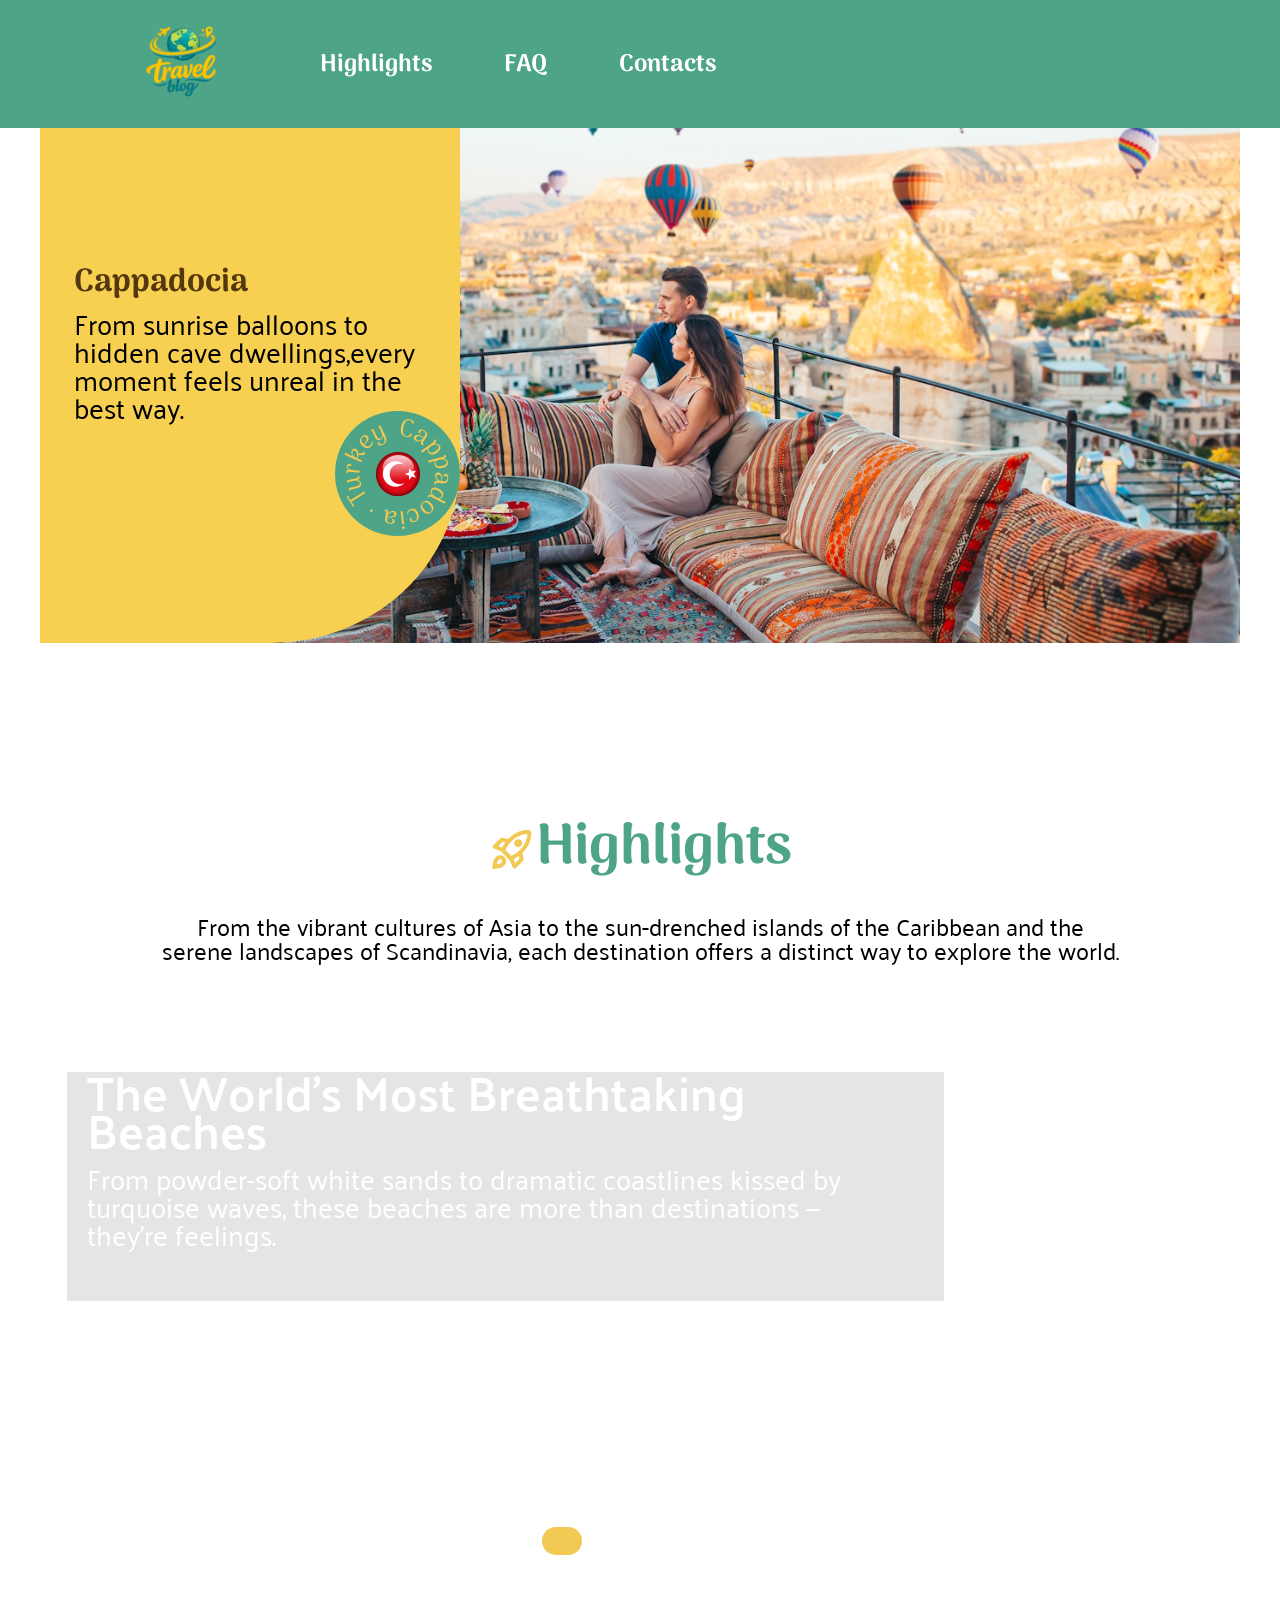
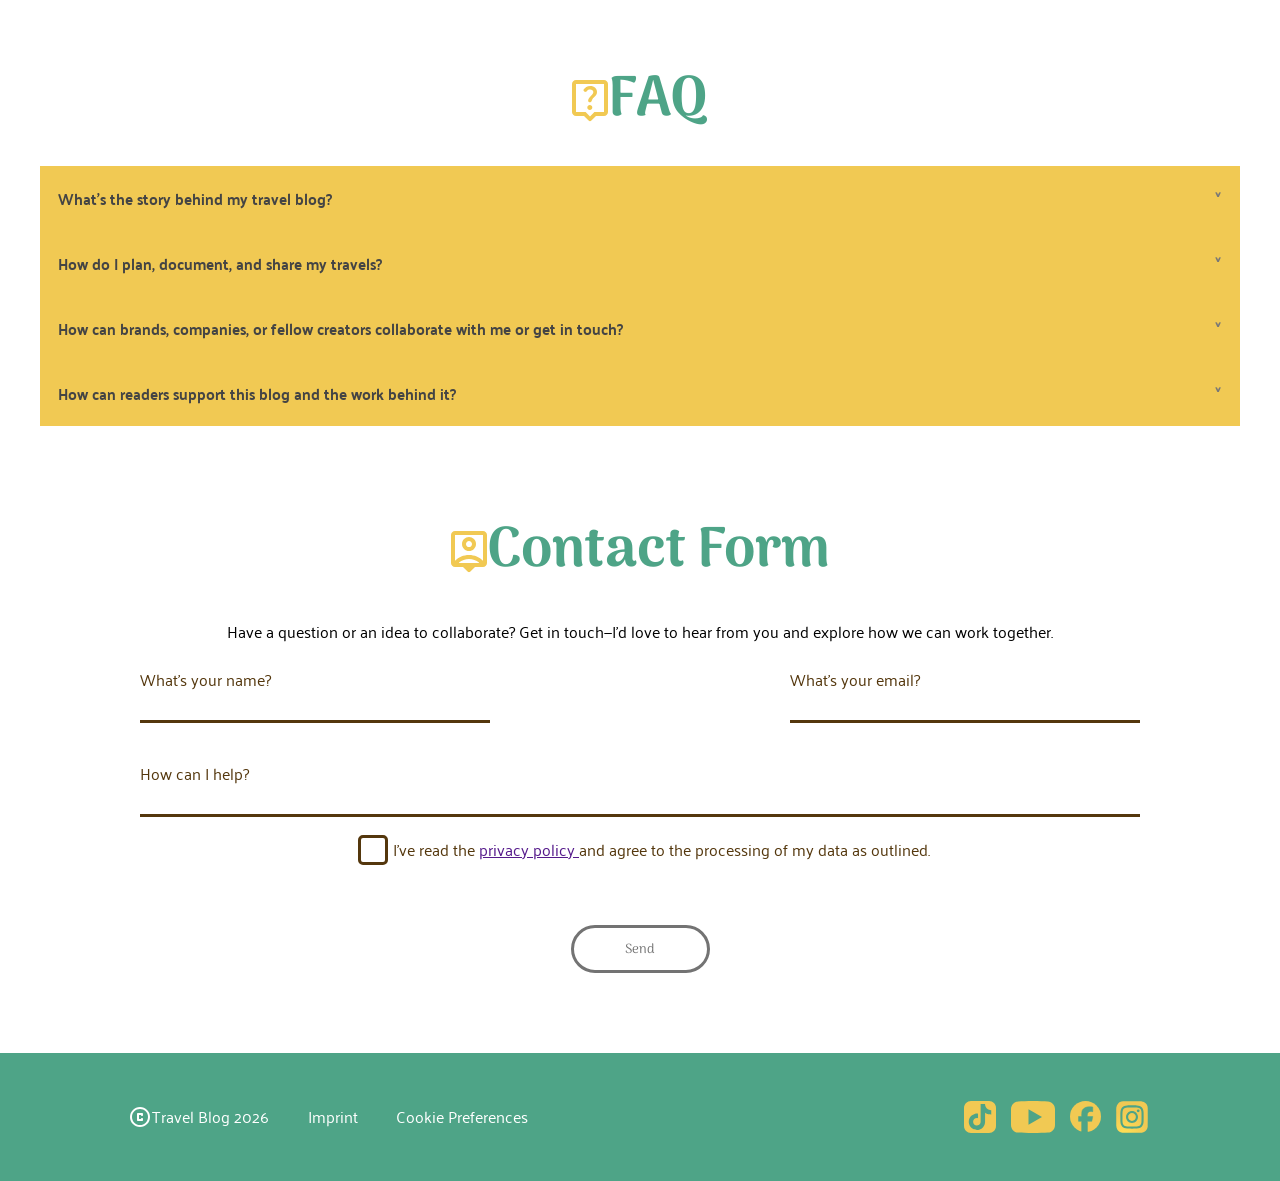
==== Index.html @ 0d9c96b8 "Adding media queries to style.css and article02 and fix footer for index.html" ====
<!DOCTYPE html>
<html lang="de">

<head>
    <meta charset="UTF-8">
    <meta name="viewport" content="width=device-width, initial-scale=1.0">
    <title>Travel Blog</title>

    <link rel="stylesheet" href="./style.css">
    <link rel="stylesheet" href="./Hompage_style.css">
    <link rel="stylesheet" href="./Homepage_Style_Media.css">
    <link rel="stylesheet" href="./fonts.css">
    <link rel="preconnect" href="https://fonts.googleapis.com">
    <link rel="preconnect" href="https://fonts.gstatic.com" crossorigin>

</head>

<body>
    <header class="header">
        <a href="./Index.html"><img src="./assets/icons/logo.svg" alt="Logo von Travel Blog"></a>
        <div class="header-buttons">
            <a class="highlights" href="#highlights">Highlights</a>
            <a class="faq" href="#faq">FAQ</a>
            <a class="contacts" href="#contacts">Contacts</a>

        </div>

    </header>
    <div class="content">
        <div class="landing-section">
            <img class="hero-image" src="./assets/IMG/hero_photo_01.jpg" alt="Cappadocia">
            <div class="landing-section-layer">
                <div class="hero-text">
                    <h1>Cappadocia</h1>
                    <p> From sunrise balloons to hidden cave dwellings,every moment feels unreal in the best way.
                    </p>
                </div>
                <div class="badge">
                    <svg class="spinning-text" viewBox="0 0 125 125">
                        <defs>
                            <path id="curve" d="M 62.5 24.5
                                                A 38 38 0 1 1 62.5 100.5
                                                A 38 38 0 1 1 62.5 24.5" />
                        </defs>

                        <circle cx="62.5" cy="62.5" r="62.5" class="green-circle" />

                        <text class="SpinningText">
                            <textPath href="#curve" startOffset="0%">
                                Cappadocia · Turkey ·
                            </textPath>
                        </text>
                    </svg>
                    <div class="center-icon">
                        <img src="./assets/icons/Flag_orb_Turkey 2.svg">
                    </div>
                </div>
            </div>


        </div>
    </div>

    <section class="main-section" id="highlights">

        <h2><img src="./assets/icons/rocket_launch.svg" alt="Rocket Launch">Highlights</img>

        </h2>
        <p class="highlightsDiscription">
            From the vibrant cultures of Asia to the sun-drenched islands of the Caribbean and the serene landscapes
            of
            Scandinavia, each destination offers a distinct way to explore the world.
        </p>
        <div class="highlightsContent">
            <section class="slider_a">
                <input type="radio" name="slider" value="one" checked>
                <input type="radio" name="slider" value="two">
                <input type="radio" name="slider" value="three">
                <input type="radio" name="slider" value="four">

                <div class="slider_a_wrapper">
                    <div class="slider_a_element element_one">
                        <a href="./article01.html" class="sliderLink">
                        <div class="highlightsBox">
                            <div class="highlightsContentBox">
                                <h3>The World’s Most Breathtaking Beaches</h3>
                                <p class=" highlights-Content-Text">From powder-soft white sands to dramatic coastlines
                                    kissed by
                                    turquoise
                                    waves, these beaches are more than destinations — they’re feelings. </p>
                            </div>
                        </div>
                        </a>
                    </div>
                    <div class="slider_a_element element_two">
                        <a href="./article02.html" class="sliderLink">
                        <div class="highlightsBox">
                            <div class="highlightsContentBox">
                                <h3>Copenhagen in 3 Days: Big Experiences, Smart Spending</h3>
                                <p class=" highlights-Content-Text">Discover Copenhagen, where historic charm meets
                                    modern
                                    design, vibrant cycling culture and waterfront living.</p>
                            </div>
                        </div>
                        </a>
                    </div>
                    <div class="slider_a_element element_three">
                        <a href="./article03_graph.html" class="sliderLink">
                        <div class="highlightsBox">
                            <div class="highlightsContentBox">
                                <h3>Pattaya Pulse: Food, Sun and Neon Nights</h3>
                                <p class=" highlights-Content-Text">From bustling promenades to nearby islands, the
                                    city
                                    offers an
                                    energetic and diverse escape. Discover Pattaya City, with vibrant nightlife and
                                    rich
                                    cultural
                                    landmarks.</p>
                            </div>
                        </div>
                        </a>
                    </div>
                    <div class="slider_a_element element_four">
                        <a href="./article01.html" class="sliderLink">
                        <div class="highlightsBox">
                            <div class="highlightsContentBox">
                                <h3>Mountain Fuji</h3>
                                <p class=" highlights-Content-Text">The most iconic mountain and an active volcano
                                    located about 100
                                    kilometers southwest of Tokyo. Written with the characters for “wealth” and
                                    “samurai,” Fuji’s
                                    name evokes a sense of strength, honor, and enduring prestige.</p>
                            </div>
                        </div>
                        </a>
                    </div>
                </div>



            </section>

        </div>
    </section>

    <section class="FAQ_section" id="faq">
        <h2><img src="./assets/icons/live_help.svg" alt="Questionmark">FAQ</h2>
        <div>
            <button class="accordion">What’s the story behind my travel blog?</button>
            <div class="panel">
                <p>Lorem ipsum dolor sit amet, consectetur adipisicing elit, sed do eiusmod tempor incididunt ut
                    labore
                    et dolore magna aliqua. Ut enim ad minim veniam, quis nostrud exercitation ullamco laboris nisi
                    ut
                    aliquip ex ea commodo consequat.</p>
            </div>

            <button class="accordion">How do I plan, document, and share my travels?</button>
            <div class="panel">
                <p>Lorem ipsum dolor sit amet, consectetur adipisicing elit, sed do eiusmod tempor incididunt ut
                    labore
                    et dolore magna aliqua. Ut enim ad minim veniam, quis nostrud exercitation ullamco laboris nisi
                    ut
                    aliquip ex ea commodo consequat.</p>
            </div>

            <button class="accordion">How can brands, companies, or fellow creators collaborate with me or get in
                touch?</button>
            <div class="panel">
                <p>Lorem ipsum dolor sit amet, consectetur adipisicing elit, sed do eiusmod tempor incididunt ut
                    labore
                    et dolore magna aliqua. Ut enim ad minim veniam, quis nostrud exercitation ullamco laboris nisi
                    ut
                    aliquip ex ea commodo consequat.</p>
            </div>

            <button class="accordion">How can readers support this blog and the work behind it?</button>
            <div class="panel">
                <p>Lorem ipsum dolor sit amet, consectetur adipisicing elit, sed do eiusmod tempor incididunt ut
                    labore
                    et dolore magna aliqua. Ut enim ad minim veniam, quis nostrud exercitation ullamco laboris nisi
                    ut
                    aliquip ex ea commodo consequat.</p>
            </div>
        </div>
    </section>

    <section class="shareForm" id="contacts">
        <h2><img src="./assets/icons/person_pin.svg" alt="Person Pin">Contact Form</h2>
        <p class="share-text">
            Have a question or an idea to collaborate?
            Get in touch—I’d love to hear from you and explore how we can work together.
        </p>
        <form action="/action_page.php" class="Contact-form">
            <div class="OverallBox">
                <div class="ShareBox">
                    <label for="fname">What's your name? </label>
                    <input type="text" id="fname"><br><br>
                </div>
                <div class="ShareBox">
                    <label for="email">What's your email?</label>
                    <input type="text" id="email"><br><br>
                </div>
            </div>
            <div class="question">
            <label for="question">How can I help?</label>
            <input type="text" id="question"><br><br>
            </div>
            <div class="privacyPolicy">
                <input type="checkbox" id="privacy-policy" class="privacycheckbox"><label for="privacy-policy">I've read
                    the <a href>privacy policy </a> and agree to the processing of my data as outlined.
                </label>
            </div>
            <div class="sendButtonBox">
                <input type="submit" value="Send" class="sendButton">
            </div>
        </form>

    </section>
    </div>
    <footer class="footer">
        <div class="footer-navigation-box">
            <section class="footer-section-left">                
                <div class="footer-section-left-links">
                    <div class="footer-section-left-copyright"><img src="./assets/icons/copyright.svg" alt="Copyright Symbol">Travel Blog 2026</img></div>
                    <p>Imprint</p>
                    <p>Cookie Preferences</p>
                 </div>
            </section>

        <section class="footer-section-right">
            <a href="https://www.tiktok.com/" target="_blank"> <img src="./assets/icons/Tiktok.svg" alt="Tiktok"></a>
            <a href="https://www.youtube.com/" target="_blank"> <img src="./assets/icons/youtube.svg" alt="YouTube"></a>
            <a href="https://www.facebook.com/" target="_blank"> <img src="./assets/icons/facebook.svg"
                    alt="Facebook"></a>
            <a href="https://www.instagram.com/" target="_blank"> <img src="./assets/icons/Instagram_2016.svg"
                    alt="Instagram"></a>

        </section>


    </footer>
    <div class="nav-bar">
       <div class="nav-bar-icons">
            <img src="./assets/icons/home_green.svg" alt="Haussymbol">
            <img src="./assets/icons/rocket_green.svg" alt="Raketensymbol">
            <img src="./assets/icons/live_help_green.svg" alt="Icon mit Fragezeichen">
            <img src="./assets/icons/person_pin_green.svg" alt="Icon mit Person">
       </div> 
    <script>
        var acc = document.getElementsByClassName("accordion");
        var i;

        for (i = 0; i < acc.length; i++) {
            acc[i].addEventListener("click", function () {
                this.classList.toggle("active");
                var panel = this.nextElementSibling;
                if (panel.style.maxHeight) {
                    panel.style.maxHeight = null;
                } else {
                    panel.style.maxHeight = panel.scrollHeight + "px";
                }
            });
        }
    </script>

</body>

</html>
---- style.css ----
* {
  margin: 0;
  box-sizing: border-box;
  scroll-behavior: smooth;
}

html {
  font-size: 16px;
}

body {
  min-height: 100vh;
  display: flex;
  flex-direction: column;

}



.header {
  width: 100%;
  display: flex;
  flex-direction: row;
  align-items: center;
  height: 128px;
  background-color: rgba(78, 164, 135, 1);
  padding: 0px 146px 0px 146px;
  gap: 102px;
}

.header>img {
  width: 72px;
}

.header-buttons {
  display: flex;
  flex-direction: row;
  align-items: center;
  gap: 72px;
  height: 19px;
  text-decoration: none;
  color: rgba(248, 245, 235, 1);
  font-family: Arima;
  font-weight: 700;
  font-size: 1.5rem;

}

.header a {
  color: #ffffff;
  text-decoration: none;

}

.header a:hover {
  color: #ffffff;
  cursor: pointer;
  text-decoration-line: underline;
  text-decoration-style: wavy;
  text-decoration-color: #F1C953;

}

.header a:active {
  color: #F1C953;
  cursor: pointer;
  text-decoration: none;

}

/* In diesem Abschnitt wird der ganze Abschnitt um den Share Button und dessen Funktion definiert*/


.share {
  display: flex;
  flex-direction: column;
  justify-content: center;
  align-items: center;

  width: 1200px;
  height: 154px;

  gap: 48px;
}

.share-box {
  display: flex;
  flex-direction: column;
  justify-content: center;

  width: 493px;
  height: 154px;

  position: relative;
}

.share-box-text p {
  font-family: Arima;
  font-weight: 500;
  font-style: Medium;
  font-size: 1.5rem;
  line-height: 120%;
  letter-spacing: 0%;
  text-align: center;

  color: rgba(84, 55, 13, 1);

  width: 463px;
}

.radio-box {
  display: table;
  flex-direction: row;
  justify-content: start;
  align-items: flex-end;

  width: 350px;
  gap: 48px;

  position: absolute;
  top: 90px;
}

.radio-box-image {
  width: 100px;
}

.annimated-button>img {
  width: 32px;
  height: 32px;
}

.radio-box-button {
  display: flex;
  flex-direction: row;
  justify-content: center;
  align-items: center;

  margin-top: 60px;
}

.radio-box-button p {
  font-family: Arima;
  font-weight: 700;
  font-style: Bold;
  font-size: 1.5rem;
  line-height: 120%;
  letter-spacing: 5%;

  color: rgba(241, 201, 83, 1);
}

.radio-box-button>img {
  width: 106px;
  border: 3px;
  rotate: 5deg;
}

.button-checkbox {
  display: none;
}

.annimated-button {
  display: flex;
  flex-direction: row;
  justify-content: space-evenly;
  align-items: center;
  background-color: rgba(78, 164, 135, 1);
  text-align: center;
  border-radius: 40px;
  cursor: pointer;
  user-select: none;

  width: 158px;
  height: 48px;
  transform: translateX(0);

  transition: transform 0.4s ease, width 0.2s ease;
}

.button-checkbox:checked+.annimated-button {
  width: 120px;
  transform: translateX(-0px);
}

.button-checkbox:checked+.annimated-button>img {
  display: none;
}

.button-checkbox:checked~.share-after-click {
  display: flex;
}

.share-after-click {
  display: table;
  flex-direction: row;
  justify-content: center;
  align-items: center;

  display: none;
}

.share-after-click-links {
  display: flex;
  flex-direction: column;
  justify-content: center;
  align-items: start;

  color: rgba(78, 164, 135, 1);
}

.share-after-click img {
  width: 32px;
  height: 32px;
  margin: 0px 10px 0px 10px;
}

.share-after-click-links a {
  font-family: Arima;
  font-weight: 400;
  font-style: Regular;
  font-size: 1rem;
}

.share-after-click-links a:link {
  color: rgba(78, 164, 135, 1);
  text-decoration: none;
}

.share-after-click-links a:visited {
  color: rgba(78, 164, 135, 1);
  text-decoration: none;
}


.pro-tipps{
        width: 600px;
        height: 300px;
        padding: 0px 0px 0px 0px;
    }

    .pro-tipps-box {
        z-index: 1;
        background-color: rgba(78, 164, 135, 1);
        display: flex;
        justify-content: space-evenly;
        align-items: center;
        text-align: center;
        width: 200px;
        height: 66px;
        border-radius: 10px;
        position: relative;
        top: 24px;
        left: -32px;
    }

    .pro-tipps-box>p{
        font-family: Palanquin;
        font-weight: 700;
        font-size: 1.75rem;
        color: rgba(241, 201, 83, 1);
    }

    .pro-tipps-discription{
        z-index: 2;
        font-family: Palanquin;
        font-weight: 400;
        font-size: 1.25rem;
        line-height: 120%;
        background-color: rgba(78, 164, 135, 0.2);
        border-radius: 30px;
        width: 600px;
        height: 200px;
        display: flex;
        justify-content: flex-end;
    }

    .pro-tipps-discription > div {
        display: flex;
        justify-content: space-around;
        padding: 35px 16px;
    }
    .pro-tipps-box{
        transform: rotate(-13.67deg)
    }

    .pro-tipps-box > img {
        transform: rotate(13.67deg);
    }


/* Ab diesem Bereich kommt der Footer */


.footer {
  width: 100%;
  display: flex;
  align-items: center;
  color: #ffffff;
  height: 128px;
  background-color: rgba(78, 164, 135, 1);
  padding: 0px 146px 0px 146px;
  justify-content: space-between;
  font-family: Palanquin;
}

.footer-section-left-links {
  display: flex;
  align-items: center;
  gap: 60px;
}

.footer-section-left-copyright {
  display: flex;
  align-items: center;
}

.footer-section-right {
  display: flex;
  align-items: center;
  gap: 15px;
}

.nav-bar {
  display: none;
}


@media screen and (min-width: 1440px) {

  .header {
        width: 100%;
        height: 128px;
        display: flex;
        flex-direction: row;
        justify-content: start;

        gap: 102px;

        padding: 0px max(146px, calc(50% - 600px));
    }


    .header > a > img{
        width: 72px;

        /* margin-left: 146px; */
    }

    .header-buttons {
        display: flex;
    }

  .pro-tipps{
        width: 1134px;
        height: 260px;
        padding: 0px 0px 0px 0px;
    }

    .pro-tipps-box {
        z-index: 1;
        background-color: rgba(78, 164, 135, 1);
        display: flex;
        justify-content: space-evenly;
        align-items: center;
        text-align: center;
        width: 200px;
        height: 66px;
        border-radius: 10px;
        position: relative;
        top: 5px;
        left: 0px;
    }

    .pro-tipps-box{
        transform: rotate(-13.67deg)
    }

    .pro-tipps-box > img {
        transform: rotate(13.67deg);
    }

    .pro-tipps-box>p{
        font-family: Palanquin;
        font-weight: 700;
        font-size: 1.75rem;
        color: rgba(241, 201, 83, 1);
    }

    .pro-tipps-discription{
        z-index: 2;
        font-family: Palanquin;
        font-weight: 400;
        font-size: 1.5rem;
        line-height: 120%;

        background-color: rgba(78, 164, 135, 0.2);
        
        border-radius: 10px;
        width: 1083px;
        height: 195px;
        display: flex;
        justify-content: flex-end;

        margin-left: 50px;

    }

    .pro-tipps-discription > div {
        display: flex;
        justify-content: space-around;
        padding: 26px 16px;
    }

    .pro-tipps-discription span{
      font-family: Palanquin;
      font-weight: 700;
      font-style: bold;
      font-size: 1.5rem;
      line-height: 120%;

      color: green;
    }


    .footer {
        width: 100%;
        display: flex;
        flex-direction: row;
        justify-content: center;
        align-items: center;

        height: 128px;

        color: #ffffff;
    
        background-color: rgba(78, 164, 135, 1);
        padding: 0px max(0px, calc(50% - 720px));
        font-family: Palanquin;
    }

    .footer-navigation-box{
        display: flex;
        flex-direction: row;
        justify-content: space-between;
        align-items: end;
        width: 80%;
    }

    .footer-section-left-links {
        display: flex;
        flex-direction: row;
        justify-content: space-between;
        align-items: center;
        gap: 8px;

        width: 400px;
        height: 32px;

        line-height: 120%;
    }

    .footer-section-left-copyright {
        display: flex;
        align-items: center;
    }

    .footer-section-right {
        display: flex;
        align-items: center;
        /* gap: 15px; */

        width: 188px;
        height: 32px;
    }

    .footer-section-right img{
        height: 32px;
    }

    .footer-section-right a{
        height: 32px;
    }


    .nav-bar {
        display: none;
    }
  
}




@media screen and (min-width: 1230px) and (max-width: 1440px) {

  .pro-tipps{
        width: 1134px;
        height: 260px;
        padding: 0px 0px 0px 0px;
    }

    .pro-tipps-box {
        z-index: 1;
        background-color: rgba(78, 164, 135, 1);
        display: flex;
        justify-content: space-evenly;
        align-items: center;
        text-align: center;
        width: 200px;
        height: 66px;
        border-radius: 10px;
        position: relative;
        top: 5px;
        left: 0px;
    }

    .pro-tipps-box{
        transform: rotate(-13.67deg)
    }

    .pro-tipps-box > img {
        transform: rotate(13.67deg);
    }

    .pro-tipps-box>p{
        font-family: Palanquin;
        font-weight: 700;
        font-size: 1.75rem;
        color: rgba(241, 201, 83, 1);
    }

    .pro-tipps-discription{
        z-index: 2;
        font-family: Palanquin;
        font-weight: 400;
        font-size: 1.5rem;
        line-height: 120%;

        background-color: rgba(78, 164, 135, 0.2);
        
        border-radius: 10px;
        width: 1083px;
        height: 195px;
        display: flex;
        justify-content: flex-end;

        margin-left: 50px;

    }

    .pro-tipps-discription > div {
        display: flex;
        justify-content: space-around;
        padding: 26px 16px;
    }

    .pro-tipps-discription span{
      font-family: Palanquin;
      font-weight: 700;
      font-style: bold;
      font-size: 1.5rem;
      line-height: 120%;

      color: green;
    }


    .footer {
        width: 100%;
        display: flex;
        flex-direction: row;
        justify-content: center;
        align-items: center;

        height: 128px;

        color: #ffffff;
    
        background-color: rgba(78, 164, 135, 1);
        padding: 0px 0px 0px 0px;
        font-family: Palanquin;
    }

    .footer-navigation-box{
        display: flex;
        flex-direction: row;
        justify-content: space-between;
        align-items: end;
        width: 80%;
    }

    .footer-section-left-links {
        display: flex;
        flex-direction: row;
        justify-content: space-between;
        align-items: center;
        gap: 8px;

        width: 400px;
        height: 32px;

        line-height: 120%;
    }

    .footer-section-left-copyright {
        display: flex;
        align-items: center;
    }

    .footer-section-right {
        display: flex;
        align-items: center;
        /* gap: 15px; */

        width: 188px;
        height: 32px;
    }

    .footer-section-right img{
        height: 32px;
    }

    .footer-section-right a{
        height: 32px;
    }


    .nav-bar {
        display: none;
    }


  
}



@media screen and (min-width:1057px) and (max-width: 1229px) {

  .pro-tipps{
        width: 950px;
        height: 260px;
        padding: 0px 0px 0px 0px;
    }

    .pro-tipps-box {
        z-index: 1;
        background-color: rgba(78, 164, 135, 1);
        display: flex;
        justify-content: space-evenly;
        align-items: center;
        text-align: center;
        width: 200px;
        height: 66px;
        border-radius: 10px;
        position: relative;
        top: 5px;
        left: 0px;
    }

    .pro-tipps-box{
        transform: rotate(-13.67deg)
    }

    .pro-tipps-box > img {
        transform: rotate(13.67deg);
    }

    .pro-tipps-box>p{
        font-family: Palanquin;
        font-weight: 700;
        font-size: 1.75rem;
        color: rgba(241, 201, 83, 1);
    }

    .pro-tipps-discription{
        z-index: 2;
        font-family: Palanquin;
        font-weight: 400;
        font-size: 1.5rem;
        line-height: 120%;

        background-color: rgba(78, 164, 135, 0.2);
        
        border-radius: 10px;
        width: 900px;
        height: 195px;
        display: flex;
        justify-content: flex-end;

        margin-left: 50px;

    }

    .pro-tipps-discription > div {
        display: flex;
        justify-content: space-around;
        padding: 26px 16px;
    }

    .pro-tipps-discription span{
      font-family: Palanquin;
      font-weight: 700;
      font-style: bold;
      font-size: 1.5rem;
      line-height: 120%;

      color: green;
    }


    .footer {
        width: 100%;
        display: flex;
        flex-direction: row;
        justify-content: center;
        align-items: center;

        height: 128px;

        color: #ffffff;
    
        background-color: rgba(78, 164, 135, 1);
        padding: 0px 0px 0px 0px;
        font-family: Palanquin;
    }

    .footer-navigation-box{
        display: flex;
        flex-direction: row;
        justify-content: space-between;
        align-items: end;
        width: 80%;
    }

    .footer-section-left-links {
        display: flex;
        flex-direction: row;
        justify-content: space-between;
        align-items: center;
        gap: 8px;

        width: 400px;
        height: 32px;

        line-height: 120%;
    }

    .footer-section-left-copyright {
        display: flex;
        align-items: center;
    }

    .footer-section-right {
        display: flex;
        align-items: center;
        /* gap: 15px; */

        width: 188px;
        height: 32px;
    }

    .footer-section-right img{
        height: 32px;
    }

    .footer-section-right a{
        height: 32px;
    }


    .nav-bar {
        display: none;
    }
    

}



@media screen and (min-width:951px) and (max-width: 1056px) {
  .footer {
        width: 100%;
        display: flex;
        flex-direction: row;
        justify-content: center;
        align-items: center;

        height: 128px;

        color: #ffffff;
    
        background-color: rgba(78, 164, 135, 1);
        padding: 0px 0px 0px 0px;
        font-family: Palanquin;
    }

    .footer-navigation-box{
        display: flex;
        flex-direction: row;
        justify-content: space-between;
        align-items: end;
        width: 80%;
    }

    .footer-section-left-links {
        display: flex;
        flex-direction: row;
        justify-content: space-between;
        align-items: center;
        gap: 8px;

        width: 400px;
        height: 32px;

        line-height: 120%;
    }

    .footer-section-left-copyright {
        display: flex;
        align-items: center;
    }

    .footer-section-right {
        display: flex;
        align-items: center;
        /* gap: 15px; */

        width: 188px;
        height: 32px;
    }

    .footer-section-right img{
        height: 32px;
    }

    .footer-section-right a{
        height: 32px;
    }


    .nav-bar {
        display: none;
    }



}






@media screen and (min-width:741px) and (max-width:950px) {
  .footer {
        width: 100%;
        display: flex;
        flex-direction: row;
        justify-content: center;
        align-items: center;

        height: 128px;

        color: #ffffff;
    
        background-color: rgba(78, 164, 135, 1);
        padding: 0px 0px 0px 0px;
        font-family: Palanquin;
    }

    .footer-navigation-box{
        display: flex;
        flex-direction: row;
        justify-content: space-between;
        align-items: end;
        width: 90%;

    }

    .footer-section-left-links {
        display: flex;
        flex-direction: row;
        justify-content: space-between;
        align-items: center;
        gap: 8px;

        width: 400px;
        height: 32px;

        line-height: 120%;
    }

    .footer-section-left-copyright {
        display: flex;
        align-items: center;
    }

    .footer-section-right {
        display: flex;
        align-items: center;
        /* gap: 15px; */

        width: 188px;
        height: 32px;
    }

    .footer-section-right img{
        height: 32px;
    }

    .footer-section-right a{
        height: 32px;
    }



    .nav-bar {
        display: flex;
        justify-content: center;
        align-items: center;
        position: sticky;
        bottom: 0px;
        width: 100%;
        height: 88px;
        background-color: rgba(241, 201, 83, 1);
        z-index: 11;
    }


    .nav-bar-icons{
        display: flex;
        flex-direction: row;
        justify-content: space-between;
        align-items: center;

        width: 70%;
        height: 40px;
    }
}



@media screen and (min-width: 640px) and (max-width:740px) {
  .header {
        width: 100%;
        height: 70px;
        display: flex;
        flex-direction: column;

        padding: 5px 16px 5px 16px;
        gap: 10px;
    }


    .header > a > img {
        height: 56px;
    
    }


  .header-buttons {
    gap: 20px;
  }

  .pro-tipps{
        width: 530px;
        height: 260px;
        padding: 0px 0px 0px 0px;
    }

    .pro-tipps-box {
        z-index: 1;
        background-color: rgba(78, 164, 135, 1);
        display: flex;
        justify-content: space-evenly;
        align-items: center;
        text-align: center;
        width: 200px;
        height: 66px;
        border-radius: 10px;
        position: relative;
        top: 5px;
        left: 0px;
    }

    .pro-tipps-box>p{
        font-family: Palanquin;
        font-weight: 700;
        font-size: 1.75rem;
        color: rgba(241, 201, 83, 1);
    }

    .pro-tipps-discription{
        z-index: 2;
        font-family: Palanquin;
        font-weight: 400;
        font-size: 1rem;
        line-height: 120%;

        background-color: rgba(78, 164, 135, 0.2);
        
        border-radius: 10px;
        width: 530px;
        height: 195px;
        display: flex;
        justify-content: flex-end;
    }

    .pro-tipps-discription > div {
        display: flex;
        justify-content: space-around;
        padding: 26px 16px;
    }

    .pro-tipps-box{
        transform: rotate(-13.67deg)
    }

    .pro-tipps-box > img {
        transform: rotate(13.67deg);
    }



  .footer {
        width: 100%;
        display: flex;
        flex-direction: row;
        justify-content: center;
        align-items: center;

        height: 128px;

        color: #ffffff;
    
        background-color: rgba(78, 164, 135, 1);
        padding: 0px;
        font-family: Palanquin;
    }

    .footer-navigation-box{
        display: flex;
        flex-direction: row;
        justify-content: space-between;
        align-items: end;
        width: 70%;

    }

    .footer-section-left-links {
        display: flex;
        flex-direction: column-reverse;
        align-items: start;
        gap: 8px;

        width: 147px;
        height: 74px;

        line-height: 120%;
    }

    .footer-section-left-copyright {
        display: flex;
        align-items: center;
    }

    .footer-section-right {
        display: flex;
        align-items: center;
        gap: 15px;

        width: 153px;
        height: 24px;
    }

    .footer-section-right img{
        height: 24px
    }

    .footer-section-right a{
        height: 24px;
    }

    .nav-bar {
        display: flex;
        justify-content: center;
        align-items: center;
        position: sticky;
        bottom: 0px;
        width: 100%;
        height: 88px;
        background-color: rgba(241, 201, 83, 1);
        z-index: 11;
    }


    .nav-bar-icons{
        display: flex;
        flex-direction: row;
        justify-content: space-between;
        align-items: center;

        width: 70%;
        height: 40px;
    }
}



@media screen and (min-width: 590px) and (max-width:640px) {

  .header {
        width: 100%;
        height: 70px;
        display: flex;
        flex-direction: column;

        padding: 5px 16px 5px 16px;
        gap: 10px;
    }


    .header > a > img {
        height: 56px;
    
    }

    .header-buttons {
        display: none;
    }
 

    


    /* Share Button mit Position und Animation */

    .share{
        width: 465px;
        height: 140px;

        gap: 48px;
    }

    .share-box{
        width: 100%;
        height: 140px;
        
        position: relative;
    }

    .share-box-text{
        width: 100%;
    }

     .pro-tipps{
        width: 430px;
        height: 260px;
        padding: 0px 0px 0px 0px;
        /* margin-bottom: 90px; */
    }

    .pro-tipps-box {
        z-index: 1;
        background-color: rgba(78, 164, 135, 1);
        display: flex;
        justify-content: space-evenly;
        align-items: center;
        text-align: center;
        width: 200px;
        height: 66px;
        border-radius: 10px;
        position: relative;
        top: 5px;
        left: 0px;
    }

    .pro-tipps-box>p{
        font-family: Palanquin;
        font-weight: 700;
        font-size: 1.75rem;
        color: rgba(241, 201, 83, 1);
    }

    .pro-tipps-discription{
        z-index: 2;
        font-family: Palanquin;
        font-weight: 400;
        font-size: 1rem;
        line-height: 120%;

        background-color: rgba(78, 164, 135, 0.2);
        
        border-radius: 10px;
        width: 430px;
        height: 195px;
        display: flex;
        justify-content: flex-end;
    }

    .pro-tipps-discription > div {
        display: flex;
        justify-content: space-around;
        padding: 26px 16px;
    }

    .pro-tipps-box{
        transform: rotate(-13.67deg)
    }

    .pro-tipps-box > img {
        transform: rotate(13.67deg);
    }

  .footer {
        width: 100%;
        display: flex;
        flex-direction: row;
        justify-content: center;
        align-items: center;

        height: 128px;

        color: #ffffff;
    
        background-color: rgba(78, 164, 135, 1);
        padding: 0px;
        font-family: Palanquin;
    }

    .footer-navigation-box{
        display: flex;
        flex-direction: row;
        justify-content: space-between;
        align-items: end;
        width: 70%;

    }

    .footer-section-left-links {
        display: flex;
        flex-direction: column-reverse;
        align-items: start;
        gap: 8px;

        width: 147px;
        height: 74px;

        line-height: 120%;
    }

    .footer-section-left-copyright {
        display: flex;
        align-items: center;
    }

    .footer-section-right {
        display: flex;
        align-items: center;
        gap: 15px;

        width: 153px;
        height: 24px;
    }

    .footer-section-right img{
        height: 24px
    }

    .footer-section-right a{
        height: 24px;
    }

    .nav-bar {
        display: flex;
        justify-content: center;
        align-items: center;
        position: sticky;
        bottom: 0px;
        width: 100%;
        height: 88px;
        background-color: rgba(241, 201, 83, 1);
        z-index: 11;
    }


    .nav-bar-icons{
        display: flex;
        flex-direction: row;
        justify-content: space-between;
        align-items: center;

        width: 70%;
        height: 40px;
    }

}

@media screen and (min-width: 550px) and (max-width:590px) {
  
  .header {
        width: 100%;
        height: 70px;
        display: flex;
        flex-direction: column;

        padding: 5px 16px 5px 16px;
        gap: 10px;
    }


    .header > a > img {
        width: 56px;
    }

    .header-buttons {
        display: none;
    }


     .pro-tipps{
        width: 430px;
        height: 260px;
        padding: 0px 0px 0px 0px;
        /* margin-bottom: 90px; */
    }

    .pro-tipps-box {
        z-index: 1;
        background-color: rgba(78, 164, 135, 1);
        display: flex;
        justify-content: space-evenly;
        align-items: center;
        text-align: center;
        width: 200px;
        height: 66px;
        border-radius: 10px;
        position: relative;
        top: 5px;
        left: 0px;
    }

    .pro-tipps-box>p{
        font-family: Palanquin;
        font-weight: 700;
        font-size: 1.75rem;
        color: rgba(241, 201, 83, 1);
    }

    .pro-tipps-discription{
        z-index: 2;
        font-family: Palanquin;
        font-weight: 400;
        font-size: 1rem;
        line-height: 120%;

        background-color: rgba(78, 164, 135, 0.2);
        
        border-radius: 10px;
        width: 430px;
        height: 195px;
        display: flex;
        justify-content: flex-end;
    }

    .pro-tipps-discription > div {
        display: flex;
        justify-content: space-around;
        padding: 26px 16px;
    }

    .pro-tipps-box{
        transform: rotate(-13.67deg)
    }

    .pro-tipps-box > img {
        transform: rotate(13.67deg);
    }


    .share{
        width: 465px;
        height: 140px;

        gap: 48px;
    }

    .share-box{
        width: 100%;
        height: 140px;
        
        position: relative;
    }

    .share-box-text{
        width: 100%;
    }

    

    /* Ab diesem Bereich kommt der Footer */


    .footer {
        width: 100%;
        display: flex;
        flex-direction: row;
        justify-content: center;
        align-items: center;

        height: 128px;

        color: #ffffff;
    
        background-color: rgba(78, 164, 135, 1);
        padding: 0px;
        font-family: Palanquin;
    }

    .footer-navigation-box{
        display: flex;
        flex-direction: row;
        justify-content: space-between;
        align-items: end;
        width: 70%;

    }

    .footer-section-left-links {
        display: flex;
        flex-direction: column-reverse;
        align-items: start;
        gap: 8px;

        width: 147px;
        height: 74px;

        line-height: 120%;
    }

    .footer-section-left-copyright {
        display: flex;
        align-items: center;
    }

    .footer-section-right {
        display: flex;
        align-items: center;
        gap: 15px;

        width: 153px;
        height: 24px;
    }

    .footer-section-right img{
        height: 24px
    }

    .footer-section-right a{
        height: 24px;
    }

    .nav-bar {
        display: flex;
        justify-content: center;
        align-items: center;
        position: sticky;
        bottom: 0px;
        width: 100%;
        height: 88px;
        background-color: rgba(241, 201, 83, 1);
        z-index: 11;
    }


    .nav-bar-icons{
        display: flex;
        flex-direction: row;
        justify-content: space-between;
        align-items: center;

        width: 70%;
        height: 40px;
    }

  .nav-bar {
        display: flex;
        justify-content: center;
        align-items: center;
        position: sticky;
        bottom: 0px;
        width: 100%;
        height: 88px;
        background-color: rgba(241, 201, 83, 1);
        z-index: 11;
    }


    .nav-bar-icons{
        display: flex;
        flex-direction: row;
        justify-content: space-between;
        align-items: center;

        width: 70%;
        height: 40px;
    }


}

@media screen and (min-width: 480px) and (max-width:550px) {


  .header {
        width: 100%;
        height: 70px;
        display: flex;
        flex-direction: column;

        padding: 5px 16px 5px 16px;
        gap: 10px;
    }


    .header > a >img {
        width: 56px;
    }

    .header-buttons {
        display: none;
    }

   .pro-tipps{
        width: 430px;
        height: 260px;
        padding: 0px 0px 0px 0px;
        /* margin-bottom: 90px; */
    }

    .pro-tipps-box {
        z-index: 1;
        background-color: rgba(78, 164, 135, 1);
        display: flex;
        justify-content: space-evenly;
        align-items: center;
        text-align: center;
        width: 200px;
        height: 66px;
        border-radius: 10px;
        position: relative;
        top: 5px;
        left: 0px;
    }

    .pro-tipps-box>p{
        font-family: Palanquin;
        font-weight: 700;
        font-size: 1.75rem;
        color: rgba(241, 201, 83, 1);
    }

    .pro-tipps-discription{
        z-index: 2;
        font-family: Palanquin;
        font-weight: 400;
        font-size: 1rem;
        line-height: 120%;

        background-color: rgba(78, 164, 135, 0.2);
        
        border-radius: 10px;
        width: 430px;
        height: 195px;
        display: flex;
        justify-content: flex-end;
    }

    .pro-tipps-discription > div {
        display: flex;
        justify-content: space-around;
        padding: 26px 16px;
    }

    .pro-tipps-box{
        transform: rotate(-13.67deg)
    }

    .pro-tipps-box > img {
        transform: rotate(13.67deg);
    }

  /* Share Button mit Position und Animation */

    .share{
        width: 343px;
        height: 140px;

        gap: 48px;
    }

    .share-box{
        width: 100%;
        height: 140px;
        
        position: relative;
    }

    .share-box-text{
        width: 100%;
    }

    .share-box-text p{
        font-family: Arima;
        font-weight: 500;
        font-style: Medium;
        font-size: 1.125rem;
        line-height: 120%;
        letter-spacing: 0%;

        text-align: center;

        color: rgba(84, 55, 13, 1);
        width: 343px;
    }

    .radio-box{
        display: table;
        flex-direction: row;
        justify-content: start;
        align-items: flex-end;

        width: 343px;
        gap: 48px;

        position: absolute;
        top: 90px;
    }

    .radio-box-image > img{
        width: 75px;
        height: 50px;
        rotate: 45deg;
    }

    .annimated-button > img{
        width: 32px;
        height: 32px;
    }

    .radio-box-button{
        display: flex;
        flex-direction: row;
        justify-content: start;
        align-items: center;

        margin-top: 60px;
    }

    .radio-box-button p{
        font-family: Arima;
        font-weight: 700;
        font-style: Bold;
        font-size: 1.5rem;
        line-height: 120%;
        letter-spacing: 5%;

        color: rgba(241, 201, 83, 1);
    }

    .radio-box-button > img{
        width: 106px;
        border: 3px;
    }

    .button-checkbox{
        display: none;
    }

    .annimated-button{
        display: flex;
        flex-direction: row;
        justify-content: space-evenly;
        align-items: center;
        background-color: rgba(78, 164, 135, 1);
        text-align: center;
        border-radius: 40px;
        cursor: pointer;
        user-select: none;

        width: 158px;
        height: 48px;
        transform: translateX(0);

        transition: transform 0.4s ease, width 0.2s ease;
    }

    .button-checkbox:checked + .annimated-button{
        width: 120px;
        transform: translateX(-0px);
    }

    .button-checkbox:checked + .annimated-button > img{
        display: none;
    }

    .button-checkbox:checked ~ .share-after-click{
        display: flex;
    }

    .share-after-click{
        display: table;
        flex-direction: row;
        justify-content: center;
        align-items: center;

        display: none;
    }

    .share-after-click-links{
        display: flex;
        flex-direction: column;
        justify-content: center;
        align-items: start;

        color: rgba(78, 164, 135, 1);
    }

    .share-after-click img{
        width: 32px;
        height: 32px;
        margin: 0px 10px 0px 10px;
    }

    .share-after-click-links a{
        font-family: Arima;
        font-weight: 400;
        font-style: Regular;
        font-size: 1rem;
    }

    .share-after-click-links a:link{
        color: rgba(78, 164, 135, 1);
        text-decoration: none;
    }

    .share-after-click-links a:visited{
        color: rgba(78, 164, 135, 1);
        text-decoration: none;
    }


    /* Ab diesem Bereich kommt der Footer */


    .footer {
        width: 100%;
        display: flex;
        flex-direction: row;
        justify-content: center;
        align-items: center;

        height: 128px;

        color: #ffffff;
    
        background-color: rgba(78, 164, 135, 1);
        padding: 0px;
        font-family: Palanquin;
    }

    .footer-navigation-box{
        display: flex;
        flex-direction: row;
        justify-content: space-between;
        align-items: end;
        width: 70%;

    }

    .footer-section-left-links {
        display: flex;
        flex-direction: column-reverse;
        align-items: start;
        gap: 8px;

        width: 147px;
        height: 74px;

        line-height: 120%;
    }

    .footer-section-left-copyright {
        display: flex;
        align-items: center;
    }

    .footer-section-right {
        display: flex;
        align-items: center;
        gap: 15px;

        width: 153px;
        height: 24px;
    }

    .footer-section-right img{
        height: 24px
    }

    .footer-section-right a{
        height: 24px;
    }

    .nav-bar {
        display: flex;
        justify-content: center;
        align-items: center;
        position: sticky;
        bottom: 0px;
        width: 100%;
        height: 88px;
        background-color: rgba(241, 201, 83, 1);
        z-index: 11;
    }


    .nav-bar-icons{
        display: flex;
        flex-direction: row;
        justify-content: space-between;
        align-items: center;

        width: 70%;
        height: 40px;
    }


}

/* Media Query max Breite 480px */

@media screen and (min-width:375px) and (max-width: 480px) {

  body {
    min-height: 100dvh;
    min-width: 345px;
  }

  .header {
    height: 70px;
    display: flex;
    flex-direction: column;
    align-items: center;
    padding: 5px 16px 5px 16px;
    gap: 10px;
  }

  .header img {
    width: 56px;
    height: 56px;
  }

  .header-buttons {
    display: none;
  }


  .pro-tipps{
        width: 343px;
        height: 260px;
        padding: 0px 0px 0px 0px;
        /* margin-bottom: 90px; */
    }

    .pro-tipps-box {
        z-index: 1;
        background-color: rgba(78, 164, 135, 1);
        display: flex;
        justify-content: space-evenly;
        align-items: center;
        text-align: center;
        width: 200px;
        height: 66px;
        border-radius: 10px;
        position: relative;
        top: 5px;
        left: 0px;
    }

    .pro-tipps-box>p{
        font-family: Palanquin;
        font-weight: 700;
        font-size: 1.75rem;
        color: rgba(241, 201, 83, 1);
    }

    .pro-tipps-discription{
        z-index: 2;
        font-family: Palanquin;
        font-weight: 400;
        font-size: 1rem;
        line-height: 120%;

        background-color: rgba(78, 164, 135, 0.2);
        
        border-radius: 10px;
        width: 343px;
        height: 195px;
        display: flex;
        justify-content: flex-end;
    }

    .pro-tipps-discription > div {
        display: flex;
        justify-content: space-around;
        padding: 26px 16px;
    }

    .pro-tipps-box{
        transform: rotate(-13.67deg)
    }

    .pro-tipps-box > img {
        transform: rotate(13.67deg);
    }



 /* Share Button mit Position und Animation */

    .share{
        width: 343px;
        height: 140px;

        gap: 48px;
    }

    .share-box{
        width: 100%;
        height: 140px;
        
        position: relative;
    }

    .share-box-text{
        width: 100%;
    }

    .share-box-text p{
        font-family: Arima;
        font-weight: 500;
        font-style: Medium;
        font-size: 1.125rem;
        line-height: 120%;
        letter-spacing: 0%;

        text-align: center;

        color: rgba(84, 55, 13, 1);
        width: 343px;
    }

    .radio-box{
        display: table;
        flex-direction: row;
        justify-content: start;
        align-items: flex-end;

        width: 343px;
        gap: 48px;

        position: absolute;
        top: 90px;
    }

    .radio-box-image > img{
        width: 75px;
        height: 50px;
        rotate: 45deg;
    }

    .annimated-button > img{
        width: 32px;
        height: 32px;
    }

    .radio-box-button{
        display: flex;
        flex-direction: row;
        justify-content: start;
        align-items: center;

        margin-top: 60px;
    }

    .radio-box-button p{
        font-family: Arima;
        font-weight: 700;
        font-style: Bold;
        font-size: 1.5rem;
        line-height: 120%;
        letter-spacing: 5%;

        color: rgba(241, 201, 83, 1);
    }

    .radio-box-button > img{
    width: 106px;
    border: 3px;
    }

    .button-checkbox{
        display: none;
    }

    .annimated-button{
        display: flex;
        flex-direction: row;
        justify-content: space-evenly;
        align-items: center;
        background-color: rgba(78, 164, 135, 1);
        text-align: center;
        border-radius: 40px;
        cursor: pointer;
        user-select: none;

        width: 158px;
        height: 48px;
        transform: translateX(0);

        transition: transform 0.4s ease, width 0.2s ease;
    }

    .button-checkbox:checked + .annimated-button{
        width: 120px;
        transform: translateX(-0px);
    }

    .button-checkbox:checked + .annimated-button > img{
        display: none;
    }

    .button-checkbox:checked ~ .share-after-click{
        display: flex;
    }

    .share-after-click{
        display: table;
        flex-direction: row;
        justify-content: center;
        align-items: center;

        display: none;
    }

    .share-after-click-links{
        display: flex;
        flex-direction: column;
        justify-content: center;
        align-items: start;

        color: rgba(78, 164, 135, 1);
    }

    .share-after-click img{
        width: 32px;
        height: 32px;
        margin: 0px 10px 0px 10px;
    }

    .share-after-click-links a{
        font-family: Arima;
        font-weight: 400;
        font-style: Regular;
        font-size: 1rem;
    }

    .share-after-click-links a:link{
        color: rgba(78, 164, 135, 1);
        text-decoration: none;
    }

    .share-after-click-links a:visited{
        color: rgba(78, 164, 135, 1);
        text-decoration: none;
    }




    .footer {
    width: 100%;
    display: flex;
    flex-direction: row;
    justify-content: center;
    align-items: center;

    height: 128px;

    color: #ffffff;
   
    background-color: rgba(78, 164, 135, 1);
    padding: 0px;
    font-family: Palanquin;
    }

    .footer-navigation-box{
        display: flex;
        flex-direction: row;
        justify-content: space-between;
        align-items: end;
        width: 85%;

    }

    .footer-section-left-links {
    display: flex;
    flex-direction: column-reverse;
    align-items: start;
    gap: 8px;

    width: 147px;
    height: 74px;

    line-height: 120%;
    }

    .footer-section-left-copyright {
    display: flex;
    align-items: center;
    }

    .footer-section-right {
    display: flex;
    align-items: center;
    gap: 15px;

    width: 153px;
    height: 24px;
    }

   .footer-section-right img{
        height: 24px
    }

    .footer-section-right a{
        height: 24px;
    }


  .nav-bar {
    display: flex;
    justify-content: center;
    align-items: center;
    position: sticky;
    bottom: 0px;
    width: 100%;
    height: 88px;
    background-color: rgba(241, 201, 83, 1);
    z-index: 11;
  }

  .nav-bar>div {
    display: flex;
    gap: 48px;
  }

  .nav-bar>div>img {
    width: 40px;
    height: 40px;
  }


}
---- Hompage_style.css ----
@keyframes heroTextMove {

  0% {
    transform: translate(-50%, 120px);
  }

  100% {
    transform: translate(-50%, 0);
  }
}

@keyframes heroTextLeft {

  0% {
    left: 50%;
    transform: translate(-50%, 0);
  }

  100% {
    left: 8%;
    transform: translate(0, 0);
  }
}


@keyframes paragraphIn {

  from {
    opacity: 0;
  }

  to {
    opacity: 1;

  }
}

@keyframes heroCover {
  from {
    width: 100%;
  }

  to {
    width: 35%;
    border-radius: 0 0 45% 0 / 0 0 35% 0;
  }
}

@keyframes spin {
  from {
    transform: rotate(0deg);
  }

  to {
    transform: rotate(360deg);
  }
}

@keyframes MoveBadge {
  0% {
    visibility: visible;
  }

  100% {

    opacity: 1;
    top: 55%;
    visibility: visible;

  }
}


body {
  align-items: center;
}

.header {
  z-index: 10;
}

h2 {
  color: #4EA487;
  font-family: Arima;
  display: flex;
  align-items: center;
  font-size: 56px;
  margin-top: 80px;
  margin-bottom: 20px;
}

h3 {
  color: white;
  font-family: Palanquin;
  font-weight: 600;
  font-style: normal;
  font-size: 48px;
  line-height: 80%;
  padding-left: 20px;
  padding-right: 50px;


}

.content {
  position: relative;
  z-index: 1;
}


.landing-section {
  width: 100%;
  max-width: 1440px;
  height: 515px;

}

.hero-image {
  width: 1440px;
  height: 100%;
  object-fit: cover;
  z-index: 2;
}

.landing-section-layer {
  position: absolute;
  top: 0;
  left: 0;

  width: 100%;
  height: 100%;

  background-color: #F7D052;

  z-index: 3;

  animation: heroCover 2.5s ease-in-out 3.3s forwards;
}

.hero-text {
  position: absolute;
  left: 50%;
  top: 25%;

  z-index: 4;

  transform: translate(-50%, 120px);

  animation:
    heroTextMove 2.5s ease-in-out 0s forwards,
    heroTextLeft 2.5s ease-in-out 3.3s forwards;
}


.hero-text h1 {
  color: #54370D;
  font-family: Arima;
}


.hero-text p {
  font-family: Palanquin;
  font-weight: 500;
  line-height: 100%;
  font-size: 28px;

  width: 345px;

  text-align: left;

  opacity: 0;

  animation: paragraphIn 0.8s ease-out 2.5s forwards;
}

.badge {
  position: absolute;
  visibility: hidden;

  right: 0;
  top: 80%;

  width: 125px;
  height: 125px;

  opacity: 0;

  z-index: 5;

  animation: MoveBadge 0.8s ease-out 6.5s forwards;
}


.spinning-text {
  width: 125px;
  height: 125px;

  animation: spin 10s linear infinite;
}


.green-circle {
  fill: #4EA487;
}


.SpinningText {
  fill: #F1C953;
  font-family: Arima;
  font-size: 25px;
}

.center-icon {
  position: absolute;
  top: 50%;
  left: 50%;

  transform: translate(-50%, -50%);

  z-index: 5;

  display: flex;
  align-items: center;
  justify-content: center;
}


.center-icon img {
  width: 45px;
  height: 45px;
}


.main-section {
  display: flex;
  flex-direction: column;
  align-items: center;
  margin-top: 80px;
  width: 1440px;
}

.highlightsDiscription {
  width: 80%;
  max-width: 979px;
  font-family: Palanquin;
  font-weight: 500;
  font-size: 24px;
  line-height: 100%;
  text-align: center;
  margin-bottom: 80px;
}

.highlightsContent {
  position: relative;
  font-family: Palanquin;
  height: 533px;
  max-width: 1200px;
  width: 100%;
  border-radius: 0 100px 0 0;
}

.highlights-Content-img {
  display: block;
  width: 1200px;
  height: 533px;
  object-fit: cover;
}

.highlightsContentBox {
  position: absolute;
  left: 25px;
  top: 30px;
  width: 881px;
  min-height: 229px;
  border-left: 2px solid white;
  border-right: 2px solid white;
  backdrop-filter: blur(5px);
  background: rgba(0, 0, 0, 0.1);
}

.highlights-Content-Text {
  padding-left: 20px;
  padding-top: 15px;
  padding-right: 50px;
  text-align: left;
  max-width: 881px;
  font-size: 28px;
  color: white;
  line-height: 100%;
}

.highlightsBox {
  position: absolute;
  inset: 0;
  width: 100%;
  height: 100%;
  box-sizing: border-box;
}

input[type="radio"] {
  position: absolute;
  bottom: 20px;
  z-index: 10;
  appearance: none;
  width: 28px;
  height: 28px;
  margin: 0 5px;

  background-color: white;
  border-radius: 50%;
  border: none;

  cursor: pointer;
}

input[type="radio"]:checked {
  width: 40px;
  margin: 0 -8px;

  background-color: #F1C953;
  border-radius: 14px;
}


.slider_a {
  position: relative;
  height: 533px;
  overflow: hidden;
  border-radius: 0 100px 0 0;
}

.slider_a_wrapper {
  position: absolute;
  inset: 0;
  z-index: 1;
  display: flex;
  width: 400%;
  height: 100%;
  transition: transform 1s ease-in-out;
}

.slider_a_element {
  position: relative;
  flex: 0 0 25%;
  width: 25%;
  height: 100%;
  background-size: cover;
  background-repeat: no-repeat;
  background-position: center center;
}

.element_one {
  background-image: url("./assets/IMG/highlights_001.jpg");
}

.element_two {
  background-image: url("./assets/IMG/highlights_002.jpg");
}

.element_three {
  background-image: url("./assets/IMG/highlights_003.jpg");
}

.element_four {
  background-image: url("./assets/IMG/highlights_004.jpg");
}

.slider_a input[value="one"] {
  left: calc(50% - 90px);
}

.slider_a input[value="two"] {
  left: calc(50% - 30px);
}

.slider_a input[value="three"] {
  left: calc(50% + 30px);
}

.slider_a input[value="four"] {
  left: calc(50% + 90px);
}


.slider_a input[value="one"]:checked~.slider_a_wrapper {
  transform: translateX(0);
}

.slider_a input[value="two"]:checked~.slider_a_wrapper {
  transform: translateX(-25%);
}

.slider_a input[value="three"]:checked~.slider_a_wrapper {
  transform: translateX(-50%);
}

.slider_a input[value="four"]:checked~.slider_a_wrapper {
  transform: translateX(-75%);
}

.sliderLink {
  display: block;
  width: 100%;
  height: 100%;
  color: inherit;
  text-decoration: none;
}


.FAQ_section {
  display: flex;
  flex-direction: column;
  align-items: center;
  width: 100%;
  max-width: 1440px;

}

.accordion {
  font-family: Palanquin;
  font-weight: bold;
  background-color: #F1C953;
  color: #444;
  cursor: pointer;
  padding: 18px;
  width: 100%;
  border: none;
  text-align: left;
  outline: none;
  font-size: 15px;
  transition: 0.4s;
}

.active,
.accordion:hover {
  background-color: #F1C953;
}

.accordion:after {
  content: '\02C5';
  color: #777;
  font-weight: bold;
  float: right;
  margin-left: 5px;

}

.active:after {
  content: "\02C4";
}

.panel {
  font-family: Palanquin;
  font-weight: 500;
  font-size: 16px;
  line-height: 120%;
  letter-spacing: 0%;
  padding: 0 18px;
  background-color: white;
  max-height: 0;
  overflow: hidden;
  color: #54370D;
  transition: max-height 0.2s ease-out;
}

vaadin-accordion-panel[opened] {
  border-color: blue;
  border-width: 2px;
  left: -2px;
}

.shareForm {
  display: flex;
  flex-direction: column;
  align-items: center;
  width: 100%;
  max-width: 1440px;
  margin-bottom: 80px;

}

.share-text {
  font-family: Palanquin;
  margin-bottom: 20px;
}

label {
  font-family: Palanquin;
  color: #54370D;
}

input {
  font-family: Palanquin;
  width: 100%;
  border: none;
  border-bottom: solid;
  border-color: #54370D;
  color: #4EA487;
}

input:focus {
  outline: none;
}

.OverallBox {
  display: flex;
  flex-direction: row;
  align-items: center;
  justify-content: space-between;
  width: 1200px;
}

.ShareBox {
  width: 512px;
  display: flex;
  flex-direction: column;
  align-items: flex-start;
}

.privacyPolicy {
  display: flex;
  justify-content: center;
  align-items: center;
  gap: 8px;
}

.privacyPolicy input[type="checkbox"] {
  width: auto;

}

[type="checkbox"] {
  -webkit-appearance: none;
}

[type="checkbox"]+label::before {
  width: 24px;
  height: 24px;
  border-radius: 5px;
  border: 3px solid #54370D;
  background-color: #fff;
  display: block;
  content: "";
  float: left;
  margin-right: 5px;
  position: relative;
}

[type="checkbox"]:checked+label::before {
  background-color: #4EA487;
  content: "\2714";
  color: #F1C953;
  border: 3px solid #4EA487;
  display: flex;
  align-items: center;
  justify-content: center;
}

[type="checkbox"]+label:hover::before {
  background-color: #F1C953;
}

.privacyPolicy label {
  width: auto;
}

.sendButtonBox {
  display: flex;
  justify-content: center;
}

.sendButton {
  margin-top: 60px;
  font-family: Arima;
  color: #737373;
  background-color: white;
  border-color: #737373;
  border-style: solid;
  width: 139px;
  height: 48px;
  border-radius: 24px;
  cursor: not-allowed;
}

.sendButton:hover {
  text-shadow: 2px 4px 8px #000000;
  background-color: #4EA487;
}

.Contact-form:has(.privacycheckbox:checked) .sendButton {
  cursor: pointer;
  color: #F1C953;
  background-color: #4EA487;
  Border: none;
}



/* * {
  background: #000 !important;
  color: #0f0 !important;
  outline: solid #f00 1px !important;
} */
---- Homepage_Style_Media.css ----
@media (max-width:1460px) {
    .landing-section {

        max-width: 1200px;

    }

    .hero-image {
        width: 1200px;
    }

    .main-section {
        width: 1200px;
    }


    .FAQ_section {
        max-width: 1200px;
    }

    .shareForm {
        max-width: 1200px;
    }

    .OverallBox {
        width: 1000px;
    }

    .ShareBox {
        width: 350px;

    }
}

@media (max-width:1225px) {
    .landing-section {

        max-width: 990px;

    }

    .hero-image {
        width: 990px;
    }

    .hero-text p {
        font-size: 25px;
        width: 335px;
    }

    .main-section {
        width: 990px;
    }

    .FAQ_section {
        max-width: 990px;
    }

    .OverallBox {
        width: 990px;
    }

    .shareForm {
        max-width: 990px;
    }

    .Contact-form {
        max-width: 990px;

    }

    .question {
        max-width: 990px;
    }

}

@media (max-width:1020px) {
    .landing-section {

        max-width: 800px;

    }

    .hero-image {
        width: 800px;
    }

    .hero-text p {
        font-size: 25px;
        width: 255px;
    }

    .main-section {
        width: 800px;
    }

    .highlightsContentBox {
        width: 550px;
    }

    .FAQ_section {
        max-width: 800px;
    }

    .shareForm {
        max-width: 800px;
    }

    .share-text {
        margin-left: 20px;
        margin-right: 20px;
    }

    .OverallBox {
        width: 800px;
    }

    .ShareBox {
        width: 800px;
        margin-left: 50px;
        margin-right: 50px;
    }

    .question {

        margin-left: 50px;
        margin-right: 50px;
    }

}

@media (max-width:830px) {
    .landing-section {

        max-width: 720px;

    }

    .hero-image {
        width: 720px;
    }

    .hero-text p {
        font-size: 20px;
        width: 220px;
    }

    .main-section {
        width: 720px;
    }

    .FAQ_section {
        max-width: 720px;
    }

    .shareForm {
        max-width: 720px;
    }



    .OverallBox {
        width: 720px;
    }

    .ShareBox {
        width: 720px;
        margin-left: 50px;

    }
}

@media (max-width:740px) {

    .landing-section {

        max-width: 630px;

    }

    .hero-image {
        width: 630px;
    }

    .hero-text p {
        font-size: 20px;
        width: 190px;
    }

    .main-section {
        width: 630px;
    }

    .FAQ_section {
        max-width: 630px;
    }

    .shareForm {
        max-width: 630px;
    }

    .OverallBox {
        display: flex;
        flex-direction: column;
        gap: 16px;
        width: 100%;
    }

    .ShareBox {
        width: 500px;
        min-width: 0;
        margin: 0px;
    }

    .question {
        margin: 0px;
    }

    .privacyPolicy {
        width: 500px;
    }
}

@media (max-width:650px) {
    .hero-text h1 {
        font-size: 30px;



    }

    .landing-section {

        max-width: 540px;

    }

    .hero-image {
        width: 540px;
    }

    .hero-text p {
        font-size: 17px;
        width: 160px;
    }

    .main-section {
        width: 540px;
    }

    .FAQ_section {
        max-width: 540px;
    }

    .shareForm {
        max-width: 540px;

    }
}

@media (max-width:560px) {
    .hero-text h1 {
        font-size: 25px;
    }


    h2 {
        font-size: 40px;
    }

    h3 {
        font-size: 28px;
        margin-top: 10px;
    }

    .landing-section {
        max-width: 450px;
    }

    .hero-image {
        width: 450px;
    }

    .hero-text p {
        font-size: 17px;
        width: 140px;
    }

    .main-section {
        width: 450px;
    }

    .highlightsDiscription {
        display: none;
    }

    .highlights-Content-Text {
        max-width: 450px;
        font-size: 20px;
    }

    .FAQ_section {
        max-width: 450px;
    }

    .shareForm {
        max-width: 450px;
    }


    .ShareBox {
        width: 450px;
    }

    .Contact-form {
        width: 450px;
    }

    .question {
        max-width: 450px;
    }

    .privacyPolicy {
        width: 450px;
    }

}

@media (max-width:480px) {
    .hero-text h1 {
        font-size: 20px;
    }

    h2 {
        font-size: 40px;
    }

    h3 {
        font-size: 28px;
        margin-top: 10px;
    }

    .landing-section {
        max-width: 370px;
    }

    .hero-image {
        width: 370px;
    }

    .hero-text p {
        font-size: 15px;
        width: 110px;
    }

    .main-section {
        width: 370px;
    }

    .highlightsContentBox {
        width: 370px;
    }


    .highlights-Content-Text {

        max-width: 370px;
        font-size: 20px;
    }

    .FAQ_section {
        max-width: 370px;
    }

    .shareForm {


        max-width: 370px;
    }


    .ShareBox {
        width: 370px;
    }

    .Contact-form {
        width: 370px;
    }

    .question {
        max-width: 370px;
    }

    .privacyPolicy {
        width: 370px;
    }



}

@media (max-width:400px) {


    body {
        height: 100%;
    }

    .main-section {
        width: 375px;
    }

    h2 {
        font-size: 40px;
    }

    h3 {
        font-size: 28px;
        margin-top: 10px;
    }

    .hero-text h1 {
        display: none;
        font-size: 60px;
    }

    .hero-text p {
        display: none;
        font-size: 28px;
    }

    .landing-section-layer {
        animation: heroCover 2.5s ease-in-out 1.3s forwards;
    }

    .highlightsDiscription {
        display: none;
    }

    .highlights-Content-img {
        width: 335px;
    }

    .highlightsContent {

        height: 533px;
        max-width: 335px;
        width: 100%;
    }

    .highlightsContentBox {
        top: 100px;

        width: 268px;
    }

    .highlights-Content-Text {
        font-size: 20px;
        height: 100%;
        overflow: hidden;

        display: -webkit-box;
        -webkit-box-orient: vertical;
        -webkit-line-clamp: 4;

        line-clamp: 4;
        text-overflow: ellipsis;
    }

    .sliderLink {
        width: 335px;
    }

    .slider_a {
        width: 335px;
    }

    .FAQ_section {
        width: 335px;
    }

    .accordion {
        margin-bottom: 15px;
        border-radius: 12px;

    }

    .panel {
        margin-bottom: 12px;
    }

    .OverallBox {
        display: flex;
        flex-direction: column;
        gap: 16px;
        width: 100%;
    }

    .ShareBox {
        width: 344px;
        min-width: 0;
    }

    .share-text {
        display: none;
    }

    .privacyPolicy {
        width: 344px;
    }

    .shareForm {
        max-width: 344px;
    }


    .Contact-form {
        width: 344px;
    }

    .question {
        max-width: 344px;
    }
}

@media (max-width:375px) {

    .hero-image {
        width: 350px;
    }

    .main-section {
        width: 350px;
    }

    h2 {
        font-size: 40px;
    }

    h3 {
        font-size: 28px;
        margin-top: 10px;
    }


    .highlights-Content-img {
        width: 335px;
    }

    .highlightsContent {
        max-width: 335px;
    }

    .sliderLink {
        width: 335px;
    }

    .slider_a {
        width: 335px;
    }

    .FAQ_section {
        width: 335px;
    }


    .ShareBox {
        width: 320px;
    }

    .privacyPolicy {
        width: 320px;
    }

    .shareForm {
        max-width: 320px;
    }


    .Contact-form {
        width: 320px;
    }

    .question {
        max-width: 320px;
    }


}
---- fonts.css ----
/* palanquin-regular - latin */
@font-face {
  font-display: swap;
  /* Check https://developer.mozilla.org/en-US/docs/Web/CSS/@font-face/font-display for other options. */
  font-family: 'Palanquin';
  font-style: normal;
  font-weight: 400;
  src: url('./fonts/palanquin-v17-latin-regular.woff2') format('woff2');
  /* Chrome 36+, Opera 23+, Firefox 39+, Safari 12+, iOS 10+ */
}

/* palanquin-600 - latin */
@font-face {
  font-display: swap;
  /* Check https://developer.mozilla.org/en-US/docs/Web/CSS/@font-face/font-display for other options. */
  font-family: 'Palanquin';
  font-style: normal;
  font-weight: 600;
  src: url('./fonts/palanquin-v17-latin-600.woff2') format('woff2');
  /* Chrome 36+, Opera 23+, Firefox 39+, Safari 12+, iOS 10+ */
}

/* palanquin-700 - latin */
@font-face {
  font-display: swap;
  /* Check https://developer.mozilla.org/en-US/docs/Web/CSS/@font-face/font-display for other options. */
  font-family: 'Palanquin';
  font-style: normal;
  font-weight: 700;
  src: url('./fonts/palanquin-v17-latin-700.woff2') format('woff2');
  /* Chrome 36+, Opera 23+, Firefox 39+, Safari 12+, iOS 10+ */


}

/* arima-regular - latin */
@font-face {
  font-display: swap;
  /* Check https://developer.mozilla.org/en-US/docs/Web/CSS/@font-face/font-display for other options. */
  font-family: 'Arima';
  font-style: normal;
  font-weight: 400;
  src: url('./fonts/arima-v7-latin-regular.woff2') format('woff2');
  /* Chrome 36+, Opera 23+, Firefox 39+, Safari 12+, iOS 10+ */
}

/* arima-700 - latin */
@font-face {
  font-display: swap;
  /* Check https://developer.mozilla.org/en-US/docs/Web/CSS/@font-face/font-display for other options. */
  font-family: 'Arima';
  font-style: normal;
  font-weight: 700;
  src: url('./fonts/arima-v7-latin-700.woff2') format('woff2');
  /* Chrome 36+, Opera 23+, Firefox 39+, Safari 12+, iOS 10+ */
}
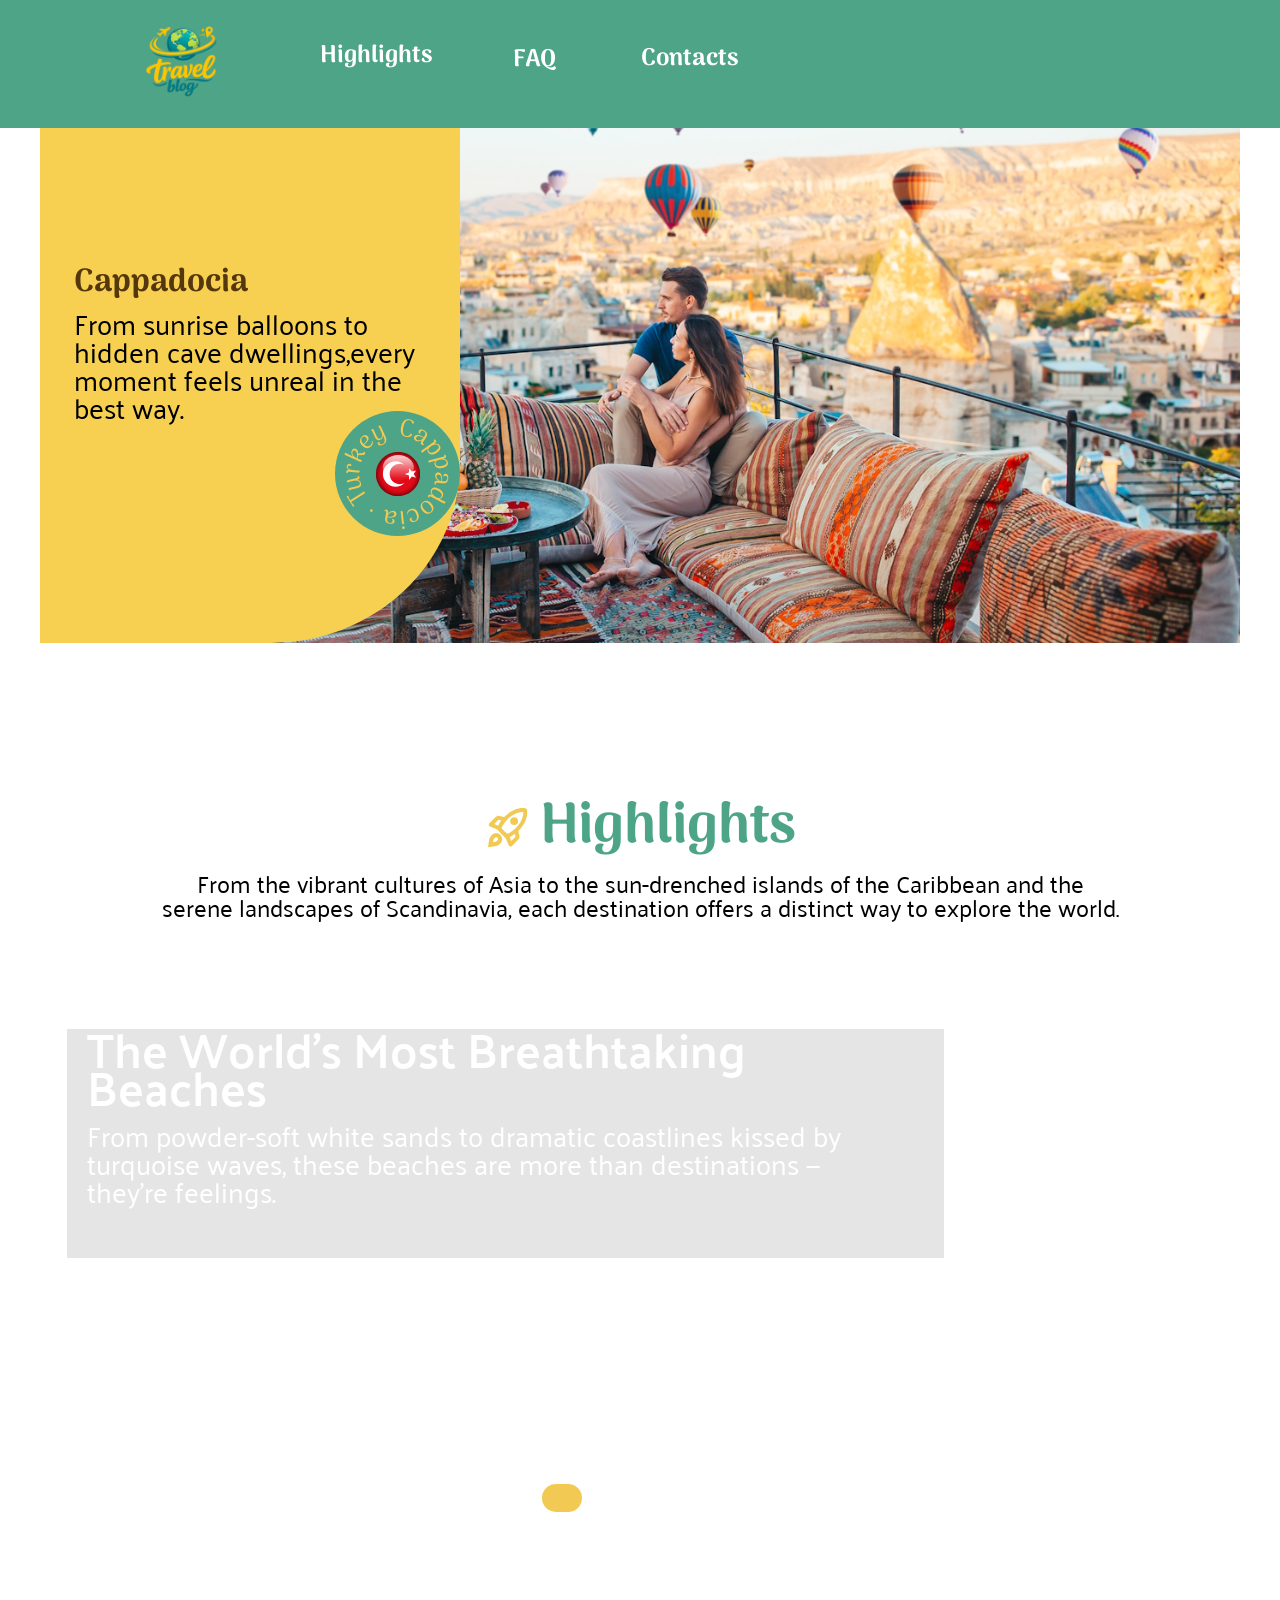
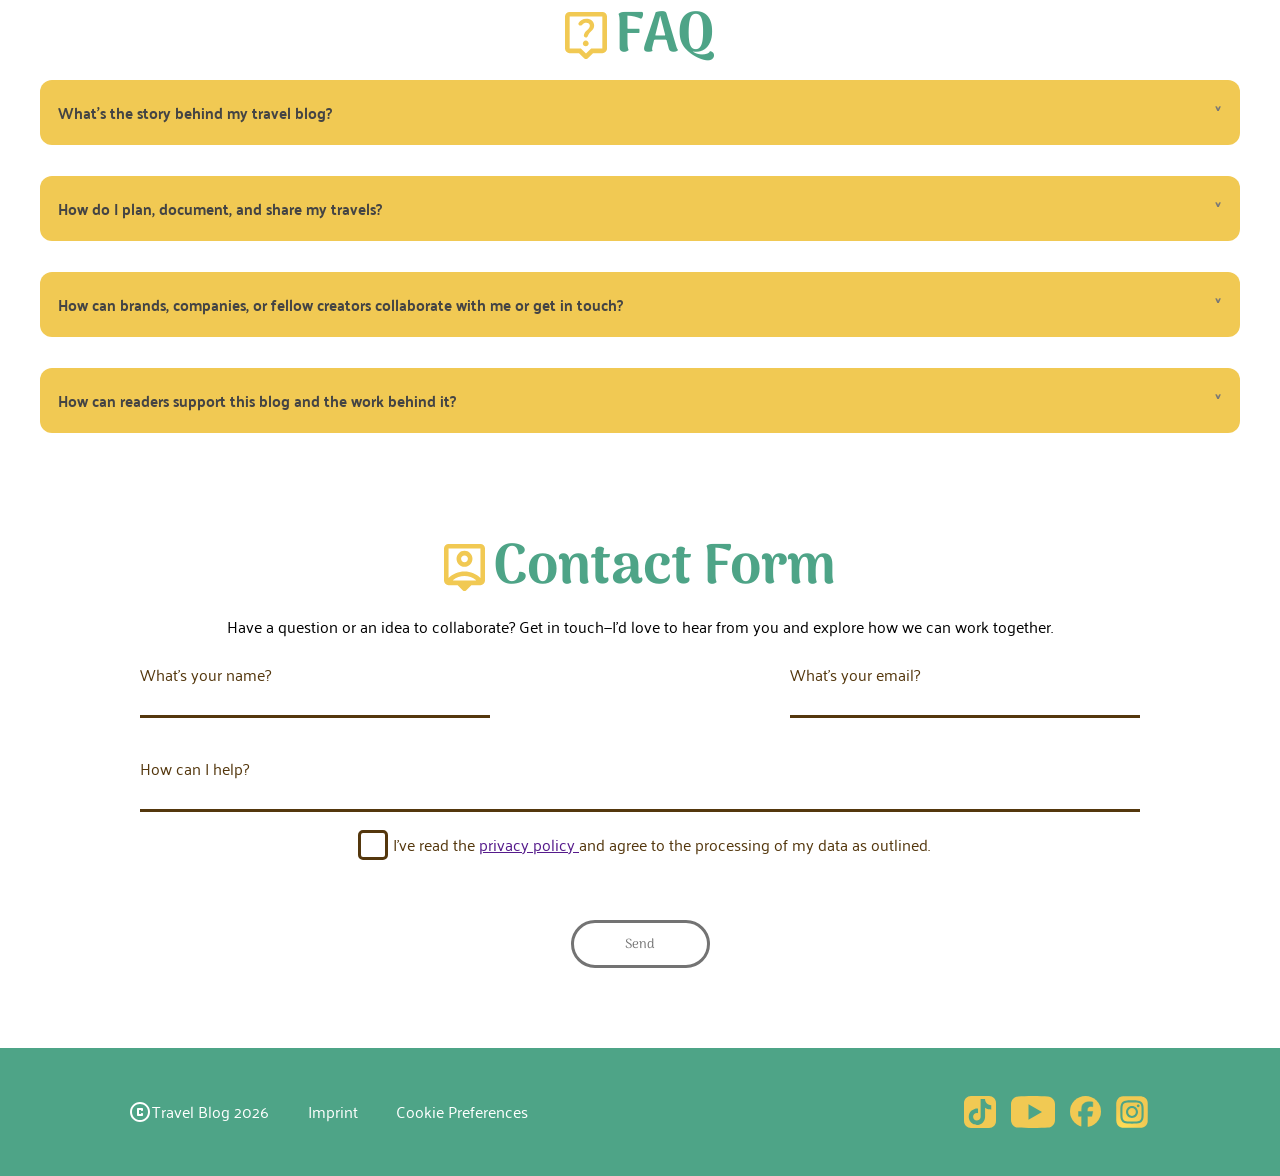
==== commit 75f666d3: "Replace underline in header by image" ====
--- a/Index.html
+++ b/Index.html
@@ -17,12 +17,20 @@
 
 <body>
     <header class="header">
-        <a href="./Index.html"><img src="./assets/icons/logo.svg" alt="Logo von Travel Blog"></a>
-        <div class="header-buttons">
-            <a class="highlights" href="#highlights">Highlights</a>
-            <a class="faq" href="#faq">FAQ</a>
-            <a class="contacts" href="#contacts">Contacts</a>
-
+        <a href="./index.html"><img src="./assets/icons/logo.svg" alt="Logo von Travel Blog"></a>
+       <div class="header-buttons">
+            <div class="highlights">
+                <a href="#highlights">Highlights </a>
+                <img src="./assets/icons/underline_highlights.svg" alt="geschwungener Unterstrich">
+            </div>
+            <div class="faq">
+                <a href="#faq">FAQ </a>
+                <img src="./assets/icons/underline_faq.svg" alt="geschwungener Unterstrich">
+            </div>
+            <div class="contacts">
+                <a href="#contacts">Contacts </a>
+                <img src="./assets/icons/underline_contact.svg" alt="geschwungener Unterstrich">
+            </div>
         </div>
 
     </header>
--- a/style.css
+++ b/style.css
@@ -224,12 +224,10 @@
 
 .share-after-click-links a:link {
   color: rgba(78, 164, 135, 1);
-  text-decoration: none;
 }
 
 .share-after-click-links a:visited {
   color: rgba(78, 164, 135, 1);
-  text-decoration: none;
 }
 
 
@@ -854,6 +852,27 @@
 
 
 @media screen and (min-width:741px) and (max-width:950px) {
+
+    /* Share Button mit Position und Animation */
+
+    .share{
+        width: 463px;
+        height: 140px;
+
+        gap: 48px;
+    }
+
+    .share-box{
+        width: 463px;
+        height: 140px;
+        
+        position: relative;
+    }
+
+    .share-box-text{
+        width: 100%;
+    }
+
   .footer {
         width: 100%;
         display: flex;
@@ -936,7 +955,7 @@
         align-items: center;
 
         width: 70%;
-        height: 40px;
+        height: 35px;
     }
 }
 
@@ -965,9 +984,522 @@
   }
 
   .pro-tipps{
-        width: 530px;
+        width: 480px;
         height: 260px;
         padding: 0px 0px 0px 0px;
+    }
+
+    .pro-tipps-box {
+        z-index: 1;
+        background-color: rgba(78, 164, 135, 1);
+        display: flex;
+        justify-content: space-evenly;
+        align-items: center;
+        text-align: center;
+        width: 200px;
+        height: 66px;
+        border-radius: 10px;
+        position: relative;
+        top: 5px;
+        left: -32px;
+    }
+
+    .pro-tipps-box>p{
+        font-family: Palanquin;
+        font-weight: 700;
+        font-size: 1.75rem;
+        color: rgba(241, 201, 83, 1);
+    }
+
+    .pro-tipps-discription{
+        z-index: 2;
+        font-family: Palanquin;
+        font-weight: 400;
+        font-size: 1rem;
+        line-height: 120%;
+
+        background-color: rgba(78, 164, 135, 0.2);
+        
+        border-radius: 10px;
+        width: 480px;
+        height: 195px;
+        display: flex;
+        justify-content: flex-end;
+    }
+
+    .pro-tipps-discription > div {
+        display: flex;
+        justify-content: space-around;
+        padding: 26px 16px;
+    }
+
+    .pro-tipps-box{
+        transform: rotate(-13.67deg)
+    }
+
+    .pro-tipps-box > img {
+        transform: rotate(13.67deg);
+    }
+
+
+
+  .footer {
+        width: 100%;
+        display: flex;
+        flex-direction: row;
+        justify-content: center;
+        align-items: center;
+
+        height: 128px;
+
+        color: #ffffff;
+    
+        background-color: rgba(78, 164, 135, 1);
+        padding: 0px;
+        font-family: Palanquin;
+    }
+
+    .footer-navigation-box{
+        display: flex;
+        flex-direction: row;
+        justify-content: space-between;
+        align-items: end;
+        width: 70%;
+
+    }
+
+    .footer-section-left-links {
+        display: flex;
+        flex-direction: column-reverse;
+        align-items: start;
+        gap: 8px;
+
+        width: 147px;
+        height: 74px;
+
+        line-height: 120%;
+    }
+
+    .footer-section-left-copyright {
+        display: flex;
+        align-items: center;
+    }
+
+    .footer-section-right {
+        display: flex;
+        align-items: center;
+        gap: 15px;
+
+        width: 153px;
+        height: 24px;
+    }
+
+    .footer-section-right img{
+        height: 24px
+    }
+
+    .footer-section-right a{
+        height: 24px;
+    }
+
+    .nav-bar {
+        display: flex;
+        justify-content: center;
+        align-items: center;
+        position: sticky;
+        bottom: 0px;
+        width: 100%;
+        height: 88px;
+        background-color: rgba(241, 201, 83, 1);
+        z-index: 11;
+    }
+
+
+    .nav-bar-icons{
+        display: flex;
+        flex-direction: row;
+        justify-content: space-between;
+        align-items: center;
+
+        width: 70%;
+        height: 35px;
+    }
+}
+
+
+
+@media screen and (min-width: 590px) and (max-width:640px) {
+
+  .header {
+        width: 100%;
+        height: 70px;
+        display: flex;
+        flex-direction: column;
+
+        padding: 5px 16px 5px 16px;
+        gap: 10px;
+    }
+
+
+    .header > a > img {
+        height: 56px;
+    
+    }
+
+    .header-buttons {
+        display: none;
+    }
+ 
+
+    /* Share Button mit Position und Animation */
+
+    .share{
+        width: 465px;
+        height: 140px;
+
+        gap: 48px;
+    }
+
+    .share-box{
+        width: 100%;
+        height: 140px;
+        
+        position: relative;
+    }
+
+    .share-box-text{
+        width: 100%;
+    }
+
+    .share-box-text p{
+        font-family: Arima;
+        font-weight: 500;
+        font-style: Medium;
+        font-size: 1.125rem;
+        line-height: 120%;
+        letter-spacing: 0%;
+
+        text-align: center;
+
+        color: rgba(84, 55, 13, 1);
+        width: 343px;
+    }
+
+    .radio-box{
+        display: table;
+        flex-direction: row;
+        justify-content: start;
+        align-items: flex-end;
+
+        width: 343px;
+        gap: 48px;
+
+        position: absolute;
+        top: 90px;
+    }
+
+    .radio-box-image > img{
+        width: 75px;
+        height: 50px;
+        rotate: 45deg;
+    }
+
+    .annimated-button > img{
+        width: 32px;
+        height: 32px;
+    }
+
+    .radio-box-button{
+        display: flex;
+        flex-direction: row;
+        justify-content: start;
+        align-items: center;
+
+        margin-top: 60px;
+    }
+
+    .radio-box-button p{
+        font-family: Arima;
+        font-weight: 700;
+        font-style: Bold;
+        font-size: 1.5rem;
+        line-height: 120%;
+        letter-spacing: 5%;
+
+        color: rgba(241, 201, 83, 1);
+    }
+
+    .radio-box-button > img{
+        width: 106px;
+        border: 3px;
+    }
+
+    .button-checkbox{
+        display: none;
+    }
+
+    .annimated-button{
+        display: flex;
+        flex-direction: row;
+        justify-content: space-evenly;
+        align-items: center;
+        background-color: rgba(78, 164, 135, 1);
+        text-align: center;
+        border-radius: 40px;
+        cursor: pointer;
+        user-select: none;
+
+        width: 158px;
+        height: 48px;
+        transform: translateX(0);
+
+        transition: transform 0.4s ease, width 0.2s ease;
+    }
+
+    .button-checkbox:checked + .annimated-button{
+        width: 120px;
+        transform: translateX(-0px);
+    }
+
+    .button-checkbox:checked + .annimated-button > img{
+        display: none;
+    }
+
+    .button-checkbox:checked ~ .share-after-click{
+        display: flex;
+    }
+
+    .share-after-click{
+        display: table;
+        flex-direction: row;
+        justify-content: center;
+        align-items: center;
+
+        display: none;
+    }
+
+    .share-after-click-links{
+        display: flex;
+        flex-direction: column;
+        justify-content: center;
+        align-items: start;
+
+        color: rgba(78, 164, 135, 1);
+    }
+
+    .share-after-click img{
+        width: 32px;
+        height: 32px;
+        margin: 0px 10px 0px 10px;
+    }
+
+    .share-after-click-links a{
+        font-family: Arima;
+        font-weight: 400;
+        font-size: 1rem;
+    }
+
+    .share-after-click-links a:link{
+        color: rgba(78, 164, 135, 1);
+    }
+
+    .share-after-click-links a:visited{
+        color: rgba(78, 164, 135, 1);
+    }
+
+     .pro-tipps{
+        width: 430px;
+        height: 260px;
+        padding: 0px 0px 0px 0px;
+        /* margin-bottom: 90px; */
+    }
+
+    .pro-tipps-box {
+        z-index: 1;
+        background-color: rgba(78, 164, 135, 1);
+        display: flex;
+        justify-content: space-evenly;
+        align-items: center;
+        text-align: center;
+        width: 200px;
+        height: 66px;
+        border-radius: 10px;
+        position: relative;
+        top: 5px;
+        left: -32px;
+    }
+
+    .pro-tipps-box>p{
+        font-family: Palanquin;
+        font-weight: 700;
+        font-size: 1.75rem;
+        color: rgba(241, 201, 83, 1);
+    }
+
+    .pro-tipps-discription{
+        z-index: 2;
+        font-family: Palanquin;
+        font-weight: 400;
+        font-size: 1rem;
+        line-height: 120%;
+
+        background-color: rgba(78, 164, 135, 0.2);
+        
+        border-radius: 10px;
+        width: 430px;
+        height: 195px;
+        display: flex;
+        justify-content: flex-end;
+    }
+
+    .pro-tipps-discription > div {
+        display: flex;
+        justify-content: space-around;
+        padding: 26px 16px;
+    }
+
+    .pro-tipps-box{
+        transform: rotate(-13.67deg)
+    }
+
+    .pro-tipps-box > img {
+        transform: rotate(13.67deg);
+    }
+
+    .share{
+        width: 345px;
+        height: 140px;
+
+        gap: 48px;
+    }
+
+    .share-box{
+        width: 100%;
+        height: 140px;
+        
+        position: relative;
+    }
+
+
+    .share-box-text{
+        width: 100%;
+    }
+
+    .share-box-text > p{
+        text-align: center;
+    }
+
+  .footer {
+        width: 100%;
+        display: flex;
+        flex-direction: row;
+        justify-content: center;
+        align-items: center;
+
+        height: 128px;
+
+        color: #ffffff;
+    
+        background-color: rgba(78, 164, 135, 1);
+        padding: 0px;
+        font-family: Palanquin;
+    }
+
+    .footer-navigation-box{
+        display: flex;
+        flex-direction: row;
+        justify-content: space-between;
+        align-items: end;
+        width: 70%;
+
+    }
+
+    .footer-section-left-links {
+        display: flex;
+        flex-direction: column-reverse;
+        align-items: start;
+        gap: 8px;
+
+        width: 147px;
+        height: 74px;
+
+        line-height: 120%;
+    }
+
+    .footer-section-left-copyright {
+        display: flex;
+        align-items: center;
+    }
+
+    .footer-section-right {
+        display: flex;
+        align-items: center;
+        gap: 15px;
+
+        width: 153px;
+        height: 24px;
+    }
+
+    .footer-section-right img{
+        height: 24px
+    }
+
+    .footer-section-right a{
+        height: 24px;
+    }
+
+    .nav-bar {
+        display: flex;
+        justify-content: center;
+        align-items: center;
+        position: sticky;
+        bottom: 0px;
+        width: 100%;
+        height: 88px;
+        background-color: rgba(241, 201, 83, 1);
+        z-index: 11;
+    }
+
+
+    .nav-bar-icons{
+        display: flex;
+        flex-direction: row;
+        justify-content: space-between;
+        align-items: center;
+
+        width: 70%;
+        height: 35px;
+    }
+
+}
+
+@media screen and (min-width: 550px) and (max-width:590px) {
+  
+  .header {
+        width: 100%;
+        height: 70px;
+        display: flex;
+        flex-direction: column;
+
+        padding: 5px 16px 5px 16px;
+        gap: 10px;
+    }
+
+
+    .header > a > img {
+        width: 56px;
+    }
+
+    .header-buttons {
+        display: none;
+    }
+
+
+     .pro-tipps{
+        width: 430px;
+        height: 260px;
+        padding: 0px 0px 0px 0px;
+        /* margin-bottom: 90px; */
     }
 
     .pro-tipps-box {
@@ -1002,7 +1534,7 @@
         background-color: rgba(78, 164, 135, 0.2);
         
         border-radius: 10px;
-        width: 530px;
+        width: 430px;
         height: 195px;
         display: flex;
         justify-content: flex-end;
@@ -1023,8 +1555,165 @@
     }
 
 
-
-  .footer {
+    .share{
+        width: 343px;
+        height: 140px;
+
+        gap: 48px;
+    }
+
+    .share-box{
+        width: 100%;
+        height: 140px;
+                
+        position: relative;
+    }
+
+    .share-box-text{
+        width: 100%;
+    }
+
+    .share-box-text p{
+        font-family: Arima;
+        font-weight: 500;
+        font-style: Medium;
+        font-size: 1.125rem;
+        line-height: 120%;
+        letter-spacing: 0%;
+
+        text-align: center;
+
+        color: rgba(84, 55, 13, 1);
+        width: 343px;
+    }
+
+    .radio-box{
+        display: table;
+        flex-direction: row;
+        justify-content: start;
+        align-items: flex-end;
+
+        width: 343px;
+        gap: 48px;
+
+        position: absolute;
+        top: 90px;
+    }
+
+    .radio-box-image > img{
+        width: 75px;
+        height: 50px;
+        rotate: 45deg;
+    }
+
+    .annimated-button > img{
+        width: 32px;
+        height: 32px;
+    }
+
+    .radio-box-button{
+        display: flex;
+        flex-direction: row;
+        justify-content: start;
+        align-items: center;
+
+        margin-top: 60px;
+    }
+
+    .radio-box-button p{
+        font-family: Arima;
+        font-weight: 700;
+        font-style: Bold;
+        font-size: 1.5rem;
+        line-height: 120%;
+        letter-spacing: 5%;
+
+        color: rgba(241, 201, 83, 1);
+    }
+
+    .radio-box-button > img{
+        width: 106px;
+        border: 3px;
+    }
+
+    .button-checkbox{
+        display: none;
+    }
+
+    .annimated-button{
+        display: flex;
+        flex-direction: row;
+        justify-content: space-evenly;
+        align-items: center;
+        background-color: rgba(78, 164, 135, 1);
+        text-align: center;
+        border-radius: 40px;
+        cursor: pointer;
+        user-select: none;
+
+        width: 158px;
+        height: 48px;
+        transform: translateX(0);
+
+        transition: transform 0.4s ease, width 0.2s ease;
+    }
+
+    .button-checkbox:checked + .annimated-button{
+        width: 120px;
+        transform: translateX(-0px);
+    }
+
+    .button-checkbox:checked + .annimated-button > img{
+        display: none;
+    }
+
+    .button-checkbox:checked ~ .share-after-click{
+        display: flex;
+    }
+
+    .share-after-click{
+        display: table;
+        flex-direction: row;
+        justify-content: center;
+        align-items: center;
+
+        display: none;
+    }
+
+    .share-after-click-links{
+        display: flex;
+        flex-direction: column;
+        justify-content: center;
+        align-items: start;
+
+        color: rgba(78, 164, 135, 1);
+    }
+
+    .share-after-click img{
+        width: 32px;
+        height: 32px;
+        margin: 0px 10px 0px 10px;
+    }
+
+    .share-after-click-links a{
+        font-family: Arima;
+        font-weight: 400;
+        font-size: 1rem;
+    }
+
+    .share-after-click-links a:link{
+        color: rgba(78, 164, 135, 1);
+    }
+
+    .share-after-click-links a:visited{
+        color: rgba(78, 164, 135, 1);
+    }
+    
+
+    /* Ab diesem Bereich kommt der Footer */
+
+
+    .footer {
         width: 100%;
         display: flex;
         flex-direction: row;
@@ -1103,13 +1792,37 @@
         align-items: center;
 
         width: 70%;
+        height: 35px;
+    }
+
+  .nav-bar {
+        display: flex;
+        justify-content: center;
+        align-items: center;
+        position: sticky;
+        bottom: 0px;
+        width: 100%;
+        height: 88px;
+        background-color: rgba(241, 201, 83, 1);
+        z-index: 11;
+    }
+
+
+    .nav-bar-icons{
+        display: flex;
+        flex-direction: row;
+        justify-content: space-between;
+        align-items: center;
+
+        width: 70%;
         height: 40px;
     }
-}
-
-
-
-@media screen and (min-width: 590px) and (max-width:640px) {
+
+
+}
+
+@media screen and (min-width: 480px) and (max-width:550px) {
+
 
   .header {
         width: 100%;
@@ -1122,40 +1835,15 @@
     }
 
 
-    .header > a > img {
-        height: 56px;
-    
+    .header > a >img {
+        width: 56px;
     }
 
     .header-buttons {
         display: none;
     }
- 
-
-    
-
-
-    /* Share Button mit Position und Animation */
-
-    .share{
-        width: 465px;
-        height: 140px;
-
-        gap: 48px;
-    }
-
-    .share-box{
-        width: 100%;
-        height: 140px;
-        
-        position: relative;
-    }
-
-    .share-box-text{
-        width: 100%;
-    }
-
-     .pro-tipps{
+
+   .pro-tipps{
         width: 430px;
         height: 260px;
         padding: 0px 0px 0px 0px;
@@ -1214,7 +1902,168 @@
         transform: rotate(13.67deg);
     }
 
-  .footer {
+  /* Share Button mit Position und Animation */
+
+    .share{
+        width: 343px;
+        height: 140px;
+
+        gap: 48px;
+    }
+
+    .share-box{
+        width: 100%;
+        height: 140px;
+        
+        position: relative;
+    }
+
+    .share-box-text{
+        width: 100%;
+    }
+
+    .share-box-text p{
+        font-family: Arima;
+        font-weight: 500;
+        font-style: Medium;
+        font-size: 1.125rem;
+        line-height: 120%;
+        letter-spacing: 0%;
+
+        text-align: center;
+
+        color: rgba(84, 55, 13, 1);
+        width: 343px;
+    }
+
+    .radio-box{
+        display: table;
+        flex-direction: row;
+        justify-content: start;
+        align-items: flex-end;
+
+        width: 343px;
+        gap: 48px;
+
+        position: absolute;
+        top: 90px;
+    }
+
+    .radio-box-image > img{
+        width: 75px;
+        height: 50px;
+        rotate: 45deg;
+    }
+
+    .annimated-button > img{
+        width: 32px;
+        height: 32px;
+    }
+
+    .radio-box-button{
+        display: flex;
+        flex-direction: row;
+        justify-content: start;
+        align-items: center;
+
+        margin-top: 60px;
+    }
+
+    .radio-box-button p{
+        font-family: Arima;
+        font-weight: 700;
+        font-style: Bold;
+        font-size: 1.5rem;
+        line-height: 120%;
+        letter-spacing: 5%;
+
+        color: rgba(241, 201, 83, 1);
+    }
+
+    .radio-box-button > img{
+        width: 106px;
+        border: 3px;
+    }
+
+    .button-checkbox{
+        display: none;
+    }
+
+    .annimated-button{
+        display: flex;
+        flex-direction: row;
+        justify-content: space-evenly;
+        align-items: center;
+        background-color: rgba(78, 164, 135, 1);
+        text-align: center;
+        border-radius: 40px;
+        cursor: pointer;
+        user-select: none;
+
+        width: 158px;
+        height: 48px;
+        transform: translateX(0);
+
+        transition: transform 0.4s ease, width 0.2s ease;
+    }
+
+    .button-checkbox:checked + .annimated-button{
+        width: 120px;
+        transform: translateX(-0px);
+    }
+
+    .button-checkbox:checked + .annimated-button > img{
+        display: none;
+    }
+
+    .button-checkbox:checked ~ .share-after-click{
+        display: flex;
+    }
+
+    .share-after-click{
+        display: table;
+        flex-direction: row;
+        justify-content: center;
+        align-items: center;
+
+        display: none;
+    }
+
+    .share-after-click-links{
+        display: flex;
+        flex-direction: column;
+        justify-content: center;
+        align-items: start;
+
+        color: rgba(78, 164, 135, 1);
+    }
+
+    .share-after-click img{
+        width: 32px;
+        height: 32px;
+        margin: 0px 10px 0px 10px;
+    }
+
+    .share-after-click-links a{
+        font-family: Arima;
+        font-weight: 400;
+        font-style: Regular;
+        font-size: 1rem;
+    }
+
+    .share-after-click-links a:link{
+        color: rgba(78, 164, 135, 1);
+    }
+
+    .share-after-click-links a:visited{
+        color: rgba(78, 164, 135, 1);
+    }
+
+
+    /* Ab diesem Bereich kommt der Footer */
+
+
+    .footer {
         width: 100%;
         display: flex;
         flex-direction: row;
@@ -1293,26 +2142,33 @@
         align-items: center;
 
         width: 70%;
-        height: 40px;
-    }
-
-}
-
-@media screen and (min-width: 550px) and (max-width:590px) {
-  
-  .header {
-        width: 100%;
+        height: 35px;
+    }
+
+
+}
+
+/* Media Query max Breite 479px */
+
+@media screen and (min-width:375px) and (max-width: 479px) {
+
+  body {
+    min-height: 100dvh;
+    min-width: 345px;
+  }
+
+    .header {
         height: 70px;
         display: flex;
         flex-direction: column;
-
+        align-items: center;
         padding: 5px 16px 5px 16px;
         gap: 10px;
     }
 
-
-    .header > a > img {
+    .header img {
         width: 56px;
+        height: 56px;
     }
 
     .header-buttons {
@@ -1320,8 +2176,8 @@
     }
 
 
-     .pro-tipps{
-        width: 430px;
+    .pro-tipps{
+        width: 343px;
         height: 260px;
         padding: 0px 0px 0px 0px;
         /* margin-bottom: 90px; */
@@ -1359,7 +2215,7 @@
         background-color: rgba(78, 164, 135, 0.2);
         
         border-radius: 10px;
-        width: 430px;
+        width: 343px;
         height: 195px;
         display: flex;
         justify-content: flex-end;
@@ -1380,219 +2236,8 @@
     }
 
 
-    .share{
-        width: 465px;
-        height: 140px;
-
-        gap: 48px;
-    }
-
-    .share-box{
-        width: 100%;
-        height: 140px;
-        
-        position: relative;
-    }
-
-    .share-box-text{
-        width: 100%;
-    }
-
-    
-
-    /* Ab diesem Bereich kommt der Footer */
-
-
-    .footer {
-        width: 100%;
-        display: flex;
-        flex-direction: row;
-        justify-content: center;
-        align-items: center;
-
-        height: 128px;
-
-        color: #ffffff;
-    
-        background-color: rgba(78, 164, 135, 1);
-        padding: 0px;
-        font-family: Palanquin;
-    }
-
-    .footer-navigation-box{
-        display: flex;
-        flex-direction: row;
-        justify-content: space-between;
-        align-items: end;
-        width: 70%;
-
-    }
-
-    .footer-section-left-links {
-        display: flex;
-        flex-direction: column-reverse;
-        align-items: start;
-        gap: 8px;
-
-        width: 147px;
-        height: 74px;
-
-        line-height: 120%;
-    }
-
-    .footer-section-left-copyright {
-        display: flex;
-        align-items: center;
-    }
-
-    .footer-section-right {
-        display: flex;
-        align-items: center;
-        gap: 15px;
-
-        width: 153px;
-        height: 24px;
-    }
-
-    .footer-section-right img{
-        height: 24px
-    }
-
-    .footer-section-right a{
-        height: 24px;
-    }
-
-    .nav-bar {
-        display: flex;
-        justify-content: center;
-        align-items: center;
-        position: sticky;
-        bottom: 0px;
-        width: 100%;
-        height: 88px;
-        background-color: rgba(241, 201, 83, 1);
-        z-index: 11;
-    }
-
-
-    .nav-bar-icons{
-        display: flex;
-        flex-direction: row;
-        justify-content: space-between;
-        align-items: center;
-
-        width: 70%;
-        height: 40px;
-    }
-
-  .nav-bar {
-        display: flex;
-        justify-content: center;
-        align-items: center;
-        position: sticky;
-        bottom: 0px;
-        width: 100%;
-        height: 88px;
-        background-color: rgba(241, 201, 83, 1);
-        z-index: 11;
-    }
-
-
-    .nav-bar-icons{
-        display: flex;
-        flex-direction: row;
-        justify-content: space-between;
-        align-items: center;
-
-        width: 70%;
-        height: 40px;
-    }
-
-
-}
-
-@media screen and (min-width: 480px) and (max-width:550px) {
-
-
-  .header {
-        width: 100%;
-        height: 70px;
-        display: flex;
-        flex-direction: column;
-
-        padding: 5px 16px 5px 16px;
-        gap: 10px;
-    }
-
-
-    .header > a >img {
-        width: 56px;
-    }
-
-    .header-buttons {
-        display: none;
-    }
-
-   .pro-tipps{
-        width: 430px;
-        height: 260px;
-        padding: 0px 0px 0px 0px;
-        /* margin-bottom: 90px; */
-    }
-
-    .pro-tipps-box {
-        z-index: 1;
-        background-color: rgba(78, 164, 135, 1);
-        display: flex;
-        justify-content: space-evenly;
-        align-items: center;
-        text-align: center;
-        width: 200px;
-        height: 66px;
-        border-radius: 10px;
-        position: relative;
-        top: 5px;
-        left: 0px;
-    }
-
-    .pro-tipps-box>p{
-        font-family: Palanquin;
-        font-weight: 700;
-        font-size: 1.75rem;
-        color: rgba(241, 201, 83, 1);
-    }
-
-    .pro-tipps-discription{
-        z-index: 2;
-        font-family: Palanquin;
-        font-weight: 400;
-        font-size: 1rem;
-        line-height: 120%;
-
-        background-color: rgba(78, 164, 135, 0.2);
-        
-        border-radius: 10px;
-        width: 430px;
-        height: 195px;
-        display: flex;
-        justify-content: flex-end;
-    }
-
-    .pro-tipps-discription > div {
-        display: flex;
-        justify-content: space-around;
-        padding: 26px 16px;
-    }
-
-    .pro-tipps-box{
-        transform: rotate(-13.67deg)
-    }
-
-    .pro-tipps-box > img {
-        transform: rotate(13.67deg);
-    }
-
-  /* Share Button mit Position und Animation */
+
+ /* Share Button mit Position und Animation */
 
     .share{
         width: 343px;
@@ -1640,7 +2285,7 @@
     }
 
     .radio-box-image > img{
-        width: 75px;
+        width: 70px;
         height: 50px;
         rotate: 45deg;
     }
@@ -1671,8 +2316,8 @@
     }
 
     .radio-box-button > img{
-        width: 106px;
-        border: 3px;
+    width: 106px;
+    border: 3px;
     }
 
     .button-checkbox{
@@ -1743,349 +2388,10 @@
 
     .share-after-click-links a:link{
         color: rgba(78, 164, 135, 1);
-        text-decoration: none;
     }
 
     .share-after-click-links a:visited{
         color: rgba(78, 164, 135, 1);
-        text-decoration: none;
-    }
-
-
-    /* Ab diesem Bereich kommt der Footer */
-
-
-    .footer {
-        width: 100%;
-        display: flex;
-        flex-direction: row;
-        justify-content: center;
-        align-items: center;
-
-        height: 128px;
-
-        color: #ffffff;
-    
-        background-color: rgba(78, 164, 135, 1);
-        padding: 0px;
-        font-family: Palanquin;
-    }
-
-    .footer-navigation-box{
-        display: flex;
-        flex-direction: row;
-        justify-content: space-between;
-        align-items: end;
-        width: 70%;
-
-    }
-
-    .footer-section-left-links {
-        display: flex;
-        flex-direction: column-reverse;
-        align-items: start;
-        gap: 8px;
-
-        width: 147px;
-        height: 74px;
-
-        line-height: 120%;
-    }
-
-    .footer-section-left-copyright {
-        display: flex;
-        align-items: center;
-    }
-
-    .footer-section-right {
-        display: flex;
-        align-items: center;
-        gap: 15px;
-
-        width: 153px;
-        height: 24px;
-    }
-
-    .footer-section-right img{
-        height: 24px
-    }
-
-    .footer-section-right a{
-        height: 24px;
-    }
-
-    .nav-bar {
-        display: flex;
-        justify-content: center;
-        align-items: center;
-        position: sticky;
-        bottom: 0px;
-        width: 100%;
-        height: 88px;
-        background-color: rgba(241, 201, 83, 1);
-        z-index: 11;
-    }
-
-
-    .nav-bar-icons{
-        display: flex;
-        flex-direction: row;
-        justify-content: space-between;
-        align-items: center;
-
-        width: 70%;
-        height: 40px;
-    }
-
-
-}
-
-/* Media Query max Breite 480px */
-
-@media screen and (min-width:375px) and (max-width: 480px) {
-
-  body {
-    min-height: 100dvh;
-    min-width: 345px;
-  }
-
-  .header {
-    height: 70px;
-    display: flex;
-    flex-direction: column;
-    align-items: center;
-    padding: 5px 16px 5px 16px;
-    gap: 10px;
-  }
-
-  .header img {
-    width: 56px;
-    height: 56px;
-  }
-
-  .header-buttons {
-    display: none;
-  }
-
-
-  .pro-tipps{
-        width: 343px;
-        height: 260px;
-        padding: 0px 0px 0px 0px;
-        /* margin-bottom: 90px; */
-    }
-
-    .pro-tipps-box {
-        z-index: 1;
-        background-color: rgba(78, 164, 135, 1);
-        display: flex;
-        justify-content: space-evenly;
-        align-items: center;
-        text-align: center;
-        width: 200px;
-        height: 66px;
-        border-radius: 10px;
-        position: relative;
-        top: 5px;
-        left: 0px;
-    }
-
-    .pro-tipps-box>p{
-        font-family: Palanquin;
-        font-weight: 700;
-        font-size: 1.75rem;
-        color: rgba(241, 201, 83, 1);
-    }
-
-    .pro-tipps-discription{
-        z-index: 2;
-        font-family: Palanquin;
-        font-weight: 400;
-        font-size: 1rem;
-        line-height: 120%;
-
-        background-color: rgba(78, 164, 135, 0.2);
-        
-        border-radius: 10px;
-        width: 343px;
-        height: 195px;
-        display: flex;
-        justify-content: flex-end;
-    }
-
-    .pro-tipps-discription > div {
-        display: flex;
-        justify-content: space-around;
-        padding: 26px 16px;
-    }
-
-    .pro-tipps-box{
-        transform: rotate(-13.67deg)
-    }
-
-    .pro-tipps-box > img {
-        transform: rotate(13.67deg);
-    }
-
-
-
- /* Share Button mit Position und Animation */
-
-    .share{
-        width: 343px;
-        height: 140px;
-
-        gap: 48px;
-    }
-
-    .share-box{
-        width: 100%;
-        height: 140px;
-        
-        position: relative;
-    }
-
-    .share-box-text{
-        width: 100%;
-    }
-
-    .share-box-text p{
-        font-family: Arima;
-        font-weight: 500;
-        font-style: Medium;
-        font-size: 1.125rem;
-        line-height: 120%;
-        letter-spacing: 0%;
-
-        text-align: center;
-
-        color: rgba(84, 55, 13, 1);
-        width: 343px;
-    }
-
-    .radio-box{
-        display: table;
-        flex-direction: row;
-        justify-content: start;
-        align-items: flex-end;
-
-        width: 343px;
-        gap: 48px;
-
-        position: absolute;
-        top: 90px;
-    }
-
-    .radio-box-image > img{
-        width: 75px;
-        height: 50px;
-        rotate: 45deg;
-    }
-
-    .annimated-button > img{
-        width: 32px;
-        height: 32px;
-    }
-
-    .radio-box-button{
-        display: flex;
-        flex-direction: row;
-        justify-content: start;
-        align-items: center;
-
-        margin-top: 60px;
-    }
-
-    .radio-box-button p{
-        font-family: Arima;
-        font-weight: 700;
-        font-style: Bold;
-        font-size: 1.5rem;
-        line-height: 120%;
-        letter-spacing: 5%;
-
-        color: rgba(241, 201, 83, 1);
-    }
-
-    .radio-box-button > img{
-    width: 106px;
-    border: 3px;
-    }
-
-    .button-checkbox{
-        display: none;
-    }
-
-    .annimated-button{
-        display: flex;
-        flex-direction: row;
-        justify-content: space-evenly;
-        align-items: center;
-        background-color: rgba(78, 164, 135, 1);
-        text-align: center;
-        border-radius: 40px;
-        cursor: pointer;
-        user-select: none;
-
-        width: 158px;
-        height: 48px;
-        transform: translateX(0);
-
-        transition: transform 0.4s ease, width 0.2s ease;
-    }
-
-    .button-checkbox:checked + .annimated-button{
-        width: 120px;
-        transform: translateX(-0px);
-    }
-
-    .button-checkbox:checked + .annimated-button > img{
-        display: none;
-    }
-
-    .button-checkbox:checked ~ .share-after-click{
-        display: flex;
-    }
-
-    .share-after-click{
-        display: table;
-        flex-direction: row;
-        justify-content: center;
-        align-items: center;
-
-        display: none;
-    }
-
-    .share-after-click-links{
-        display: flex;
-        flex-direction: column;
-        justify-content: center;
-        align-items: start;
-
-        color: rgba(78, 164, 135, 1);
-    }
-
-    .share-after-click img{
-        width: 32px;
-        height: 32px;
-        margin: 0px 10px 0px 10px;
-    }
-
-    .share-after-click-links a{
-        font-family: Arima;
-        font-weight: 400;
-        font-style: Regular;
-        font-size: 1rem;
-    }
-
-    .share-after-click-links a:link{
-        color: rgba(78, 164, 135, 1);
-        text-decoration: none;
-    }
-
-    .share-after-click-links a:visited{
-        color: rgba(78, 164, 135, 1);
-        text-decoration: none;
     }
 
 
@@ -2169,8 +2475,7 @@
   }
 
   .nav-bar>div>img {
-    width: 40px;
-    height: 40px;
+    height: 35px;
   }
 
 
--- a/Hompage_style.css
+++ b/Hompage_style.css
@@ -78,6 +78,80 @@
 .header {
   z-index: 10;
 }
+
+.header a {
+  color: #ffffff;
+  text-decoration: none;
+
+}
+
+.header > div > div > img:hover {
+  color: #ffffff;
+  cursor: pointer;
+}
+
+.header a:active {
+  color: #F1C953;
+  cursor: pointer;
+  text-decoration: none;
+}
+
+.highlights {
+    display: flex;
+    flex-direction: column;
+    justify-content: center;
+}
+
+.highlights > img {
+    position: relative;
+    top: -20px;
+    left: -5px;
+    opacity: 0;
+    transition: opacity 0.3s ease;
+}
+
+.highlights:hover > img {
+    opacity: 1;
+}
+
+
+.faq {
+    display: flex;
+    flex-direction: column;
+    justify-content: center;
+}
+
+.faq > img {
+    position: relative;
+    top: -15px;
+    left: -5px;
+    opacity: 0;
+    transition: opacity 0.3s ease;
+}
+
+.faq:hover > img {
+    opacity: 1;
+}
+
+
+.contacts {
+    display: flex;
+    flex-direction: column;
+    justify-content: center;
+}
+
+.contacts > img {
+    position: relative;
+    top: -15px;
+    left: -5px;
+    opacity: 0;
+    transition: opacity 0.3s ease;
+}
+
+.contacts:hover > img {
+    opacity: 1;
+}
+
 
 h2 {
   color: #4EA487;
@@ -237,6 +311,15 @@
   align-items: center;
   margin-top: 80px;
   width: 1440px;
+}
+
+.main-section > h2 {
+  height: 48px;
+  gap: 8px;
+}
+
+.main-section > h2 > img {
+  height: 48px;
 }
 
 .highlightsDiscription {
@@ -413,7 +496,15 @@
   align-items: center;
   width: 100%;
   max-width: 1440px;
-
+}
+
+.FAQ_section > h2 {
+  height: 48px;
+  gap: 8px;
+}
+
+.FAQ_section > h2 > img {
+  height: 48px;
 }
 
 .accordion {
@@ -429,6 +520,8 @@
   outline: none;
   font-size: 15px;
   transition: 0.4s;
+  margin-bottom: 15px;
+  border-radius: 12px;
 }
 
 .active,
@@ -461,6 +554,7 @@
   overflow: hidden;
   color: #54370D;
   transition: max-height 0.2s ease-out;
+  margin-bottom: 16px;
 }
 
 vaadin-accordion-panel[opened] {
@@ -476,7 +570,15 @@
   width: 100%;
   max-width: 1440px;
   margin-bottom: 80px;
-
+}
+
+.shareForm > h2 {
+  height: 48px;
+  gap: 8px;
+}
+
+.shareForm > h2 > img {
+  height: 48px;
 }
 
 .share-text {
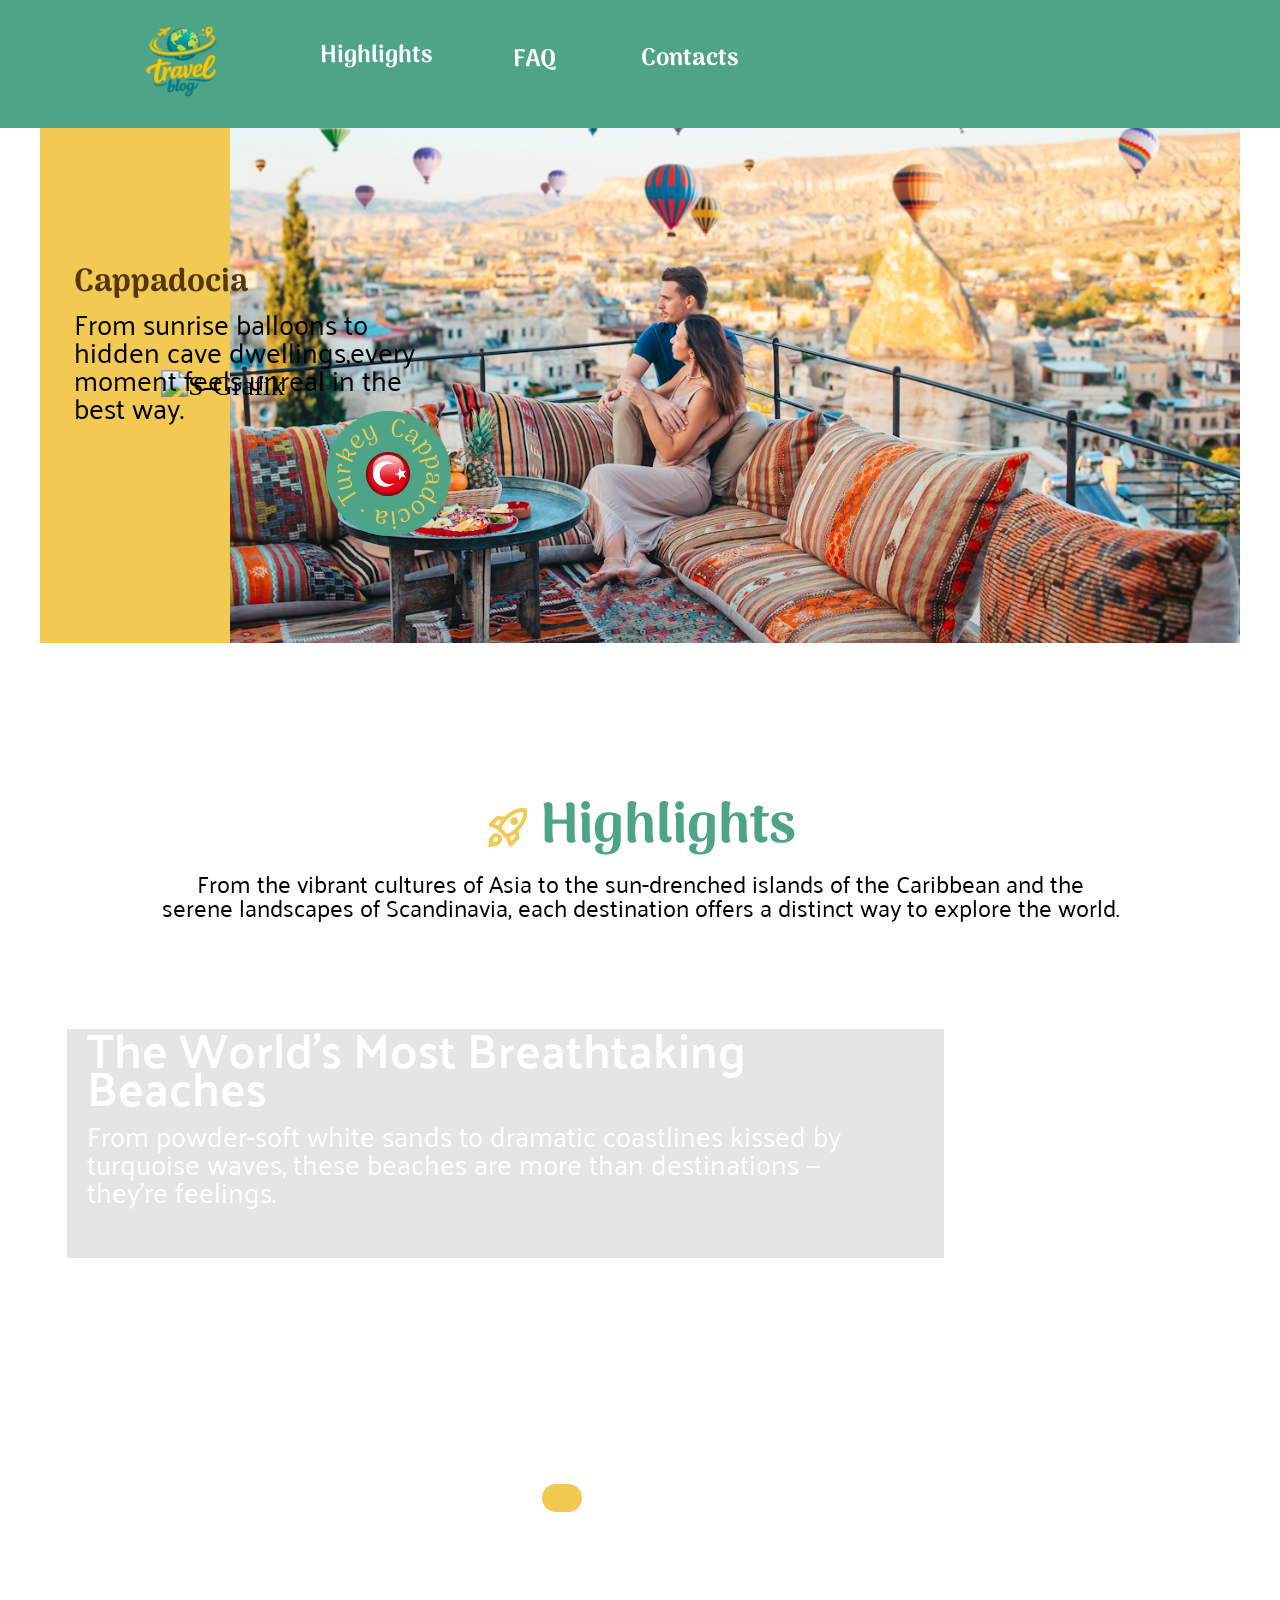
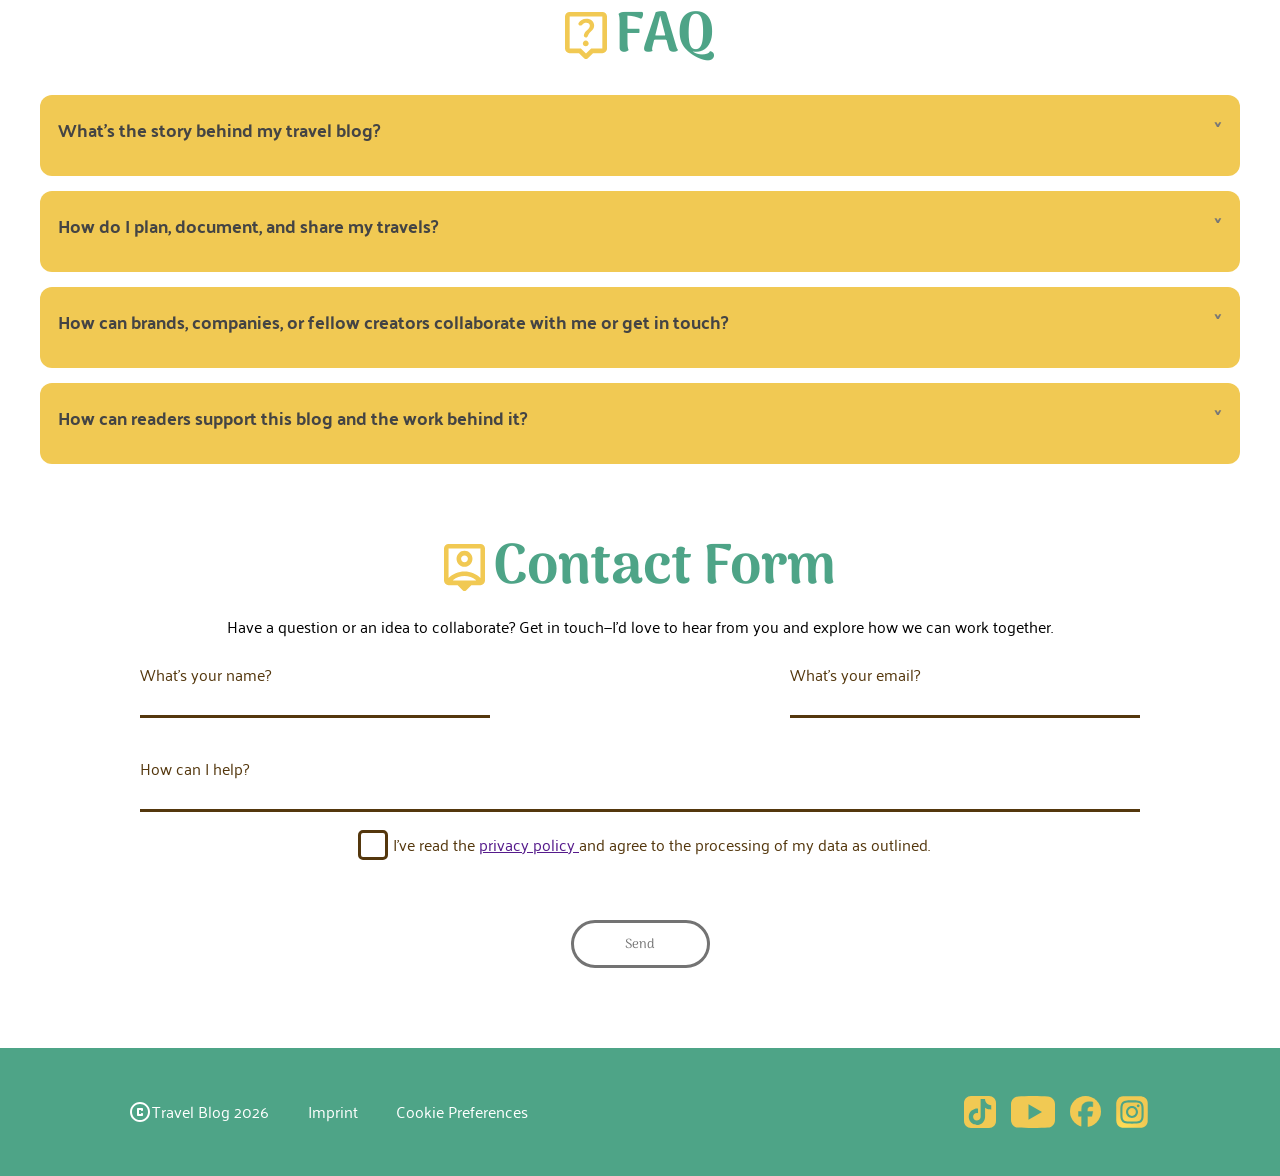
==== commit 54aa707e: "landing section Animation for Desktop rework" ====
--- a/Index.html
+++ b/Index.html
@@ -18,7 +18,7 @@
 <body>
     <header class="header">
         <a href="./index.html"><img src="./assets/icons/logo.svg" alt="Logo von Travel Blog"></a>
-       <div class="header-buttons">
+        <div class="header-buttons">
             <div class="highlights">
                 <a href="#highlights">Highlights </a>
                 <img src="./assets/icons/underline_highlights.svg" alt="geschwungener Unterstrich">
@@ -35,9 +35,15 @@
 
     </header>
     <div class="content">
+
         <div class="landing-section">
             <img class="hero-image" src="./assets/IMG/hero_photo_01.jpg" alt="Cappadocia">
             <div class="landing-section-layer">
+
+                <div class="s-curve-images">
+                    <img class="s-curve-images-cover" src="./assets/IMG/S_graphic_cover.svg" alt="Fläche">
+                    <img class="s-curve-images-graphic" src="./assets/IMG/S_graphic.svg" alt="S-Grafik">
+                </div>
                 <div class="hero-text">
                     <h1>Cappadocia</h1>
                     <p> From sunrise balloons to hidden cave dwellings,every moment feels unreal in the best way.
@@ -89,57 +95,58 @@
                 <div class="slider_a_wrapper">
                     <div class="slider_a_element element_one">
                         <a href="./article01.html" class="sliderLink">
-                        <div class="highlightsBox">
-                            <div class="highlightsContentBox">
-                                <h3>The World’s Most Breathtaking Beaches</h3>
-                                <p class=" highlights-Content-Text">From powder-soft white sands to dramatic coastlines
-                                    kissed by
-                                    turquoise
-                                    waves, these beaches are more than destinations — they’re feelings. </p>
-                            </div>
-                        </div>
+                            <div class="highlightsBox">
+                                <div class="highlightsContentBox">
+                                    <h3>The World’s Most Breathtaking Beaches</h3>
+                                    <p class=" highlights-Content-Text">From powder-soft white sands to dramatic
+                                        coastlines
+                                        kissed by
+                                        turquoise
+                                        waves, these beaches are more than destinations — they’re feelings. </p>
+                                </div>
+                            </div>
                         </a>
                     </div>
                     <div class="slider_a_element element_two">
                         <a href="./article02.html" class="sliderLink">
-                        <div class="highlightsBox">
-                            <div class="highlightsContentBox">
-                                <h3>Copenhagen in 3 Days: Big Experiences, Smart Spending</h3>
-                                <p class=" highlights-Content-Text">Discover Copenhagen, where historic charm meets
-                                    modern
-                                    design, vibrant cycling culture and waterfront living.</p>
-                            </div>
-                        </div>
+                            <div class="highlightsBox">
+                                <div class="highlightsContentBox">
+                                    <h3>Copenhagen in 3 Days: Big Experiences, Smart Spending</h3>
+                                    <p class=" highlights-Content-Text">Discover Copenhagen, where historic charm meets
+                                        modern
+                                        design, vibrant cycling culture and waterfront living.</p>
+                                </div>
+                            </div>
                         </a>
                     </div>
                     <div class="slider_a_element element_three">
                         <a href="./article03_graph.html" class="sliderLink">
-                        <div class="highlightsBox">
-                            <div class="highlightsContentBox">
-                                <h3>Pattaya Pulse: Food, Sun and Neon Nights</h3>
-                                <p class=" highlights-Content-Text">From bustling promenades to nearby islands, the
-                                    city
-                                    offers an
-                                    energetic and diverse escape. Discover Pattaya City, with vibrant nightlife and
-                                    rich
-                                    cultural
-                                    landmarks.</p>
-                            </div>
-                        </div>
+                            <div class="highlightsBox">
+                                <div class="highlightsContentBox">
+                                    <h3>Pattaya Pulse: Food, Sun and Neon Nights</h3>
+                                    <p class=" highlights-Content-Text">From bustling promenades to nearby islands, the
+                                        city
+                                        offers an
+                                        energetic and diverse escape. Discover Pattaya City, with vibrant nightlife and
+                                        rich
+                                        cultural
+                                        landmarks.</p>
+                                </div>
+                            </div>
                         </a>
                     </div>
                     <div class="slider_a_element element_four">
                         <a href="./article01.html" class="sliderLink">
-                        <div class="highlightsBox">
-                            <div class="highlightsContentBox">
-                                <h3>Mountain Fuji</h3>
-                                <p class=" highlights-Content-Text">The most iconic mountain and an active volcano
-                                    located about 100
-                                    kilometers southwest of Tokyo. Written with the characters for “wealth” and
-                                    “samurai,” Fuji’s
-                                    name evokes a sense of strength, honor, and enduring prestige.</p>
-                            </div>
-                        </div>
+                            <div class="highlightsBox">
+                                <div class="highlightsContentBox">
+                                    <h3>Mountain Fuji</h3>
+                                    <p class=" highlights-Content-Text">The most iconic mountain and an active volcano
+                                        located about 100
+                                        kilometers southwest of Tokyo. Written with the characters for “wealth” and
+                                        “samurai,” Fuji’s
+                                        name evokes a sense of strength, honor, and enduring prestige.</p>
+                                </div>
+                            </div>
                         </a>
                     </div>
                 </div>
@@ -156,39 +163,34 @@
         <div>
             <button class="accordion">What’s the story behind my travel blog?</button>
             <div class="panel">
-                <p>Lorem ipsum dolor sit amet, consectetur adipisicing elit, sed do eiusmod tempor incididunt ut
-                    labore
-                    et dolore magna aliqua. Ut enim ad minim veniam, quis nostrud exercitation ullamco laboris nisi
-                    ut
-                    aliquip ex ea commodo consequat.</p>
+                <p>My travel blog was born from a love of discovering new places, experiencing different cultures, and
+                    collecting unforgettable moments. It’s a place to share my adventures, inspire others to explore the
+                    world, and capture the beauty of every journey along the way.
+                </p>
             </div>
 
             <button class="accordion">How do I plan, document, and share my travels?</button>
             <div class="panel">
-                <p>Lorem ipsum dolor sit amet, consectetur adipisicing elit, sed do eiusmod tempor incididunt ut
-                    labore
-                    et dolore magna aliqua. Ut enim ad minim veniam, quis nostrud exercitation ullamco laboris nisi
-                    ut
-                    aliquip ex ea commodo consequat.</p>
+                <p>I plan my travels by researching destinations, discovering hidden gems, and creating flexible
+                    itineraries. Along the way, I capture special moments through photos, videos, and notes. Afterwards,
+                    I share my experiences, travel tips, and favorite places on my blog to inspire others to explore the
+                    world.</p>
             </div>
 
             <button class="accordion">How can brands, companies, or fellow creators collaborate with me or get in
                 touch?</button>
             <div class="panel">
-                <p>Lorem ipsum dolor sit amet, consectetur adipisicing elit, sed do eiusmod tempor incididunt ut
-                    labore
-                    et dolore magna aliqua. Ut enim ad minim veniam, quis nostrud exercitation ullamco laboris nisi
-                    ut
-                    aliquip ex ea commodo consequat.</p>
+                <p>I’m always open to exciting collaborations with brands, companies, and fellow creators who share my
+                    passion for travel and adventure. Whether it’s partnerships, sponsored trips, or creative projects,
+                    feel free to reach out. I’d love to connect and create something inspiring together!</p>
             </div>
 
             <button class="accordion">How can readers support this blog and the work behind it?</button>
             <div class="panel">
-                <p>Lorem ipsum dolor sit amet, consectetur adipisicing elit, sed do eiusmod tempor incididunt ut
-                    labore
-                    et dolore magna aliqua. Ut enim ad minim veniam, quis nostrud exercitation ullamco laboris nisi
-                    ut
-                    aliquip ex ea commodo consequat.</p>
+                <p>You can support my blog by reading and sharing my stories, following my adventures on social media,
+                    and spreading the word. Every comment, recommendation, and kind message means a lot and motivates me
+                    to keep exploring, creating, and sharing new travel experiences.
+                </p>
             </div>
         </div>
     </section>
@@ -211,8 +213,8 @@
                 </div>
             </div>
             <div class="question">
-            <label for="question">How can I help?</label>
-            <input type="text" id="question"><br><br>
+                <label for="question">How can I help?</label>
+                <input type="text" id="question"><br><br>
             </div>
             <div class="privacyPolicy">
                 <input type="checkbox" id="privacy-policy" class="privacycheckbox"><label for="privacy-policy">I've read
@@ -228,49 +230,52 @@
     </div>
     <footer class="footer">
         <div class="footer-navigation-box">
-            <section class="footer-section-left">                
+            <section class="footer-section-left">
                 <div class="footer-section-left-links">
-                    <div class="footer-section-left-copyright"><img src="./assets/icons/copyright.svg" alt="Copyright Symbol">Travel Blog 2026</img></div>
+                    <div class="footer-section-left-copyright"><img src="./assets/icons/copyright.svg"
+                            alt="Copyright Symbol">Travel Blog 2026</img></div>
                     <p>Imprint</p>
                     <p>Cookie Preferences</p>
-                 </div>
+                </div>
             </section>
 
-        <section class="footer-section-right">
-            <a href="https://www.tiktok.com/" target="_blank"> <img src="./assets/icons/Tiktok.svg" alt="Tiktok"></a>
-            <a href="https://www.youtube.com/" target="_blank"> <img src="./assets/icons/youtube.svg" alt="YouTube"></a>
-            <a href="https://www.facebook.com/" target="_blank"> <img src="./assets/icons/facebook.svg"
-                    alt="Facebook"></a>
-            <a href="https://www.instagram.com/" target="_blank"> <img src="./assets/icons/Instagram_2016.svg"
-                    alt="Instagram"></a>
-
-        </section>
+            <section class="footer-section-right">
+                <a href="https://www.tiktok.com/" target="_blank"> <img src="./assets/icons/Tiktok.svg"
+                        alt="Tiktok"></a>
+                <a href="https://www.youtube.com/" target="_blank"> <img src="./assets/icons/youtube.svg"
+                        alt="YouTube"></a>
+                <a href="https://www.facebook.com/" target="_blank"> <img src="./assets/icons/facebook.svg"
+                        alt="Facebook"></a>
+                <a href="https://www.instagram.com/" target="_blank"> <img src="./assets/icons/Instagram_2016.svg"
+                        alt="Instagram"></a>
+
+            </section>
 
 
     </footer>
     <div class="nav-bar">
-       <div class="nav-bar-icons">
+        <div class="nav-bar-icons">
             <img src="./assets/icons/home_green.svg" alt="Haussymbol">
             <img src="./assets/icons/rocket_green.svg" alt="Raketensymbol">
             <img src="./assets/icons/live_help_green.svg" alt="Icon mit Fragezeichen">
             <img src="./assets/icons/person_pin_green.svg" alt="Icon mit Person">
-       </div> 
-    <script>
-        var acc = document.getElementsByClassName("accordion");
-        var i;
-
-        for (i = 0; i < acc.length; i++) {
-            acc[i].addEventListener("click", function () {
-                this.classList.toggle("active");
-                var panel = this.nextElementSibling;
-                if (panel.style.maxHeight) {
-                    panel.style.maxHeight = null;
-                } else {
-                    panel.style.maxHeight = panel.scrollHeight + "px";
-                }
-            });
-        }
-    </script>
+        </div>
+        <script>
+            var acc = document.getElementsByClassName("accordion");
+            var i;
+
+            for (i = 0; i < acc.length; i++) {
+                acc[i].addEventListener("click", function () {
+                    this.classList.toggle("active");
+                    var panel = this.nextElementSibling;
+                    if (panel.style.maxHeight) {
+                        panel.style.maxHeight = null;
+                    } else {
+                        panel.style.maxHeight = panel.scrollHeight + "px";
+                    }
+                });
+            }
+        </script>
 
 </body>
 
--- a/style.css
+++ b/style.css
@@ -55,10 +55,6 @@
 .header a:hover {
   color: #ffffff;
   cursor: pointer;
-  text-decoration-line: underline;
-  text-decoration-style: wavy;
-  text-decoration-color: #F1C953;
-
 }
 
 .header a:active {
--- a/Hompage_style.css
+++ b/Hompage_style.css
@@ -59,6 +59,7 @@
 @keyframes MoveBadge {
   0% {
     visibility: visible;
+
   }
 
   100% {
@@ -85,7 +86,7 @@
 
 }
 
-.header > div > div > img:hover {
+.header>div>div>img:hover {
   color: #ffffff;
   cursor: pointer;
 }
@@ -97,59 +98,59 @@
 }
 
 .highlights {
-    display: flex;
-    flex-direction: column;
-    justify-content: center;
-}
-
-.highlights > img {
-    position: relative;
-    top: -20px;
-    left: -5px;
-    opacity: 0;
-    transition: opacity 0.3s ease;
-}
-
-.highlights:hover > img {
-    opacity: 1;
+  display: flex;
+  flex-direction: column;
+  justify-content: center;
+}
+
+.highlights>img {
+  position: relative;
+  top: -20px;
+  left: -5px;
+  opacity: 0;
+  transition: opacity 0.3s ease;
+}
+
+.highlights:hover>img {
+  opacity: 1;
 }
 
 
 .faq {
-    display: flex;
-    flex-direction: column;
-    justify-content: center;
-}
-
-.faq > img {
-    position: relative;
-    top: -15px;
-    left: -5px;
-    opacity: 0;
-    transition: opacity 0.3s ease;
-}
-
-.faq:hover > img {
-    opacity: 1;
+  display: flex;
+  flex-direction: column;
+  justify-content: center;
+}
+
+.faq>img {
+  position: relative;
+  top: -15px;
+  left: -5px;
+  opacity: 0;
+  transition: opacity 0.3s ease;
+}
+
+.faq:hover>img {
+  opacity: 1;
 }
 
 
 .contacts {
-    display: flex;
-    flex-direction: column;
-    justify-content: center;
-}
-
-.contacts > img {
-    position: relative;
-    top: -15px;
-    left: -5px;
-    opacity: 0;
-    transition: opacity 0.3s ease;
-}
-
-.contacts:hover > img {
-    opacity: 1;
+  display: flex;
+  flex-direction: column;
+  justify-content: center;
+}
+
+.contacts>img {
+  position: relative;
+  top: -15px;
+  left: -5px;
+  opacity: 0;
+  transition: opacity 0.3s ease;
+}
+
+.contacts:hover>img {
+  opacity: 1;
 }
 
 
@@ -183,9 +184,11 @@
 
 
 .landing-section {
+  position: relative;
   width: 100%;
   max-width: 1440px;
   height: 515px;
+  overflow: hidden;
 
 }
 
@@ -196,19 +199,58 @@
   z-index: 2;
 }
 
+
+@keyframes s_graphic {
+  0% {
+    transform: translateX(0px);
+  }
+
+  50% {
+    transform: translateX(-250px);
+  }
+
+  50% {
+    transform: translateX(-250px);
+  }
+
+  100% {
+    transform: translateX(-1250px);
+  }
+}
+
+.s-curve-section {
+  width: 1440px;
+}
+
+
+
+.s-curve-images {
+  display: flex;
+  flex-direction: row;
+  justify-content: start;
+  align-items: center;
+  width: 2200px;
+  height: 515px;
+
+  transition-delay: 1s;
+  animation: s_graphic 3s ease-in-out 3.3s forwards;
+}
+
+.s-curve-images-graphic {
+  zoom: 172%;
+  position: relative;
+  left: -40px;
+}
+
 .landing-section-layer {
   position: absolute;
   top: 0;
   left: 0;
-
   width: 100%;
   height: 100%;
-
-  background-color: #F7D052;
-
   z-index: 3;
-
   animation: heroCover 2.5s ease-in-out 3.3s forwards;
+
 }
 
 .hero-text {
@@ -253,7 +295,7 @@
 
   right: 0;
   top: 80%;
-
+  left: 68%;
   width: 125px;
   height: 125px;
 
@@ -313,12 +355,12 @@
   width: 1440px;
 }
 
-.main-section > h2 {
+.main-section>h2 {
   height: 48px;
   gap: 8px;
 }
 
-.main-section > h2 > img {
+.main-section>h2>img {
   height: 48px;
 }
 
@@ -498,12 +540,12 @@
   max-width: 1440px;
 }
 
-.FAQ_section > h2 {
+.FAQ_section>h2 {
   height: 48px;
   gap: 8px;
 }
 
-.FAQ_section > h2 > img {
+.FAQ_section>h2>img {
   height: 48px;
 }
 
@@ -517,11 +559,11 @@
   width: 100%;
   border: none;
   text-align: left;
-  outline: none;
-  font-size: 15px;
-  transition: 0.4s;
-  margin-bottom: 15px;
-  border-radius: 12px;
+  font-size: 18px;
+  margin-top: 15px;
+  margin-bottom: 0;
+  border-radius: 12px 12px 0 0;
+  box-sizing: border-box;
 }
 
 .active,
@@ -542,20 +584,42 @@
   content: "\02C4";
 }
 
+
 .panel {
   font-family: Palanquin;
   font-weight: 500;
   font-size: 16px;
   line-height: 120%;
-  letter-spacing: 0%;
-  padding: 0 18px;
-  background-color: white;
-  max-height: 0;
+  padding: 0 11px 12px 11px;
+  background-color: #F1C953;
+  max-height: 0px;
   overflow: hidden;
   color: #54370D;
   transition: max-height 0.2s ease-out;
-  margin-bottom: 16px;
-}
+  box-sizing: border-box;
+  border-radius: 0 0 12px 12px;
+}
+
+.panel p {
+  background-color: transparent;
+  color: transparent;
+  border: none;
+  padding: 6px;
+  margin: 0;
+  width: 100%;
+  box-sizing: border-box;
+}
+
+.active+.panel p {
+  background-color: white;
+  border: 1px solid #F1C953;
+  border-radius: 6px;
+  padding: 6px;
+  margin: 0;
+  color: #54370D;
+}
+
+
 
 vaadin-accordion-panel[opened] {
   border-color: blue;
@@ -572,12 +636,12 @@
   margin-bottom: 80px;
 }
 
-.shareForm > h2 {
+.shareForm>h2 {
   height: 48px;
   gap: 8px;
 }
 
-.shareForm > h2 > img {
+.shareForm>h2>img {
   height: 48px;
 }
 
--- a/Homepage_Style_Media.css
+++ b/Homepage_Style_Media.css
@@ -527,11 +527,11 @@
 @media (max-width:375px) {
 
     .hero-image {
-        width: 350px;
-    }
-
-    .main-section {
-        width: 350px;
+        width: 375px;
+    }
+
+    .main-section {
+        width: 375px;
     }
 
     h2 {
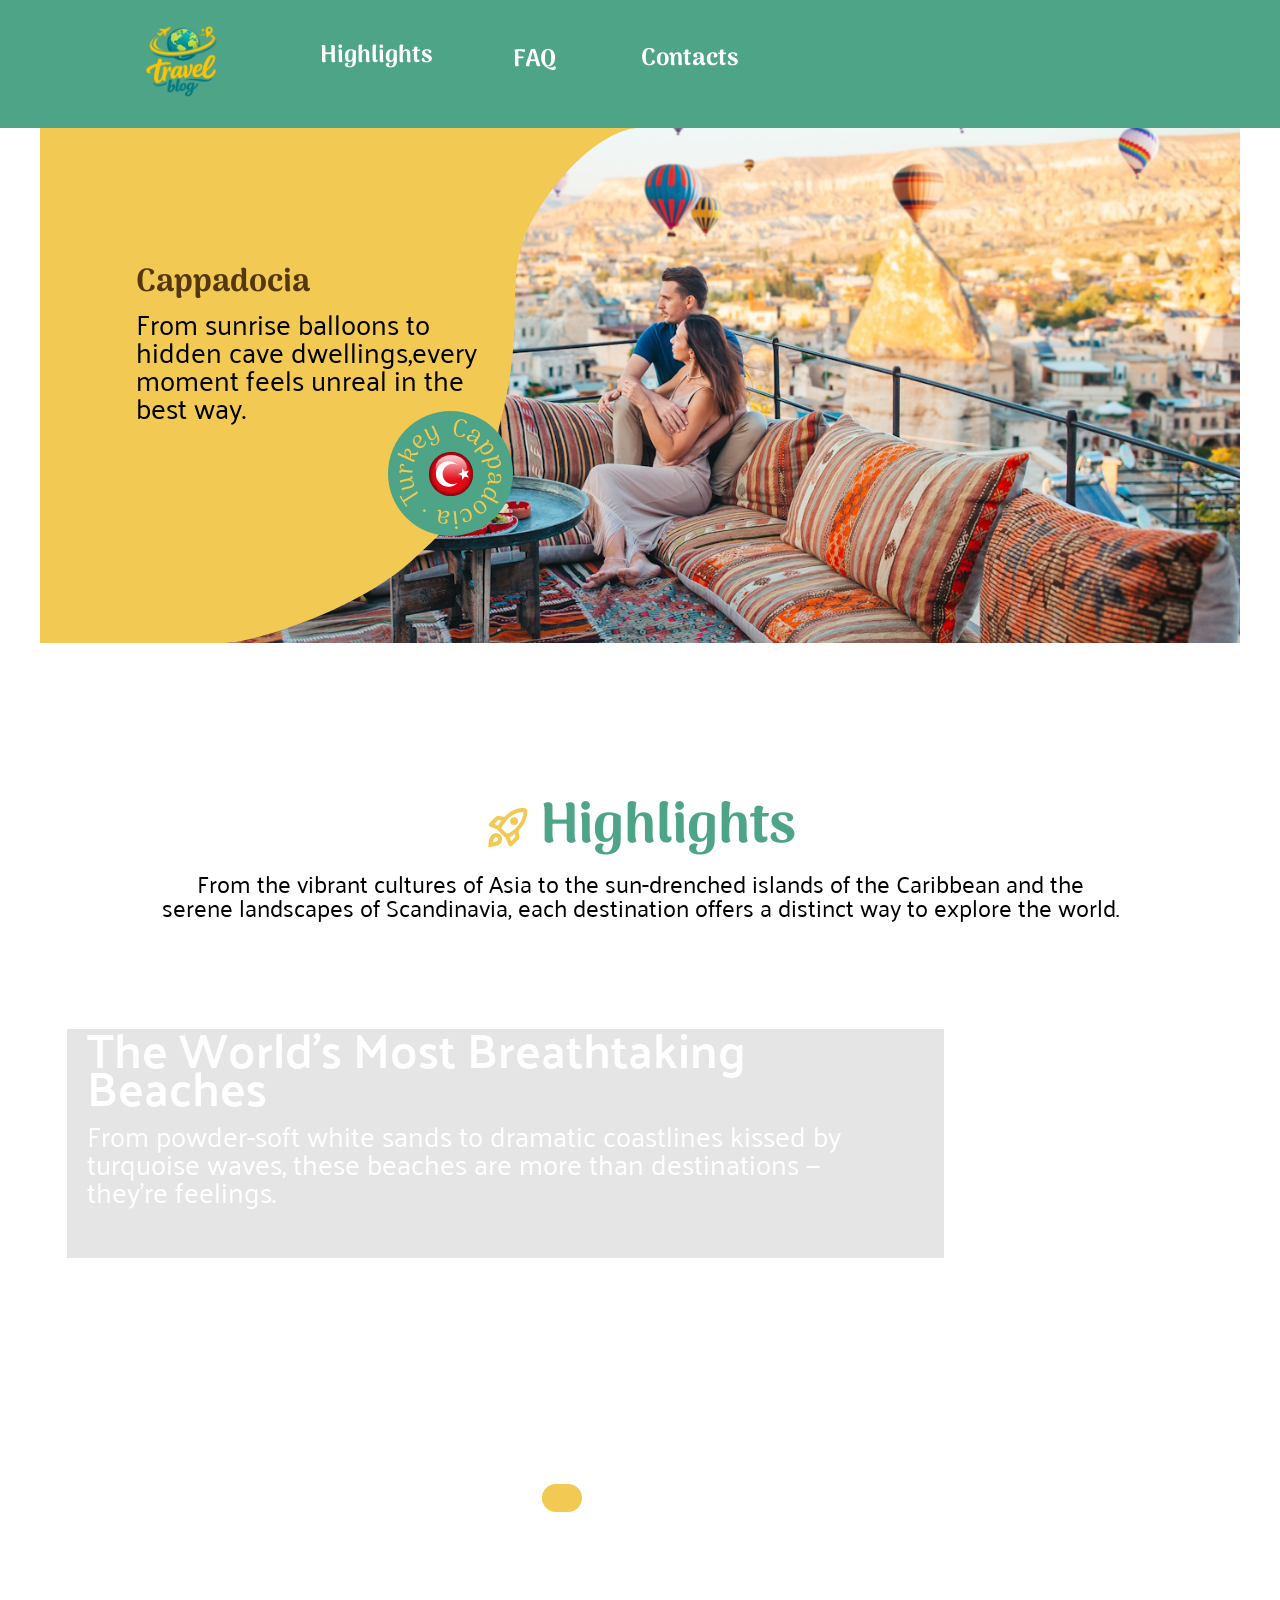
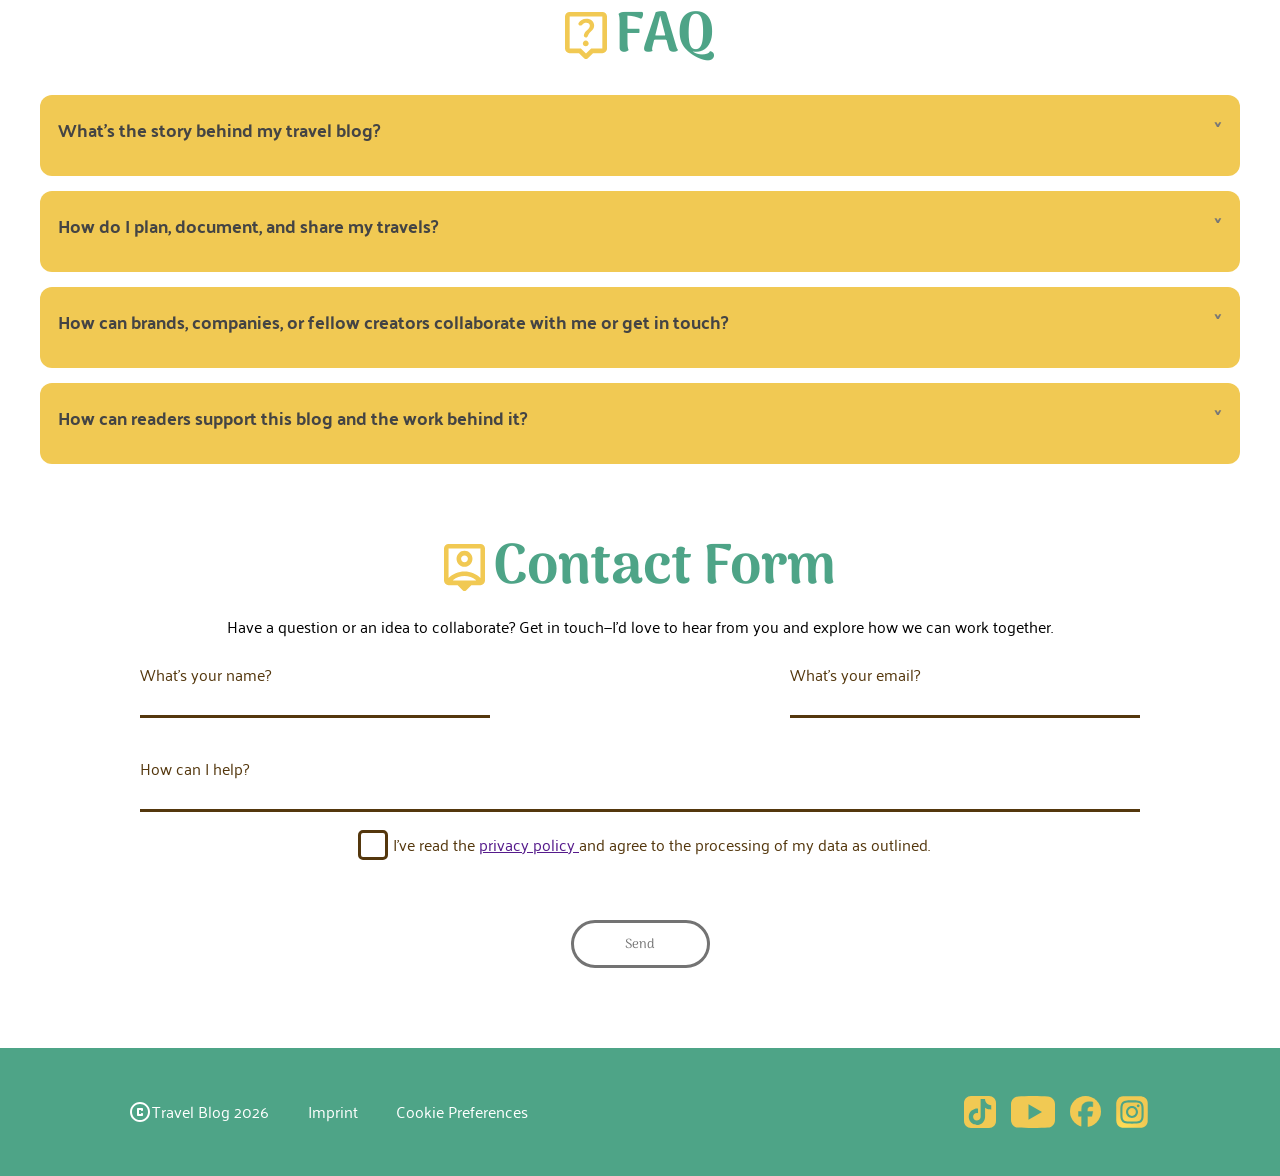
==== commit d9bd0cda: "Animation rework Fix header media querry" ====
--- a/Index.html
+++ b/Index.html
@@ -42,7 +42,7 @@
 
                 <div class="s-curve-images">
                     <img class="s-curve-images-cover" src="./assets/IMG/S_graphic_cover.svg" alt="Fläche">
-                    <img class="s-curve-images-graphic" src="./assets/IMG/S_graphic.svg" alt="S-Grafik">
+                    <img class="s-curve-images-graphic" src="./assets/IMG/Vector 10.svg" alt="S-Grafik">
                 </div>
                 <div class="hero-text">
                     <h1>Cappadocia</h1>
--- a/style.css
+++ b/style.css
@@ -1,66 +1,66 @@
 * {
-  margin: 0;
-  box-sizing: border-box;
-  scroll-behavior: smooth;
+    margin: 0;
+    box-sizing: border-box;
+    scroll-behavior: smooth;
 }
 
 html {
-  font-size: 16px;
+    font-size: 16px;
 }
 
 body {
-  min-height: 100vh;
-  display: flex;
-  flex-direction: column;
+    min-height: 100vh;
+    display: flex;
+    flex-direction: column;
 
 }
 
 
 
 .header {
-  width: 100%;
-  display: flex;
-  flex-direction: row;
-  align-items: center;
-  height: 128px;
-  background-color: rgba(78, 164, 135, 1);
-  padding: 0px 146px 0px 146px;
-  gap: 102px;
+    width: 100%;
+    display: flex;
+    flex-direction: row;
+    align-items: center;
+    height: 128px;
+    background-color: rgba(78, 164, 135, 1);
+    padding: 0px 146px 0px 146px;
+    gap: 102px;
 }
 
 .header>img {
-  width: 72px;
+    width: 72px;
 }
 
 .header-buttons {
-  display: flex;
-  flex-direction: row;
-  align-items: center;
-  gap: 72px;
-  height: 19px;
-  text-decoration: none;
-  color: rgba(248, 245, 235, 1);
-  font-family: Arima;
-  font-weight: 700;
-  font-size: 1.5rem;
+    display: flex;
+    flex-direction: row;
+    align-items: center;
+    gap: 72px;
+    height: 19px;
+    text-decoration: none;
+    color: rgba(248, 245, 235, 1);
+    font-family: Arima;
+    font-weight: 700;
+    font-size: 1.5rem;
 
 }
 
 .header a {
-  color: #ffffff;
-  text-decoration: none;
+    color: #ffffff;
+    text-decoration: none;
 
 }
 
 .header a:hover {
-  color: #ffffff;
-  cursor: pointer;
+    color: #ffffff;
+    cursor: pointer;
 }
 
 .header a:active {
-  color: #F1C953;
-  cursor: pointer;
-  text-decoration: none;
+    color: #F1C953;
+    cursor: pointer;
+    text-decoration: none;
 
 }
 
@@ -68,261 +68,261 @@
 
 
 .share {
-  display: flex;
-  flex-direction: column;
-  justify-content: center;
-  align-items: center;
-
-  width: 1200px;
-  height: 154px;
-
-  gap: 48px;
+    display: flex;
+    flex-direction: column;
+    justify-content: center;
+    align-items: center;
+
+    width: 1200px;
+    height: 154px;
+
+    gap: 48px;
 }
 
 .share-box {
-  display: flex;
-  flex-direction: column;
-  justify-content: center;
-
-  width: 493px;
-  height: 154px;
-
-  position: relative;
+    display: flex;
+    flex-direction: column;
+    justify-content: center;
+
+    width: 493px;
+    height: 154px;
+
+    position: relative;
 }
 
 .share-box-text p {
-  font-family: Arima;
-  font-weight: 500;
-  font-style: Medium;
-  font-size: 1.5rem;
-  line-height: 120%;
-  letter-spacing: 0%;
-  text-align: center;
-
-  color: rgba(84, 55, 13, 1);
-
-  width: 463px;
+    font-family: Arima;
+    font-weight: 500;
+    font-style: Medium;
+    font-size: 1.5rem;
+    line-height: 120%;
+    letter-spacing: 0%;
+    text-align: center;
+
+    color: rgba(84, 55, 13, 1);
+
+    width: 463px;
 }
 
 .radio-box {
-  display: table;
-  flex-direction: row;
-  justify-content: start;
-  align-items: flex-end;
-
-  width: 350px;
-  gap: 48px;
-
-  position: absolute;
-  top: 90px;
+    display: table;
+    flex-direction: row;
+    justify-content: start;
+    align-items: flex-end;
+
+    width: 350px;
+    gap: 48px;
+
+    position: absolute;
+    top: 90px;
 }
 
 .radio-box-image {
-  width: 100px;
+    width: 100px;
 }
 
 .annimated-button>img {
-  width: 32px;
-  height: 32px;
+    width: 32px;
+    height: 32px;
 }
 
 .radio-box-button {
-  display: flex;
-  flex-direction: row;
-  justify-content: center;
-  align-items: center;
-
-  margin-top: 60px;
+    display: flex;
+    flex-direction: row;
+    justify-content: center;
+    align-items: center;
+
+    margin-top: 60px;
 }
 
 .radio-box-button p {
-  font-family: Arima;
-  font-weight: 700;
-  font-style: Bold;
-  font-size: 1.5rem;
-  line-height: 120%;
-  letter-spacing: 5%;
-
-  color: rgba(241, 201, 83, 1);
+    font-family: Arima;
+    font-weight: 700;
+    font-style: Bold;
+    font-size: 1.5rem;
+    line-height: 120%;
+    letter-spacing: 5%;
+
+    color: rgba(241, 201, 83, 1);
 }
 
 .radio-box-button>img {
-  width: 106px;
-  border: 3px;
-  rotate: 5deg;
+    width: 106px;
+    border: 3px;
+    rotate: 5deg;
 }
 
 .button-checkbox {
-  display: none;
+    display: none;
 }
 
 .annimated-button {
-  display: flex;
-  flex-direction: row;
-  justify-content: space-evenly;
-  align-items: center;
-  background-color: rgba(78, 164, 135, 1);
-  text-align: center;
-  border-radius: 40px;
-  cursor: pointer;
-  user-select: none;
-
-  width: 158px;
-  height: 48px;
-  transform: translateX(0);
-
-  transition: transform 0.4s ease, width 0.2s ease;
+    display: flex;
+    flex-direction: row;
+    justify-content: space-evenly;
+    align-items: center;
+    background-color: rgba(78, 164, 135, 1);
+    text-align: center;
+    border-radius: 40px;
+    cursor: pointer;
+    user-select: none;
+
+    width: 158px;
+    height: 48px;
+    transform: translateX(0);
+
+    transition: transform 0.4s ease, width 0.2s ease;
 }
 
 .button-checkbox:checked+.annimated-button {
-  width: 120px;
-  transform: translateX(-0px);
+    width: 120px;
+    transform: translateX(-0px);
 }
 
 .button-checkbox:checked+.annimated-button>img {
-  display: none;
+    display: none;
 }
 
 .button-checkbox:checked~.share-after-click {
-  display: flex;
+    display: flex;
 }
 
 .share-after-click {
-  display: table;
-  flex-direction: row;
-  justify-content: center;
-  align-items: center;
-
-  display: none;
+    display: table;
+    flex-direction: row;
+    justify-content: center;
+    align-items: center;
+
+    display: none;
 }
 
 .share-after-click-links {
-  display: flex;
-  flex-direction: column;
-  justify-content: center;
-  align-items: start;
-
-  color: rgba(78, 164, 135, 1);
+    display: flex;
+    flex-direction: column;
+    justify-content: center;
+    align-items: start;
+
+    color: rgba(78, 164, 135, 1);
 }
 
 .share-after-click img {
-  width: 32px;
-  height: 32px;
-  margin: 0px 10px 0px 10px;
+    width: 32px;
+    height: 32px;
+    margin: 0px 10px 0px 10px;
 }
 
 .share-after-click-links a {
-  font-family: Arima;
-  font-weight: 400;
-  font-style: Regular;
-  font-size: 1rem;
+    font-family: Arima;
+    font-weight: 400;
+    font-style: Regular;
+    font-size: 1rem;
 }
 
 .share-after-click-links a:link {
-  color: rgba(78, 164, 135, 1);
+    color: rgba(78, 164, 135, 1);
 }
 
 .share-after-click-links a:visited {
-  color: rgba(78, 164, 135, 1);
-}
-
-
-.pro-tipps{
-        width: 600px;
-        height: 300px;
-        padding: 0px 0px 0px 0px;
-    }
-
-    .pro-tipps-box {
-        z-index: 1;
-        background-color: rgba(78, 164, 135, 1);
-        display: flex;
-        justify-content: space-evenly;
-        align-items: center;
-        text-align: center;
-        width: 200px;
-        height: 66px;
-        border-radius: 10px;
-        position: relative;
-        top: 24px;
-        left: -32px;
-    }
-
-    .pro-tipps-box>p{
-        font-family: Palanquin;
-        font-weight: 700;
-        font-size: 1.75rem;
-        color: rgba(241, 201, 83, 1);
-    }
-
-    .pro-tipps-discription{
-        z-index: 2;
-        font-family: Palanquin;
-        font-weight: 400;
-        font-size: 1.25rem;
-        line-height: 120%;
-        background-color: rgba(78, 164, 135, 0.2);
-        border-radius: 30px;
-        width: 600px;
-        height: 200px;
-        display: flex;
-        justify-content: flex-end;
-    }
-
-    .pro-tipps-discription > div {
-        display: flex;
-        justify-content: space-around;
-        padding: 35px 16px;
-    }
-    .pro-tipps-box{
-        transform: rotate(-13.67deg)
-    }
-
-    .pro-tipps-box > img {
-        transform: rotate(13.67deg);
-    }
+    color: rgba(78, 164, 135, 1);
+}
+
+
+.pro-tipps {
+    width: 600px;
+    height: 300px;
+    padding: 0px 0px 0px 0px;
+}
+
+.pro-tipps-box {
+    z-index: 1;
+    background-color: rgba(78, 164, 135, 1);
+    display: flex;
+    justify-content: space-evenly;
+    align-items: center;
+    text-align: center;
+    width: 200px;
+    height: 66px;
+    border-radius: 10px;
+    position: relative;
+    top: 24px;
+    left: -32px;
+}
+
+.pro-tipps-box>p {
+    font-family: Palanquin;
+    font-weight: 700;
+    font-size: 1.75rem;
+    color: rgba(241, 201, 83, 1);
+}
+
+.pro-tipps-discription {
+    z-index: 2;
+    font-family: Palanquin;
+    font-weight: 400;
+    font-size: 1.25rem;
+    line-height: 120%;
+    background-color: rgba(78, 164, 135, 0.2);
+    border-radius: 30px;
+    width: 600px;
+    height: 200px;
+    display: flex;
+    justify-content: flex-end;
+}
+
+.pro-tipps-discription>div {
+    display: flex;
+    justify-content: space-around;
+    padding: 35px 16px;
+}
+
+.pro-tipps-box {
+    transform: rotate(-13.67deg)
+}
+
+.pro-tipps-box>img {
+    transform: rotate(13.67deg);
+}
 
 
 /* Ab diesem Bereich kommt der Footer */
 
 
 .footer {
-  width: 100%;
-  display: flex;
-  align-items: center;
-  color: #ffffff;
-  height: 128px;
-  background-color: rgba(78, 164, 135, 1);
-  padding: 0px 146px 0px 146px;
-  justify-content: space-between;
-  font-family: Palanquin;
+    width: 100%;
+    display: flex;
+    align-items: center;
+    color: #ffffff;
+    height: 128px;
+    background-color: rgba(78, 164, 135, 1);
+    padding: 0px 146px 0px 146px;
+    justify-content: space-between;
+    font-family: Palanquin;
 }
 
 .footer-section-left-links {
-  display: flex;
-  align-items: center;
-  gap: 60px;
+    display: flex;
+    align-items: center;
+    gap: 60px;
 }
 
 .footer-section-left-copyright {
-  display: flex;
-  align-items: center;
+    display: flex;
+    align-items: center;
 }
 
 .footer-section-right {
-  display: flex;
-  align-items: center;
-  gap: 15px;
+    display: flex;
+    align-items: center;
+    gap: 15px;
 }
 
 .nav-bar {
-  display: none;
-}
-
+    display: none;
+}
 
 @media screen and (min-width: 1440px) {
 
-  .header {
+    .header {
         width: 100%;
         height: 128px;
         display: flex;
@@ -335,7 +335,7 @@
     }
 
 
-    .header > a > img{
+    .header>a>img {
         width: 72px;
 
         /* margin-left: 146px; */
@@ -345,7 +345,7 @@
         display: flex;
     }
 
-  .pro-tipps{
+    .pro-tipps {
         width: 1134px;
         height: 260px;
         padding: 0px 0px 0px 0px;
@@ -366,22 +366,22 @@
         left: 0px;
     }
 
-    .pro-tipps-box{
+    .pro-tipps-box {
         transform: rotate(-13.67deg)
     }
 
-    .pro-tipps-box > img {
+    .pro-tipps-box>img {
         transform: rotate(13.67deg);
     }
 
-    .pro-tipps-box>p{
+    .pro-tipps-box>p {
         font-family: Palanquin;
         font-weight: 700;
         font-size: 1.75rem;
         color: rgba(241, 201, 83, 1);
     }
 
-    .pro-tipps-discription{
+    .pro-tipps-discription {
         z-index: 2;
         font-family: Palanquin;
         font-weight: 400;
@@ -389,7 +389,7 @@
         line-height: 120%;
 
         background-color: rgba(78, 164, 135, 0.2);
-        
+
         border-radius: 10px;
         width: 1083px;
         height: 195px;
@@ -400,20 +400,20 @@
 
     }
 
-    .pro-tipps-discription > div {
+    .pro-tipps-discription>div {
         display: flex;
         justify-content: space-around;
         padding: 26px 16px;
     }
 
-    .pro-tipps-discription span{
-      font-family: Palanquin;
-      font-weight: 700;
-      font-style: bold;
-      font-size: 1.5rem;
-      line-height: 120%;
-
-      color: green;
+    .pro-tipps-discription span {
+        font-family: Palanquin;
+        font-weight: 700;
+        font-style: bold;
+        font-size: 1.5rem;
+        line-height: 120%;
+
+        color: green;
     }
 
 
@@ -427,13 +427,13 @@
         height: 128px;
 
         color: #ffffff;
-    
+
         background-color: rgba(78, 164, 135, 1);
         padding: 0px max(0px, calc(50% - 720px));
         font-family: Palanquin;
     }
 
-    .footer-navigation-box{
+    .footer-navigation-box {
         display: flex;
         flex-direction: row;
         justify-content: space-between;
@@ -468,11 +468,11 @@
         height: 32px;
     }
 
-    .footer-section-right img{
-        height: 32px;
-    }
-
-    .footer-section-right a{
+    .footer-section-right img {
+        height: 32px;
+    }
+
+    .footer-section-right a {
         height: 32px;
     }
 
@@ -480,15 +480,12 @@
     .nav-bar {
         display: none;
     }
-  
-}
-
-
-
+
+}
 
 @media screen and (min-width: 1230px) and (max-width: 1440px) {
 
-  .pro-tipps{
+    .pro-tipps {
         width: 1134px;
         height: 260px;
         padding: 0px 0px 0px 0px;
@@ -509,22 +506,22 @@
         left: 0px;
     }
 
-    .pro-tipps-box{
+    .pro-tipps-box {
         transform: rotate(-13.67deg)
     }
 
-    .pro-tipps-box > img {
+    .pro-tipps-box>img {
         transform: rotate(13.67deg);
     }
 
-    .pro-tipps-box>p{
+    .pro-tipps-box>p {
         font-family: Palanquin;
         font-weight: 700;
         font-size: 1.75rem;
         color: rgba(241, 201, 83, 1);
     }
 
-    .pro-tipps-discription{
+    .pro-tipps-discription {
         z-index: 2;
         font-family: Palanquin;
         font-weight: 400;
@@ -532,7 +529,7 @@
         line-height: 120%;
 
         background-color: rgba(78, 164, 135, 0.2);
-        
+
         border-radius: 10px;
         width: 1083px;
         height: 195px;
@@ -543,20 +540,20 @@
 
     }
 
-    .pro-tipps-discription > div {
+    .pro-tipps-discription>div {
         display: flex;
         justify-content: space-around;
         padding: 26px 16px;
     }
 
-    .pro-tipps-discription span{
-      font-family: Palanquin;
-      font-weight: 700;
-      font-style: bold;
-      font-size: 1.5rem;
-      line-height: 120%;
-
-      color: green;
+    .pro-tipps-discription span {
+        font-family: Palanquin;
+        font-weight: 700;
+        font-style: bold;
+        font-size: 1.5rem;
+        line-height: 120%;
+
+        color: green;
     }
 
 
@@ -570,13 +567,13 @@
         height: 128px;
 
         color: #ffffff;
-    
+
         background-color: rgba(78, 164, 135, 1);
         padding: 0px 0px 0px 0px;
         font-family: Palanquin;
     }
 
-    .footer-navigation-box{
+    .footer-navigation-box {
         display: flex;
         flex-direction: row;
         justify-content: space-between;
@@ -611,11 +608,11 @@
         height: 32px;
     }
 
-    .footer-section-right img{
-        height: 32px;
-    }
-
-    .footer-section-right a{
+    .footer-section-right img {
+        height: 32px;
+    }
+
+    .footer-section-right a {
         height: 32px;
     }
 
@@ -625,14 +622,12 @@
     }
 
 
-  
-}
-
-
+
+}
 
 @media screen and (min-width:1057px) and (max-width: 1229px) {
 
-  .pro-tipps{
+    .pro-tipps {
         width: 950px;
         height: 260px;
         padding: 0px 0px 0px 0px;
@@ -653,22 +648,22 @@
         left: 0px;
     }
 
-    .pro-tipps-box{
+    .pro-tipps-box {
         transform: rotate(-13.67deg)
     }
 
-    .pro-tipps-box > img {
+    .pro-tipps-box>img {
         transform: rotate(13.67deg);
     }
 
-    .pro-tipps-box>p{
+    .pro-tipps-box>p {
         font-family: Palanquin;
         font-weight: 700;
         font-size: 1.75rem;
         color: rgba(241, 201, 83, 1);
     }
 
-    .pro-tipps-discription{
+    .pro-tipps-discription {
         z-index: 2;
         font-family: Palanquin;
         font-weight: 400;
@@ -676,7 +671,7 @@
         line-height: 120%;
 
         background-color: rgba(78, 164, 135, 0.2);
-        
+
         border-radius: 10px;
         width: 900px;
         height: 195px;
@@ -687,20 +682,20 @@
 
     }
 
-    .pro-tipps-discription > div {
+    .pro-tipps-discription>div {
         display: flex;
         justify-content: space-around;
         padding: 26px 16px;
     }
 
-    .pro-tipps-discription span{
-      font-family: Palanquin;
-      font-weight: 700;
-      font-style: bold;
-      font-size: 1.5rem;
-      line-height: 120%;
-
-      color: green;
+    .pro-tipps-discription span {
+        font-family: Palanquin;
+        font-weight: 700;
+        font-style: bold;
+        font-size: 1.5rem;
+        line-height: 120%;
+
+        color: green;
     }
 
 
@@ -714,13 +709,13 @@
         height: 128px;
 
         color: #ffffff;
-    
+
         background-color: rgba(78, 164, 135, 1);
         padding: 0px 0px 0px 0px;
         font-family: Palanquin;
     }
 
-    .footer-navigation-box{
+    .footer-navigation-box {
         display: flex;
         flex-direction: row;
         justify-content: space-between;
@@ -755,11 +750,11 @@
         height: 32px;
     }
 
-    .footer-section-right img{
-        height: 32px;
-    }
-
-    .footer-section-right a{
+    .footer-section-right img {
+        height: 32px;
+    }
+
+    .footer-section-right a {
         height: 32px;
     }
 
@@ -767,14 +762,12 @@
     .nav-bar {
         display: none;
     }
-    
-
-}
-
-
+
+
+}
 
 @media screen and (min-width:951px) and (max-width: 1056px) {
-  .footer {
+    .footer {
         width: 100%;
         display: flex;
         flex-direction: row;
@@ -784,13 +777,13 @@
         height: 128px;
 
         color: #ffffff;
-    
+
         background-color: rgba(78, 164, 135, 1);
         padding: 0px 0px 0px 0px;
         font-family: Palanquin;
     }
 
-    .footer-navigation-box{
+    .footer-navigation-box {
         display: flex;
         flex-direction: row;
         justify-content: space-between;
@@ -825,11 +818,11 @@
         height: 32px;
     }
 
-    .footer-section-right img{
-        height: 32px;
-    }
-
-    .footer-section-right a{
+    .footer-section-right img {
+        height: 32px;
+    }
+
+    .footer-section-right a {
         height: 32px;
     }
 
@@ -842,34 +835,32 @@
 
 }
 
-
-
-
-
-
 @media screen and (min-width:741px) and (max-width:950px) {
 
+    .header{
+        gap: 60px;
+    }
     /* Share Button mit Position und Animation */
 
-    .share{
+    .share {
         width: 463px;
         height: 140px;
 
         gap: 48px;
     }
 
-    .share-box{
+    .share-box {
         width: 463px;
         height: 140px;
-        
+
         position: relative;
     }
 
-    .share-box-text{
-        width: 100%;
-    }
-
-  .footer {
+    .share-box-text {
+        width: 100%;
+    }
+
+    .footer {
         width: 100%;
         display: flex;
         flex-direction: row;
@@ -879,13 +870,13 @@
         height: 128px;
 
         color: #ffffff;
-    
+
         background-color: rgba(78, 164, 135, 1);
         padding: 0px 0px 0px 0px;
         font-family: Palanquin;
     }
 
-    .footer-navigation-box{
+    .footer-navigation-box {
         display: flex;
         flex-direction: row;
         justify-content: space-between;
@@ -921,11 +912,11 @@
         height: 32px;
     }
 
-    .footer-section-right img{
-        height: 32px;
-    }
-
-    .footer-section-right a{
+    .footer-section-right img {
+        height: 32px;
+    }
+
+    .footer-section-right a {
         height: 32px;
     }
 
@@ -944,7 +935,7 @@
     }
 
 
-    .nav-bar-icons{
+    .nav-bar-icons {
         display: flex;
         flex-direction: row;
         justify-content: space-between;
@@ -955,10 +946,8 @@
     }
 }
 
-
-
 @media screen and (min-width: 640px) and (max-width:740px) {
-  .header {
+    .header {
         width: 100%;
         height: 70px;
         display: flex;
@@ -969,17 +958,18 @@
     }
 
 
-    .header > a > img {
+    .header>a>img {
         height: 56px;
-    
-    }
-
-
-  .header-buttons {
-    gap: 20px;
-  }
-
-  .pro-tipps{
+
+    }
+
+
+    .header-buttons {
+        Display: none;
+
+    }
+
+    .pro-tipps {
         width: 480px;
         height: 260px;
         padding: 0px 0px 0px 0px;
@@ -1000,14 +990,14 @@
         left: -32px;
     }
 
-    .pro-tipps-box>p{
+    .pro-tipps-box>p {
         font-family: Palanquin;
         font-weight: 700;
         font-size: 1.75rem;
         color: rgba(241, 201, 83, 1);
     }
 
-    .pro-tipps-discription{
+    .pro-tipps-discription {
         z-index: 2;
         font-family: Palanquin;
         font-weight: 400;
@@ -1015,7 +1005,7 @@
         line-height: 120%;
 
         background-color: rgba(78, 164, 135, 0.2);
-        
+
         border-radius: 10px;
         width: 480px;
         height: 195px;
@@ -1023,23 +1013,23 @@
         justify-content: flex-end;
     }
 
-    .pro-tipps-discription > div {
+    .pro-tipps-discription>div {
         display: flex;
         justify-content: space-around;
         padding: 26px 16px;
     }
 
-    .pro-tipps-box{
+    .pro-tipps-box {
         transform: rotate(-13.67deg)
     }
 
-    .pro-tipps-box > img {
+    .pro-tipps-box>img {
         transform: rotate(13.67deg);
     }
 
 
 
-  .footer {
+    .footer {
         width: 100%;
         display: flex;
         flex-direction: row;
@@ -1049,13 +1039,13 @@
         height: 128px;
 
         color: #ffffff;
-    
+
         background-color: rgba(78, 164, 135, 1);
         padding: 0px;
         font-family: Palanquin;
     }
 
-    .footer-navigation-box{
+    .footer-navigation-box {
         display: flex;
         flex-direction: row;
         justify-content: space-between;
@@ -1090,11 +1080,11 @@
         height: 24px;
     }
 
-    .footer-section-right img{
+    .footer-section-right img {
         height: 24px
     }
 
-    .footer-section-right a{
+    .footer-section-right a {
         height: 24px;
     }
 
@@ -1111,7 +1101,7 @@
     }
 
 
-    .nav-bar-icons{
+    .nav-bar-icons {
         display: flex;
         flex-direction: row;
         justify-content: space-between;
@@ -1122,11 +1112,9 @@
     }
 }
 
-
-
 @media screen and (min-width: 590px) and (max-width:640px) {
 
-  .header {
+    .header {
         width: 100%;
         height: 70px;
         display: flex;
@@ -1136,38 +1124,39 @@
         gap: 10px;
     }
 
-
-    .header > a > img {
+    
+
+    .header>a>img {
         height: 56px;
-    
+
     }
 
     .header-buttons {
         display: none;
     }
- 
+
 
     /* Share Button mit Position und Animation */
 
-    .share{
+    .share {
         width: 465px;
         height: 140px;
 
         gap: 48px;
     }
 
-    .share-box{
+    .share-box {
         width: 100%;
         height: 140px;
-        
+
         position: relative;
     }
 
-    .share-box-text{
-        width: 100%;
-    }
-
-    .share-box-text p{
+    .share-box-text {
+        width: 100%;
+    }
+
+    .share-box-text p {
         font-family: Arima;
         font-weight: 500;
         font-style: Medium;
@@ -1181,7 +1170,7 @@
         width: 343px;
     }
 
-    .radio-box{
+    .radio-box {
         display: table;
         flex-direction: row;
         justify-content: start;
@@ -1194,18 +1183,18 @@
         top: 90px;
     }
 
-    .radio-box-image > img{
+    .radio-box-image>img {
         width: 75px;
         height: 50px;
         rotate: 45deg;
     }
 
-    .annimated-button > img{
+    .annimated-button>img {
         width: 32px;
         height: 32px;
     }
 
-    .radio-box-button{
+    .radio-box-button {
         display: flex;
         flex-direction: row;
         justify-content: start;
@@ -1214,7 +1203,7 @@
         margin-top: 60px;
     }
 
-    .radio-box-button p{
+    .radio-box-button p {
         font-family: Arima;
         font-weight: 700;
         font-style: Bold;
@@ -1225,16 +1214,16 @@
         color: rgba(241, 201, 83, 1);
     }
 
-    .radio-box-button > img{
+    .radio-box-button>img {
         width: 106px;
         border: 3px;
     }
 
-    .button-checkbox{
+    .button-checkbox {
         display: none;
     }
 
-    .annimated-button{
+    .annimated-button {
         display: flex;
         flex-direction: row;
         justify-content: space-evenly;
@@ -1252,20 +1241,20 @@
         transition: transform 0.4s ease, width 0.2s ease;
     }
 
-    .button-checkbox:checked + .annimated-button{
+    .button-checkbox:checked+.annimated-button {
         width: 120px;
         transform: translateX(-0px);
     }
 
-    .button-checkbox:checked + .annimated-button > img{
+    .button-checkbox:checked+.annimated-button>img {
         display: none;
     }
 
-    .button-checkbox:checked ~ .share-after-click{
-        display: flex;
-    }
-
-    .share-after-click{
+    .button-checkbox:checked~.share-after-click {
+        display: flex;
+    }
+
+    .share-after-click {
         display: table;
         flex-direction: row;
         justify-content: center;
@@ -1274,7 +1263,7 @@
         display: none;
     }
 
-    .share-after-click-links{
+    .share-after-click-links {
         display: flex;
         flex-direction: column;
         justify-content: center;
@@ -1283,27 +1272,27 @@
         color: rgba(78, 164, 135, 1);
     }
 
-    .share-after-click img{
+    .share-after-click img {
         width: 32px;
         height: 32px;
         margin: 0px 10px 0px 10px;
     }
 
-    .share-after-click-links a{
+    .share-after-click-links a {
         font-family: Arima;
         font-weight: 400;
         font-size: 1rem;
     }
 
-    .share-after-click-links a:link{
+    .share-after-click-links a:link {
         color: rgba(78, 164, 135, 1);
     }
 
-    .share-after-click-links a:visited{
+    .share-after-click-links a:visited {
         color: rgba(78, 164, 135, 1);
     }
 
-     .pro-tipps{
+    .pro-tipps {
         width: 430px;
         height: 260px;
         padding: 0px 0px 0px 0px;
@@ -1325,14 +1314,14 @@
         left: -32px;
     }
 
-    .pro-tipps-box>p{
+    .pro-tipps-box>p {
         font-family: Palanquin;
         font-weight: 700;
         font-size: 1.75rem;
         color: rgba(241, 201, 83, 1);
     }
 
-    .pro-tipps-discription{
+    .pro-tipps-discription {
         z-index: 2;
         font-family: Palanquin;
         font-weight: 400;
@@ -1340,7 +1329,7 @@
         line-height: 120%;
 
         background-color: rgba(78, 164, 135, 0.2);
-        
+
         border-radius: 10px;
         width: 430px;
         height: 195px;
@@ -1348,44 +1337,44 @@
         justify-content: flex-end;
     }
 
-    .pro-tipps-discription > div {
+    .pro-tipps-discription>div {
         display: flex;
         justify-content: space-around;
         padding: 26px 16px;
     }
 
-    .pro-tipps-box{
+    .pro-tipps-box {
         transform: rotate(-13.67deg)
     }
 
-    .pro-tipps-box > img {
+    .pro-tipps-box>img {
         transform: rotate(13.67deg);
     }
 
-    .share{
+    .share {
         width: 345px;
         height: 140px;
 
         gap: 48px;
     }
 
-    .share-box{
+    .share-box {
         width: 100%;
         height: 140px;
-        
+
         position: relative;
     }
 
 
-    .share-box-text{
-        width: 100%;
-    }
-
-    .share-box-text > p{
+    .share-box-text {
+        width: 100%;
+    }
+
+    .share-box-text>p {
         text-align: center;
     }
 
-  .footer {
+    .footer {
         width: 100%;
         display: flex;
         flex-direction: row;
@@ -1395,13 +1384,13 @@
         height: 128px;
 
         color: #ffffff;
-    
+
         background-color: rgba(78, 164, 135, 1);
         padding: 0px;
         font-family: Palanquin;
     }
 
-    .footer-navigation-box{
+    .footer-navigation-box {
         display: flex;
         flex-direction: row;
         justify-content: space-between;
@@ -1436,11 +1425,11 @@
         height: 24px;
     }
 
-    .footer-section-right img{
+    .footer-section-right img {
         height: 24px
     }
 
-    .footer-section-right a{
+    .footer-section-right a {
         height: 24px;
     }
 
@@ -1457,7 +1446,7 @@
     }
 
 
-    .nav-bar-icons{
+    .nav-bar-icons {
         display: flex;
         flex-direction: row;
         justify-content: space-between;
@@ -1470,8 +1459,8 @@
 }
 
 @media screen and (min-width: 550px) and (max-width:590px) {
-  
-  .header {
+
+    .header {
         width: 100%;
         height: 70px;
         display: flex;
@@ -1482,7 +1471,7 @@
     }
 
 
-    .header > a > img {
+    .header>a>img {
         width: 56px;
     }
 
@@ -1491,7 +1480,7 @@
     }
 
 
-     .pro-tipps{
+    .pro-tipps {
         width: 430px;
         height: 260px;
         padding: 0px 0px 0px 0px;
@@ -1513,14 +1502,14 @@
         left: 0px;
     }
 
-    .pro-tipps-box>p{
+    .pro-tipps-box>p {
         font-family: Palanquin;
         font-weight: 700;
         font-size: 1.75rem;
         color: rgba(241, 201, 83, 1);
     }
 
-    .pro-tipps-discription{
+    .pro-tipps-discription {
         z-index: 2;
         font-family: Palanquin;
         font-weight: 400;
@@ -1528,7 +1517,7 @@
         line-height: 120%;
 
         background-color: rgba(78, 164, 135, 0.2);
-        
+
         border-radius: 10px;
         width: 430px;
         height: 195px;
@@ -1536,40 +1525,40 @@
         justify-content: flex-end;
     }
 
-    .pro-tipps-discription > div {
+    .pro-tipps-discription>div {
         display: flex;
         justify-content: space-around;
         padding: 26px 16px;
     }
 
-    .pro-tipps-box{
+    .pro-tipps-box {
         transform: rotate(-13.67deg)
     }
 
-    .pro-tipps-box > img {
+    .pro-tipps-box>img {
         transform: rotate(13.67deg);
     }
 
 
-    .share{
+    .share {
         width: 343px;
         height: 140px;
 
         gap: 48px;
     }
 
-    .share-box{
+    .share-box {
         width: 100%;
         height: 140px;
-                
+
         position: relative;
     }
 
-    .share-box-text{
-        width: 100%;
-    }
-
-    .share-box-text p{
+    .share-box-text {
+        width: 100%;
+    }
+
+    .share-box-text p {
         font-family: Arima;
         font-weight: 500;
         font-style: Medium;
@@ -1583,7 +1572,7 @@
         width: 343px;
     }
 
-    .radio-box{
+    .radio-box {
         display: table;
         flex-direction: row;
         justify-content: start;
@@ -1596,18 +1585,18 @@
         top: 90px;
     }
 
-    .radio-box-image > img{
+    .radio-box-image>img {
         width: 75px;
         height: 50px;
         rotate: 45deg;
     }
 
-    .annimated-button > img{
+    .annimated-button>img {
         width: 32px;
         height: 32px;
     }
 
-    .radio-box-button{
+    .radio-box-button {
         display: flex;
         flex-direction: row;
         justify-content: start;
@@ -1616,7 +1605,7 @@
         margin-top: 60px;
     }
 
-    .radio-box-button p{
+    .radio-box-button p {
         font-family: Arima;
         font-weight: 700;
         font-style: Bold;
@@ -1627,16 +1616,16 @@
         color: rgba(241, 201, 83, 1);
     }
 
-    .radio-box-button > img{
+    .radio-box-button>img {
         width: 106px;
         border: 3px;
     }
 
-    .button-checkbox{
+    .button-checkbox {
         display: none;
     }
 
-    .annimated-button{
+    .annimated-button {
         display: flex;
         flex-direction: row;
         justify-content: space-evenly;
@@ -1654,20 +1643,20 @@
         transition: transform 0.4s ease, width 0.2s ease;
     }
 
-    .button-checkbox:checked + .annimated-button{
+    .button-checkbox:checked+.annimated-button {
         width: 120px;
         transform: translateX(-0px);
     }
 
-    .button-checkbox:checked + .annimated-button > img{
+    .button-checkbox:checked+.annimated-button>img {
         display: none;
     }
 
-    .button-checkbox:checked ~ .share-after-click{
-        display: flex;
-    }
-
-    .share-after-click{
+    .button-checkbox:checked~.share-after-click {
+        display: flex;
+    }
+
+    .share-after-click {
         display: table;
         flex-direction: row;
         justify-content: center;
@@ -1676,7 +1665,7 @@
         display: none;
     }
 
-    .share-after-click-links{
+    .share-after-click-links {
         display: flex;
         flex-direction: column;
         justify-content: center;
@@ -1685,26 +1674,26 @@
         color: rgba(78, 164, 135, 1);
     }
 
-    .share-after-click img{
+    .share-after-click img {
         width: 32px;
         height: 32px;
         margin: 0px 10px 0px 10px;
     }
 
-    .share-after-click-links a{
+    .share-after-click-links a {
         font-family: Arima;
         font-weight: 400;
         font-size: 1rem;
     }
 
-    .share-after-click-links a:link{
+    .share-after-click-links a:link {
         color: rgba(78, 164, 135, 1);
     }
 
-    .share-after-click-links a:visited{
+    .share-after-click-links a:visited {
         color: rgba(78, 164, 135, 1);
     }
-    
+
 
     /* Ab diesem Bereich kommt der Footer */
 
@@ -1719,13 +1708,13 @@
         height: 128px;
 
         color: #ffffff;
-    
+
         background-color: rgba(78, 164, 135, 1);
         padding: 0px;
         font-family: Palanquin;
     }
 
-    .footer-navigation-box{
+    .footer-navigation-box {
         display: flex;
         flex-direction: row;
         justify-content: space-between;
@@ -1760,11 +1749,11 @@
         height: 24px;
     }
 
-    .footer-section-right img{
+    .footer-section-right img {
         height: 24px
     }
 
-    .footer-section-right a{
+    .footer-section-right a {
         height: 24px;
     }
 
@@ -1781,7 +1770,7 @@
     }
 
 
-    .nav-bar-icons{
+    .nav-bar-icons {
         display: flex;
         flex-direction: row;
         justify-content: space-between;
@@ -1791,7 +1780,7 @@
         height: 35px;
     }
 
-  .nav-bar {
+    .nav-bar {
         display: flex;
         justify-content: center;
         align-items: center;
@@ -1804,7 +1793,7 @@
     }
 
 
-    .nav-bar-icons{
+    .nav-bar-icons {
         display: flex;
         flex-direction: row;
         justify-content: space-between;
@@ -1820,7 +1809,7 @@
 @media screen and (min-width: 480px) and (max-width:550px) {
 
 
-  .header {
+    .header {
         width: 100%;
         height: 70px;
         display: flex;
@@ -1831,7 +1820,7 @@
     }
 
 
-    .header > a >img {
+    .header>a>img {
         width: 56px;
     }
 
@@ -1839,7 +1828,7 @@
         display: none;
     }
 
-   .pro-tipps{
+    .pro-tipps {
         width: 430px;
         height: 260px;
         padding: 0px 0px 0px 0px;
@@ -1861,14 +1850,14 @@
         left: 0px;
     }
 
-    .pro-tipps-box>p{
+    .pro-tipps-box>p {
         font-family: Palanquin;
         font-weight: 700;
         font-size: 1.75rem;
         color: rgba(241, 201, 83, 1);
     }
 
-    .pro-tipps-discription{
+    .pro-tipps-discription {
         z-index: 2;
         font-family: Palanquin;
         font-weight: 400;
@@ -1876,7 +1865,7 @@
         line-height: 120%;
 
         background-color: rgba(78, 164, 135, 0.2);
-        
+
         border-radius: 10px;
         width: 430px;
         height: 195px;
@@ -1884,41 +1873,41 @@
         justify-content: flex-end;
     }
 
-    .pro-tipps-discription > div {
+    .pro-tipps-discription>div {
         display: flex;
         justify-content: space-around;
         padding: 26px 16px;
     }
 
-    .pro-tipps-box{
+    .pro-tipps-box {
         transform: rotate(-13.67deg)
     }
 
-    .pro-tipps-box > img {
+    .pro-tipps-box>img {
         transform: rotate(13.67deg);
     }
 
-  /* Share Button mit Position und Animation */
-
-    .share{
+    /* Share Button mit Position und Animation */
+
+    .share {
         width: 343px;
         height: 140px;
 
         gap: 48px;
     }
 
-    .share-box{
+    .share-box {
         width: 100%;
         height: 140px;
-        
+
         position: relative;
     }
 
-    .share-box-text{
-        width: 100%;
-    }
-
-    .share-box-text p{
+    .share-box-text {
+        width: 100%;
+    }
+
+    .share-box-text p {
         font-family: Arima;
         font-weight: 500;
         font-style: Medium;
@@ -1932,7 +1921,7 @@
         width: 343px;
     }
 
-    .radio-box{
+    .radio-box {
         display: table;
         flex-direction: row;
         justify-content: start;
@@ -1945,18 +1934,18 @@
         top: 90px;
     }
 
-    .radio-box-image > img{
+    .radio-box-image>img {
         width: 75px;
         height: 50px;
         rotate: 45deg;
     }
 
-    .annimated-button > img{
+    .annimated-button>img {
         width: 32px;
         height: 32px;
     }
 
-    .radio-box-button{
+    .radio-box-button {
         display: flex;
         flex-direction: row;
         justify-content: start;
@@ -1965,7 +1954,7 @@
         margin-top: 60px;
     }
 
-    .radio-box-button p{
+    .radio-box-button p {
         font-family: Arima;
         font-weight: 700;
         font-style: Bold;
@@ -1976,16 +1965,16 @@
         color: rgba(241, 201, 83, 1);
     }
 
-    .radio-box-button > img{
+    .radio-box-button>img {
         width: 106px;
         border: 3px;
     }
 
-    .button-checkbox{
+    .button-checkbox {
         display: none;
     }
 
-    .annimated-button{
+    .annimated-button {
         display: flex;
         flex-direction: row;
         justify-content: space-evenly;
@@ -2003,20 +1992,20 @@
         transition: transform 0.4s ease, width 0.2s ease;
     }
 
-    .button-checkbox:checked + .annimated-button{
+    .button-checkbox:checked+.annimated-button {
         width: 120px;
         transform: translateX(-0px);
     }
 
-    .button-checkbox:checked + .annimated-button > img{
+    .button-checkbox:checked+.annimated-button>img {
         display: none;
     }
 
-    .button-checkbox:checked ~ .share-after-click{
-        display: flex;
-    }
-
-    .share-after-click{
+    .button-checkbox:checked~.share-after-click {
+        display: flex;
+    }
+
+    .share-after-click {
         display: table;
         flex-direction: row;
         justify-content: center;
@@ -2025,7 +2014,7 @@
         display: none;
     }
 
-    .share-after-click-links{
+    .share-after-click-links {
         display: flex;
         flex-direction: column;
         justify-content: center;
@@ -2034,24 +2023,24 @@
         color: rgba(78, 164, 135, 1);
     }
 
-    .share-after-click img{
+    .share-after-click img {
         width: 32px;
         height: 32px;
         margin: 0px 10px 0px 10px;
     }
 
-    .share-after-click-links a{
+    .share-after-click-links a {
         font-family: Arima;
         font-weight: 400;
         font-style: Regular;
         font-size: 1rem;
     }
 
-    .share-after-click-links a:link{
+    .share-after-click-links a:link {
         color: rgba(78, 164, 135, 1);
     }
 
-    .share-after-click-links a:visited{
+    .share-after-click-links a:visited {
         color: rgba(78, 164, 135, 1);
     }
 
@@ -2069,13 +2058,13 @@
         height: 128px;
 
         color: #ffffff;
-    
+
         background-color: rgba(78, 164, 135, 1);
         padding: 0px;
         font-family: Palanquin;
     }
 
-    .footer-navigation-box{
+    .footer-navigation-box {
         display: flex;
         flex-direction: row;
         justify-content: space-between;
@@ -2110,11 +2099,11 @@
         height: 24px;
     }
 
-    .footer-section-right img{
+    .footer-section-right img {
         height: 24px
     }
 
-    .footer-section-right a{
+    .footer-section-right a {
         height: 24px;
     }
 
@@ -2131,7 +2120,7 @@
     }
 
 
-    .nav-bar-icons{
+    .nav-bar-icons {
         display: flex;
         flex-direction: row;
         justify-content: space-between;
@@ -2144,14 +2133,12 @@
 
 }
 
-/* Media Query max Breite 479px */
-
-@media screen and (min-width:375px) and (max-width: 479px) {
-
-  body {
-    min-height: 100dvh;
-    min-width: 345px;
-  }
+@media screen and (min-width:375px) and (max-width: 480px) {
+
+    body {
+        min-height: 100dvh;
+        min-width: 345px;
+    }
 
     .header {
         height: 70px;
@@ -2172,7 +2159,7 @@
     }
 
 
-    .pro-tipps{
+    .pro-tipps {
         width: 343px;
         height: 260px;
         padding: 0px 0px 0px 0px;
@@ -2194,14 +2181,14 @@
         left: 0px;
     }
 
-    .pro-tipps-box>p{
+    .pro-tipps-box>p {
         font-family: Palanquin;
         font-weight: 700;
         font-size: 1.75rem;
         color: rgba(241, 201, 83, 1);
     }
 
-    .pro-tipps-discription{
+    .pro-tipps-discription {
         z-index: 2;
         font-family: Palanquin;
         font-weight: 400;
@@ -2209,7 +2196,7 @@
         line-height: 120%;
 
         background-color: rgba(78, 164, 135, 0.2);
-        
+
         border-radius: 10px;
         width: 343px;
         height: 195px;
@@ -2217,43 +2204,43 @@
         justify-content: flex-end;
     }
 
-    .pro-tipps-discription > div {
+    .pro-tipps-discription>div {
         display: flex;
         justify-content: space-around;
         padding: 26px 16px;
     }
 
-    .pro-tipps-box{
+    .pro-tipps-box {
         transform: rotate(-13.67deg)
     }
 
-    .pro-tipps-box > img {
+    .pro-tipps-box>img {
         transform: rotate(13.67deg);
     }
 
 
 
- /* Share Button mit Position und Animation */
-
-    .share{
+    /* Share Button mit Position und Animation */
+
+    .share {
         width: 343px;
         height: 140px;
 
         gap: 48px;
     }
 
-    .share-box{
+    .share-box {
         width: 100%;
         height: 140px;
-        
+
         position: relative;
     }
 
-    .share-box-text{
-        width: 100%;
-    }
-
-    .share-box-text p{
+    .share-box-text {
+        width: 100%;
+    }
+
+    .share-box-text p {
         font-family: Arima;
         font-weight: 500;
         font-style: Medium;
@@ -2267,7 +2254,7 @@
         width: 343px;
     }
 
-    .radio-box{
+    .radio-box {
         display: table;
         flex-direction: row;
         justify-content: start;
@@ -2280,18 +2267,18 @@
         top: 90px;
     }
 
-    .radio-box-image > img{
+    .radio-box-image>img {
         width: 70px;
         height: 50px;
         rotate: 45deg;
     }
 
-    .annimated-button > img{
+    .annimated-button>img {
         width: 32px;
         height: 32px;
     }
 
-    .radio-box-button{
+    .radio-box-button {
         display: flex;
         flex-direction: row;
         justify-content: start;
@@ -2300,7 +2287,7 @@
         margin-top: 60px;
     }
 
-    .radio-box-button p{
+    .radio-box-button p {
         font-family: Arima;
         font-weight: 700;
         font-style: Bold;
@@ -2311,16 +2298,16 @@
         color: rgba(241, 201, 83, 1);
     }
 
-    .radio-box-button > img{
-    width: 106px;
-    border: 3px;
-    }
-
-    .button-checkbox{
+    .radio-box-button>img {
+        width: 106px;
+        border: 3px;
+    }
+
+    .button-checkbox {
         display: none;
     }
 
-    .annimated-button{
+    .annimated-button {
         display: flex;
         flex-direction: row;
         justify-content: space-evenly;
@@ -2338,20 +2325,20 @@
         transition: transform 0.4s ease, width 0.2s ease;
     }
 
-    .button-checkbox:checked + .annimated-button{
+    .button-checkbox:checked+.annimated-button {
         width: 120px;
         transform: translateX(-0px);
     }
 
-    .button-checkbox:checked + .annimated-button > img{
+    .button-checkbox:checked+.annimated-button>img {
         display: none;
     }
 
-    .button-checkbox:checked ~ .share-after-click{
-        display: flex;
-    }
-
-    .share-after-click{
+    .button-checkbox:checked~.share-after-click {
+        display: flex;
+    }
+
+    .share-after-click {
         display: table;
         flex-direction: row;
         justify-content: center;
@@ -2360,7 +2347,7 @@
         display: none;
     }
 
-    .share-after-click-links{
+    .share-after-click-links {
         display: flex;
         flex-direction: column;
         justify-content: center;
@@ -2369,24 +2356,24 @@
         color: rgba(78, 164, 135, 1);
     }
 
-    .share-after-click img{
+    .share-after-click img {
         width: 32px;
         height: 32px;
         margin: 0px 10px 0px 10px;
     }
 
-    .share-after-click-links a{
+    .share-after-click-links a {
         font-family: Arima;
         font-weight: 400;
         font-style: Regular;
         font-size: 1rem;
     }
 
-    .share-after-click-links a:link{
+    .share-after-click-links a:link {
         color: rgba(78, 164, 135, 1);
     }
 
-    .share-after-click-links a:visited{
+    .share-after-click-links a:visited {
         color: rgba(78, 164, 135, 1);
     }
 
@@ -2394,22 +2381,22 @@
 
 
     .footer {
-    width: 100%;
-    display: flex;
-    flex-direction: row;
-    justify-content: center;
-    align-items: center;
-
-    height: 128px;
-
-    color: #ffffff;
-   
-    background-color: rgba(78, 164, 135, 1);
-    padding: 0px;
-    font-family: Palanquin;
-    }
-
-    .footer-navigation-box{
+        width: 100%;
+        display: flex;
+        flex-direction: row;
+        justify-content: center;
+        align-items: center;
+
+        height: 128px;
+
+        color: #ffffff;
+
+        background-color: rgba(78, 164, 135, 1);
+        padding: 0px;
+        font-family: Palanquin;
+    }
+
+    .footer-navigation-box {
         display: flex;
         flex-direction: row;
         justify-content: space-between;
@@ -2419,60 +2406,67 @@
     }
 
     .footer-section-left-links {
-    display: flex;
-    flex-direction: column-reverse;
-    align-items: start;
-    gap: 8px;
-
-    width: 147px;
-    height: 74px;
-
-    line-height: 120%;
+        display: flex;
+        flex-direction: column-reverse;
+        align-items: start;
+        gap: 8px;
+
+        width: 147px;
+        height: 74px;
+
+        line-height: 120%;
     }
 
     .footer-section-left-copyright {
-    display: flex;
-    align-items: center;
+        display: flex;
+        align-items: center;
     }
 
     .footer-section-right {
-    display: flex;
-    align-items: center;
-    gap: 15px;
-
-    width: 153px;
-    height: 24px;
-    }
-
-   .footer-section-right img{
+        display: flex;
+        align-items: center;
+        gap: 15px;
+
+        width: 153px;
+        height: 24px;
+    }
+
+    .footer-section-right img {
         height: 24px
     }
 
-    .footer-section-right a{
+    .footer-section-right a {
         height: 24px;
     }
 
 
-  .nav-bar {
-    display: flex;
-    justify-content: center;
-    align-items: center;
-    position: sticky;
-    bottom: 0px;
-    width: 100%;
-    height: 88px;
-    background-color: rgba(241, 201, 83, 1);
-    z-index: 11;
-  }
-
-  .nav-bar>div {
-    display: flex;
-    gap: 48px;
-  }
-
-  .nav-bar>div>img {
-    height: 35px;
-  }
-
-
+    .nav-bar {
+        display: flex;
+        justify-content: center;
+        align-items: center;
+        position: sticky;
+        bottom: 0px;
+        width: 100%;
+        height: 88px;
+        background-color: rgba(241, 201, 83, 1);
+        z-index: 11;
+    }
+
+    .nav-bar>div {
+        display: flex;
+        gap: 48px;
+    }
+
+    .nav-bar>div>img {
+        height: 35px;
+    }
+
+
+}
+
+@media (max-width:374px) {
+    .header-buttons{
+        display: none;
+    }
+    
 }
--- a/Hompage_style.css
+++ b/Hompage_style.css
@@ -37,12 +37,13 @@
 
 @keyframes heroCover {
   from {
-    width: 100%;
+    flex-basis: 100%;
   }
 
   to {
-    width: 35%;
-    border-radius: 0 0 45% 0 / 0 0 35% 0;
+    flex-basis: 15%;
+    width: 15%;
+
   }
 }
 
@@ -189,7 +190,6 @@
   max-width: 1440px;
   height: 515px;
   overflow: hidden;
-
 }
 
 .hero-image {
@@ -199,58 +199,50 @@
   z-index: 2;
 }
 
-
-@keyframes s_graphic {
-  0% {
-    transform: translateX(0px);
-  }
-
-  50% {
-    transform: translateX(-250px);
-  }
-
-  50% {
-    transform: translateX(-250px);
-  }
-
-  100% {
-    transform: translateX(-1250px);
-  }
-}
-
-.s-curve-section {
-  width: 1440px;
-}
-
-
-
 .s-curve-images {
   display: flex;
   flex-direction: row;
-  justify-content: start;
-  align-items: center;
-  width: 2200px;
-  height: 515px;
-
-  transition-delay: 1s;
-  animation: s_graphic 3s ease-in-out 3.3s forwards;
-}
-
-.s-curve-images-graphic {
-  zoom: 172%;
-  position: relative;
-  left: -40px;
-}
-
-.landing-section-layer {
+  align-items: center;
+
   position: absolute;
   top: 0;
   left: 0;
+
+  width: 100%;
+  height: 515px;
+
+  overflow: visible;
+}
+
+.s-curve-images-cover {
+  display: block;
+  flex: 0 0 100%;
+  width: 100%;
+  height: 100%;
+  object-fit: cover;
+
+  animation: heroCover 2.5s ease-in-out 3.3s forwards;
+}
+
+.s-curve-images-graphic {
+  /* position: absolute;
+  top: 0;
+  left: 0; */
+  transform-origin: top left;
+  flex-shrink: 0;
+
+  height: 100%;
+  width: auto;
+}
+
+.landing-section-layer {
+  position: absolute;
+  top: 0;
+  left: 0;
   width: 100%;
   height: 100%;
   z-index: 3;
-  animation: heroCover 2.5s ease-in-out 3.3s forwards;
-
+  overflow: visible;
 }
 
 .hero-text {
@@ -295,7 +287,7 @@
 
   right: 0;
   top: 80%;
-  left: 68%;
+  left: 29%;
   width: 125px;
   height: 125px;
 
--- a/Homepage_Style_Media.css
+++ b/Homepage_Style_Media.css
@@ -76,6 +76,19 @@
 }
 
 @media (max-width:1020px) {
+    @keyframes heroCover {
+        from {
+            flex-basis: 100%;
+        }
+
+        to {
+            flex-basis: 10%;
+            width: 10%;
+
+        }
+    }
+
+
     .landing-section {
 
         max-width: 800px;
@@ -131,6 +144,19 @@
 }
 
 @media (max-width:830px) {
+    @keyframes heroCover {
+        from {
+            flex-basis: 100%;
+        }
+
+        to {
+            flex-basis: 6%;
+            width: 6%;
+
+        }
+    }
+
+
     .landing-section {
 
         max-width: 720px;
@@ -172,6 +198,17 @@
 }
 
 @media (max-width:740px) {
+    @keyframes heroCover {
+        from {
+            flex-basis: 100%;
+        }
+
+        to {
+            flex-basis: 4%;
+            width: 4%;
+
+        }
+    }
 
     .landing-section {
 
@@ -223,6 +260,60 @@
 }
 
 @media (max-width:650px) {
+    @keyframes heroCover {
+        from {
+            flex-basis: 100%;
+        }
+
+        to {
+            flex-basis: 0%;
+            width: 0%;
+
+        }
+    }
+
+    @keyframes heroTextLeft {
+
+        0% {
+            left: 50%;
+            transform: translate(-50%, 0);
+        }
+
+        100% {
+            left: 8%;
+            transform: translate(0, -110px);
+        }
+    }
+
+    @keyframes shrink-and-move {
+        from {
+            transform: scale(1);
+        }
+
+        to {
+            transform: scale(0.7);
+        }
+    }
+
+    @keyframes MoveBadge {
+        0% {
+            visibility: visible;
+
+        }
+
+        100% {
+
+            opacity: 1;
+            top: 30%;
+            visibility: visible;
+
+        }
+    }
+
+    .s-curve-images-graphic {
+        animation: shrink-and-move 1.0s ease-in-out 5.8s forwards;
+    }
+
     .hero-text h1 {
         font-size: 30px;
 
@@ -260,6 +351,9 @@
 }
 
 @media (max-width:560px) {
+
+
+
     .hero-text h1 {
         font-size: 25px;
     }
@@ -328,6 +422,33 @@
 }
 
 @media (max-width:480px) {
+    @keyframes shrink-and-move {
+        from {
+            transform: scale(1);
+        }
+
+        to {
+            transform: scale(0.5);
+        }
+    }
+
+    @keyframes MoveBadge {
+        0% {
+            visibility: visible;
+            left: 20%;
+
+        }
+
+        100% {
+
+            opacity: 1;
+            top: 30%;
+            left: 20%;
+            visibility: visible;
+
+        }
+    }
+
     .hero-text h1 {
         font-size: 20px;
     }
@@ -478,16 +599,6 @@
 
     .FAQ_section {
         width: 335px;
-    }
-
-    .accordion {
-        margin-bottom: 15px;
-        border-radius: 12px;
-
-    }
-
-    .panel {
-        margin-bottom: 12px;
     }
 
     .OverallBox {
@@ -525,6 +636,15 @@
 }
 
 @media (max-width:375px) {
+    @keyframes shrink-and-move {
+        from {
+            transform: scale(1);
+        }
+
+        to {
+            transform: scale(0.4);
+        }
+    }
 
     .hero-image {
         width: 375px;
@@ -552,6 +672,10 @@
         max-width: 335px;
     }
 
+    .badge {
+        animation: MoveBadge 0.8s ease-out 8.5s forwards;
+    }
+
     .sliderLink {
         width: 335px;
     }
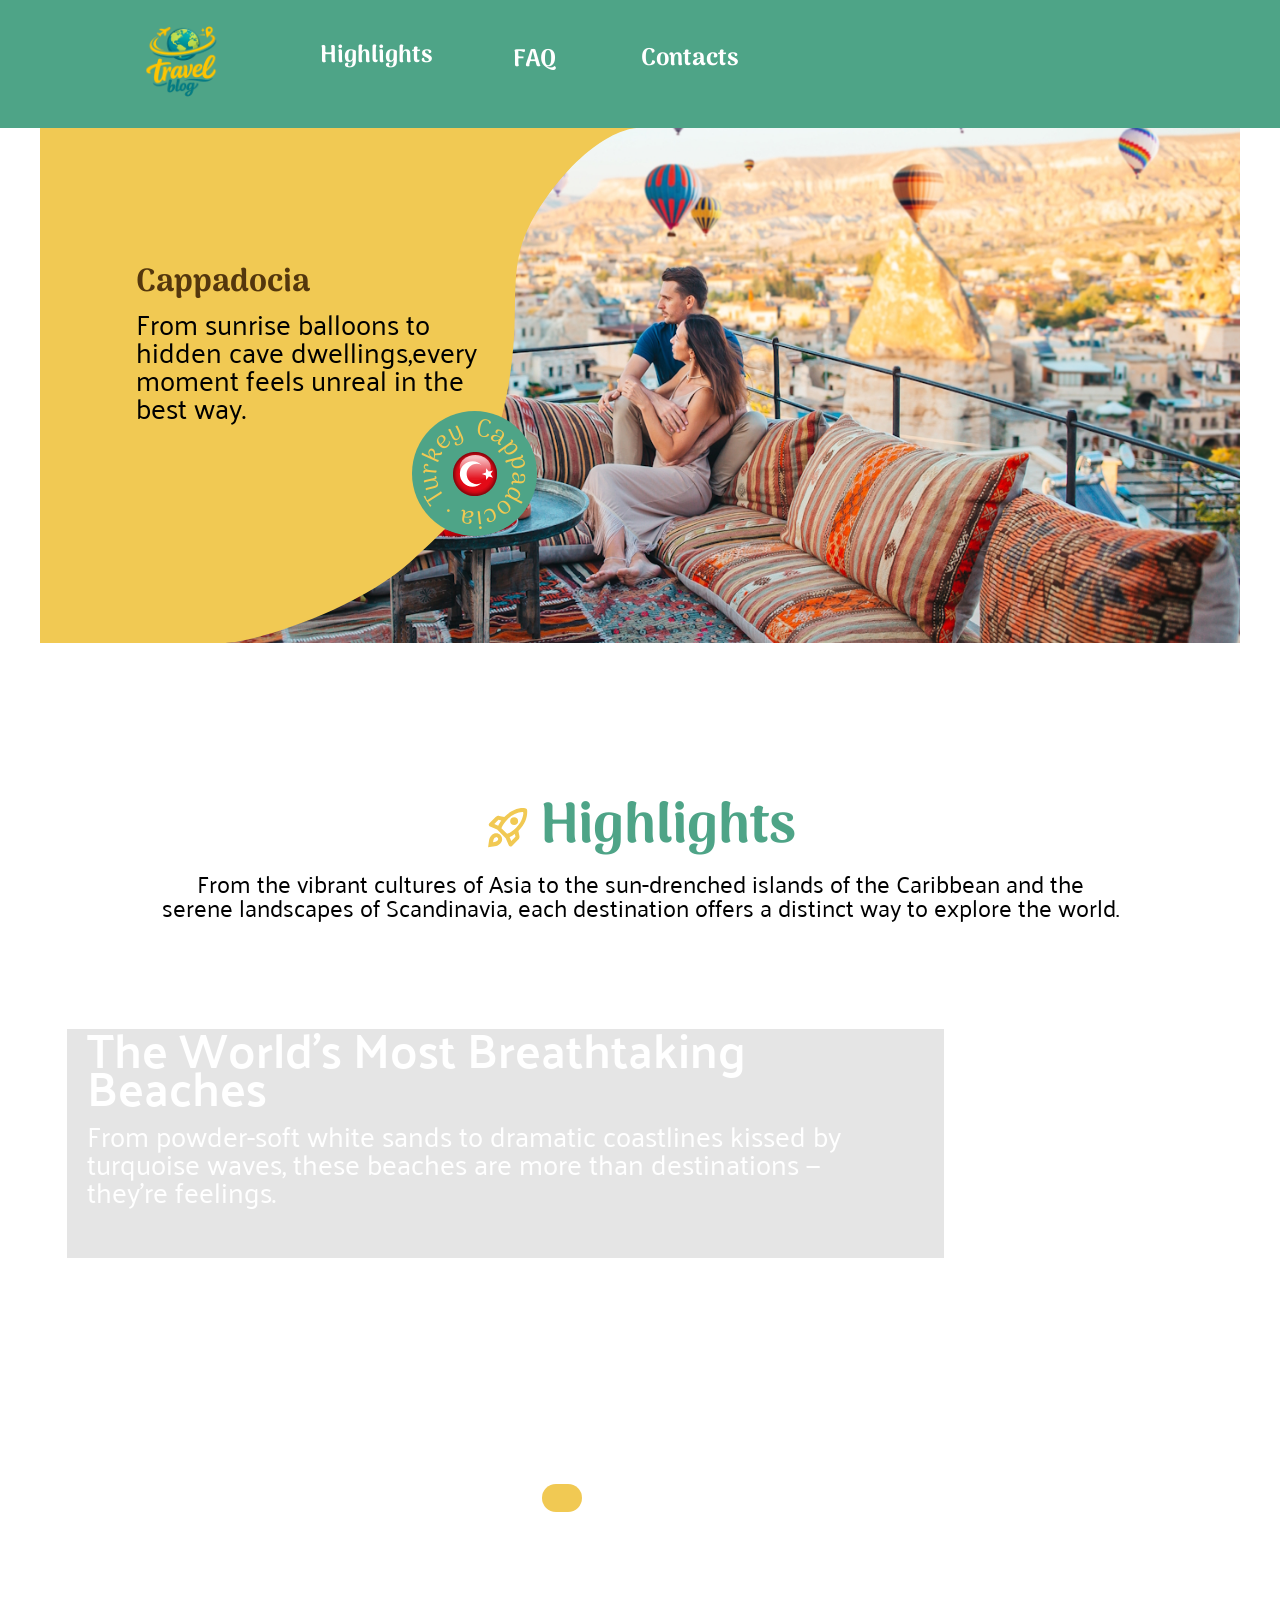
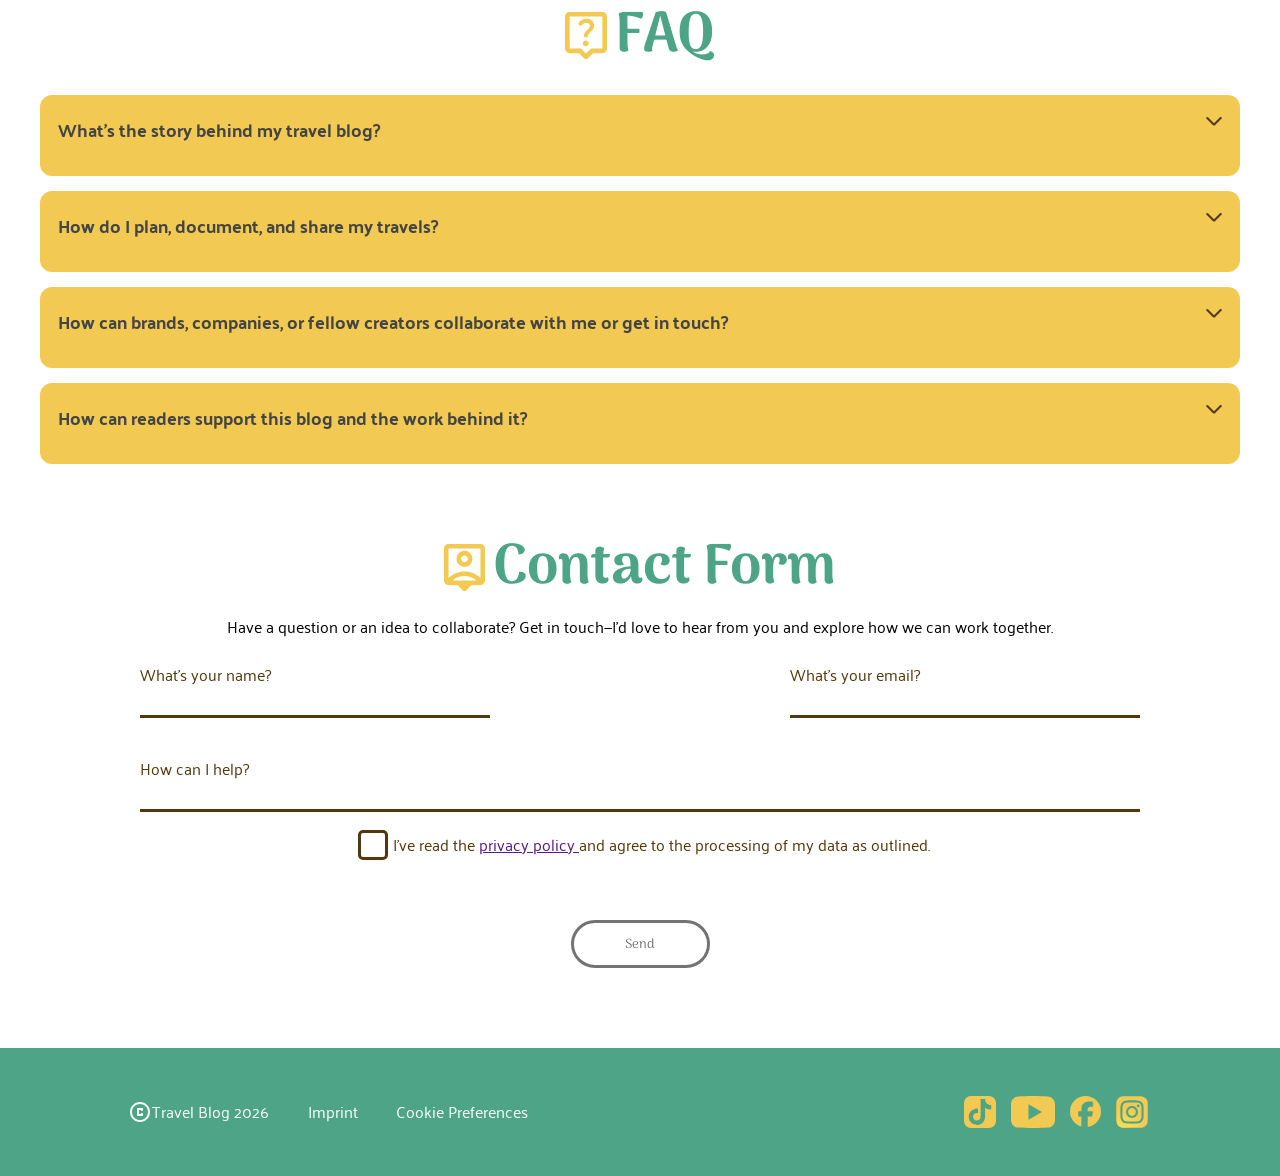
==== commit 610a9e86: "Position changes to Start Animation Changes to Accordion style" ====
--- a/Index.html
+++ b/Index.html
@@ -42,7 +42,8 @@
 
                 <div class="s-curve-images">
                     <img class="s-curve-images-cover" src="./assets/IMG/S_graphic_cover.svg" alt="Fläche">
-                    <img class="s-curve-images-graphic" src="./assets/IMG/Vector 10.svg" alt="S-Grafik">
+                    
+                    <img class="s-curve-images-graphic" src="./assets/IMG/Vector 11.svg" alt="S-Grafik">
                 </div>
                 <div class="hero-text">
                     <h1>Cappadocia</h1>
--- a/Hompage_style.css
+++ b/Hompage_style.css
@@ -199,6 +199,7 @@
   z-index: 2;
 }
 
+
 .s-curve-images {
   display: flex;
   flex-direction: row;
@@ -212,6 +213,10 @@
   height: 515px;
 
   overflow: visible;
+}
+
+.s-curve-images-graphic-alt {
+  display: hidden;
 }
 
 .s-curve-images-cover {
@@ -564,7 +569,15 @@
 }
 
 .accordion:after {
-  content: '\02C5';
+  content: "";
+  display: inline-block;
+  width: 16px;
+  height: 16px;
+  
+  background-image: url(./assets/IMG/arrow_forward_ios.svg);
+  background-repeat: no-repeat;
+  background-position: center;
+  background-size: contain;
   color: #777;
   font-weight: bold;
   float: right;
@@ -573,7 +586,15 @@
 }
 
 .active:after {
-  content: "\02C4";
+  content: "";
+  display: inline-block;
+  width: 16px;
+  height: 16px;
+  background-image: url(./assets/IMG/arrow_forward_ios.svg);
+  background-repeat: no-repeat;
+  background-position: center;
+  background-size: contain;
+  transform: rotate(180deg);
 }
 
 
--- a/Homepage_Style_Media.css
+++ b/Homepage_Style_Media.css
@@ -13,6 +13,10 @@
         width: 1200px;
     }
 
+    .badge {
+        left: 31%;
+    }
+
 
     .FAQ_section {
         max-width: 1200px;
@@ -50,6 +54,10 @@
 
     .main-section {
         width: 990px;
+    }
+
+    .badge {
+        left: 35%;
     }
 
     .FAQ_section {
@@ -176,6 +184,10 @@
         width: 720px;
     }
 
+    .badge {
+        left: 33%;
+    }
+
     .FAQ_section {
         max-width: 720px;
     }
@@ -227,6 +239,10 @@
 
     .main-section {
         width: 630px;
+    }
+
+    .badge {
+        left: 35%;
     }
 
     .FAQ_section {
@@ -340,6 +356,10 @@
         width: 540px;
     }
 
+    .badge {
+        left: 25%;
+    }
+
     .FAQ_section {
         max-width: 540px;
     }
@@ -383,6 +403,10 @@
 
     .main-section {
         width: 450px;
+    }
+
+    .badge {
+        left: 28%;
     }
 
     .highlightsDiscription {
@@ -435,15 +459,12 @@
     @keyframes MoveBadge {
         0% {
             visibility: visible;
-            left: 20%;
-
         }
 
         100% {
 
             opacity: 1;
             top: 30%;
-            left: 20%;
             visibility: visible;
 
         }
@@ -463,11 +484,11 @@
     }
 
     .landing-section {
-        max-width: 370px;
-    }
-
-    .hero-image {
-        width: 370px;
+        max-width: 375px;
+    }
+
+    .hero-image {
+        width: 375px;
     }
 
     .hero-text p {
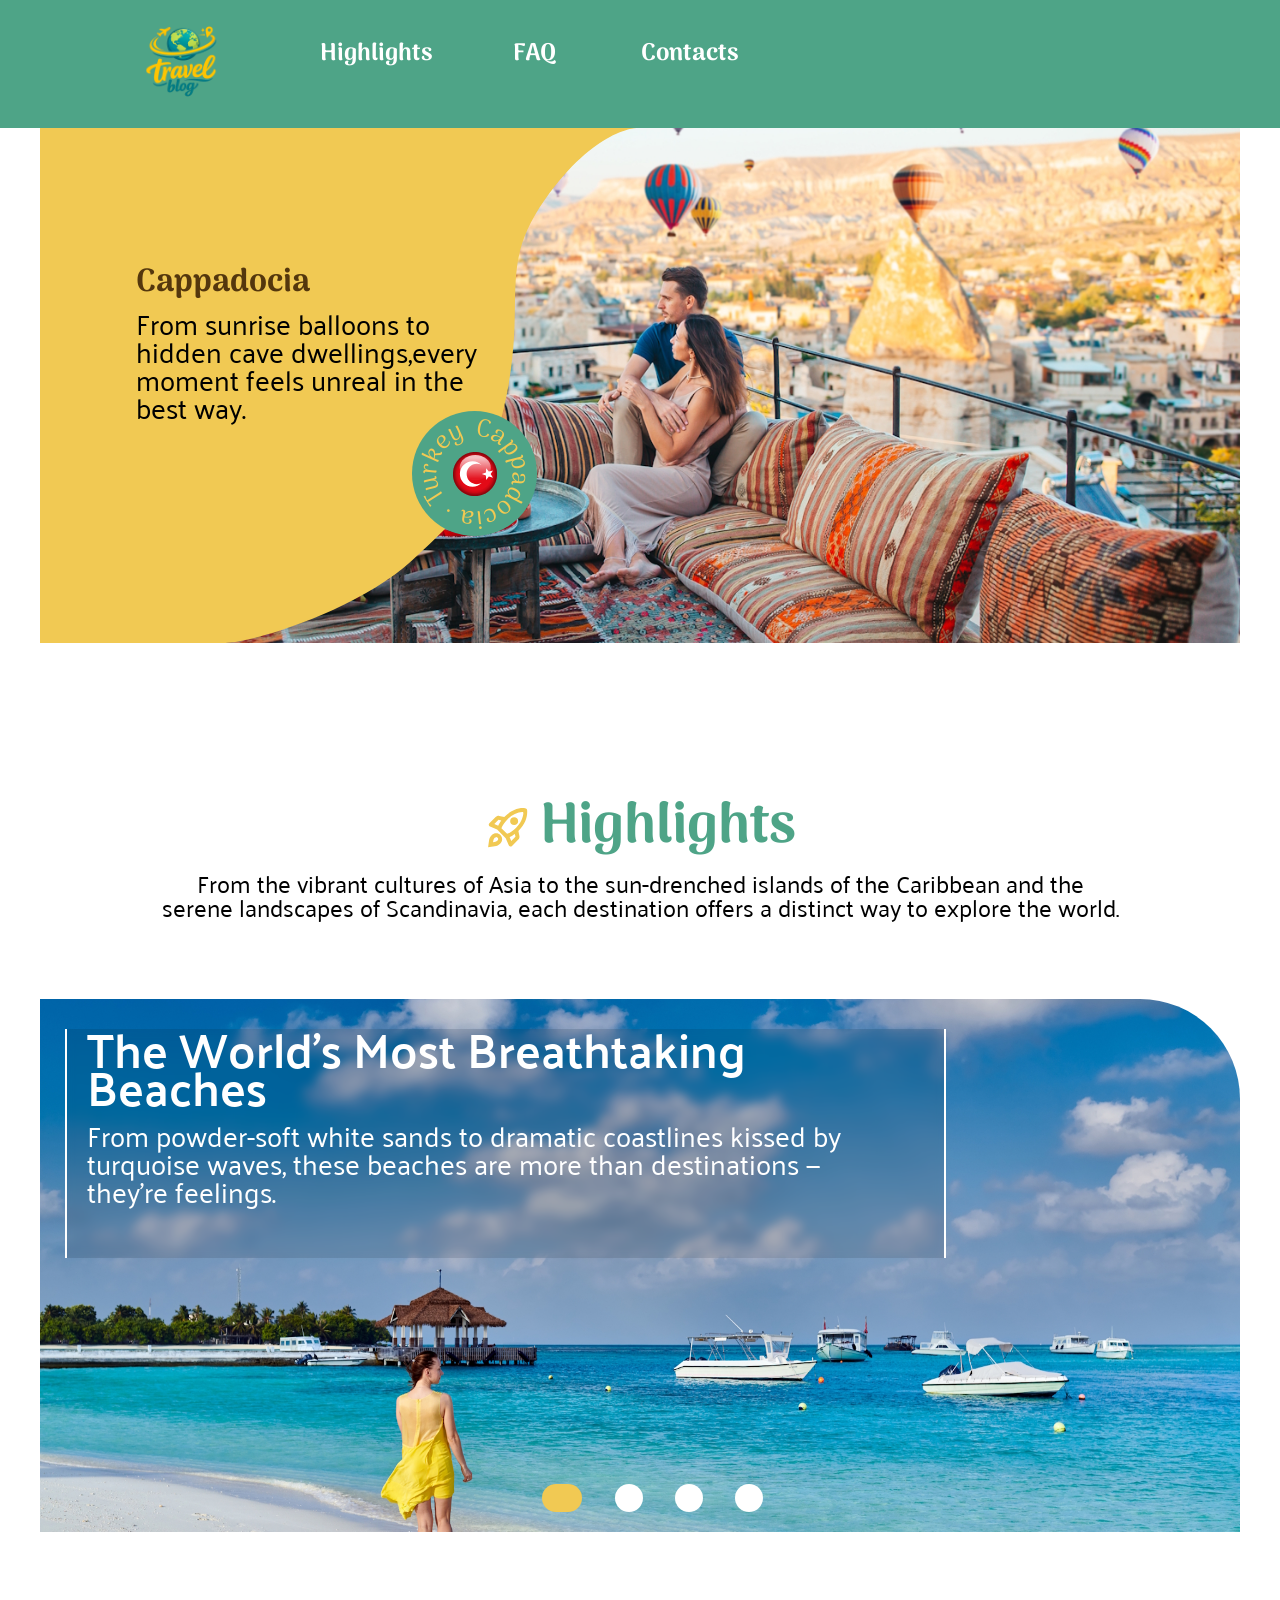
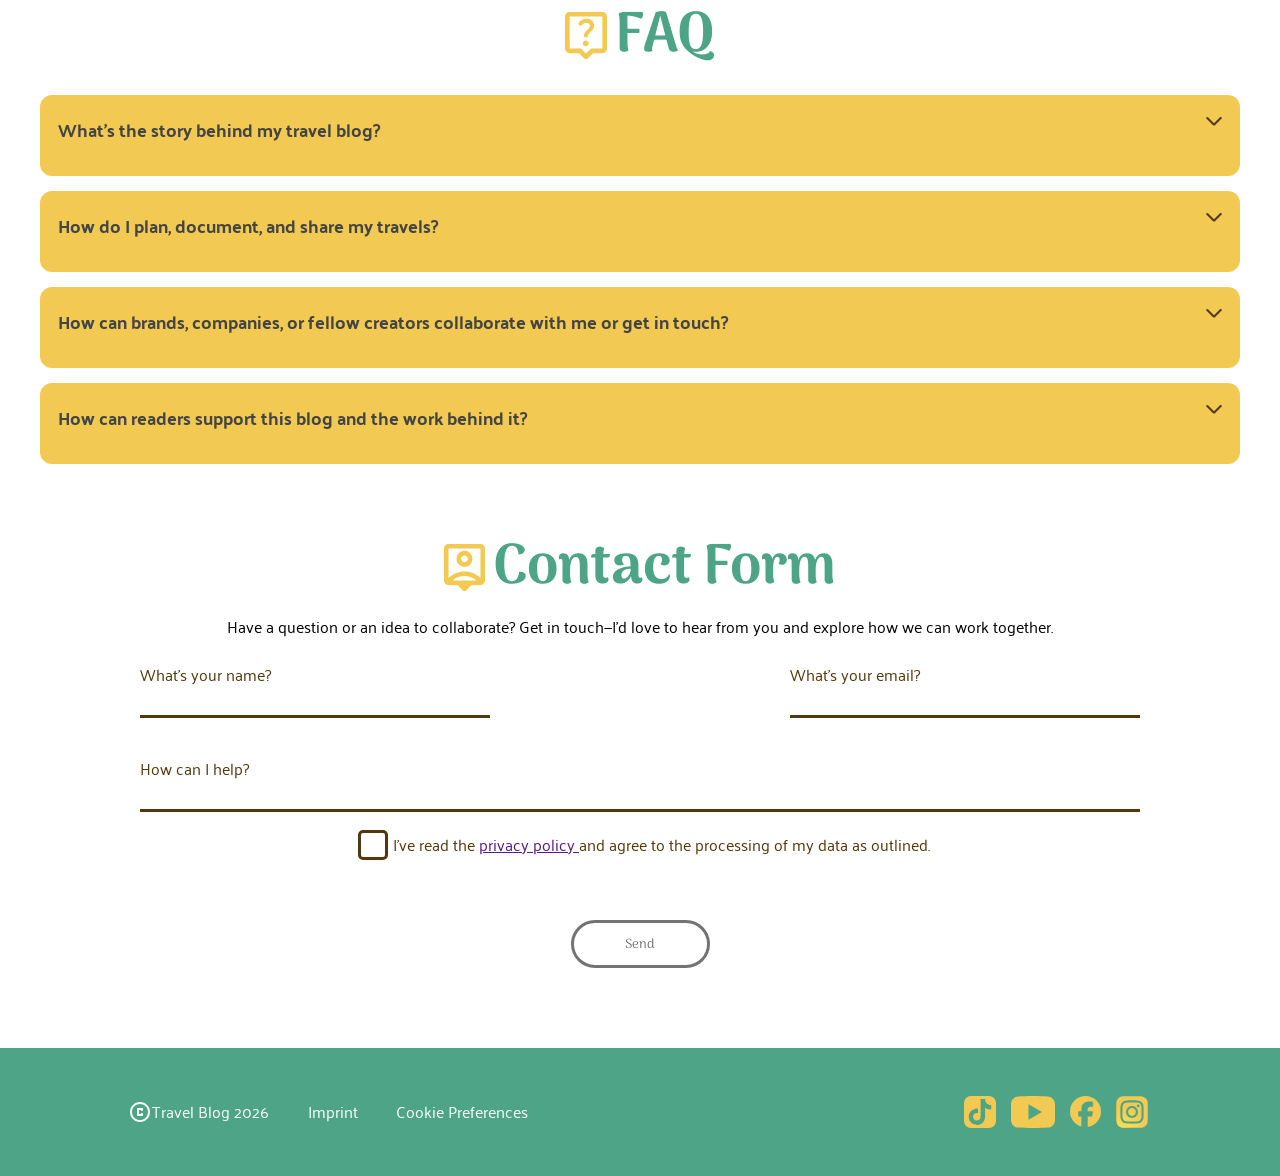
==== commit d485f015: "Header unallinged --> Fixed Favicon--> Fixed title Article02 --> Fixed Font--> Fixed NavBarIcons -->" ====
--- a/Index.html
+++ b/Index.html
@@ -5,7 +5,7 @@
     <meta charset="UTF-8">
     <meta name="viewport" content="width=device-width, initial-scale=1.0">
     <title>Travel Blog</title>
-
+    <link rel="icon" type="image/x-icon" href="./assets/icons/logo.svg">
     <link rel="stylesheet" href="./style.css">
     <link rel="stylesheet" href="./Hompage_style.css">
     <link rel="stylesheet" href="./Homepage_Style_Media.css">
@@ -202,7 +202,7 @@
             Have a question or an idea to collaborate?
             Get in touch—I’d love to hear from you and explore how we can work together.
         </p>
-        <form action="/action_page.php" class="Contact-form">
+        <form class="Contact-form">
             <div class="OverallBox">
                 <div class="ShareBox">
                     <label for="fname">What's your name? </label>
@@ -223,7 +223,7 @@
                 </label>
             </div>
             <div class="sendButtonBox">
-                <input type="submit" value="Send" class="sendButton">
+                <input type="button" value="Send" class="sendButton">
             </div>
         </form>
 
--- a/style.css
+++ b/style.css
@@ -837,9 +837,10 @@
 
 @media screen and (min-width:741px) and (max-width:950px) {
 
-    .header{
+    .header {
         gap: 60px;
     }
+
     /* Share Button mit Position und Animation */
 
     .share {
@@ -1124,7 +1125,7 @@
         gap: 10px;
     }
 
-    
+
 
     .header>a>img {
         height: 56px;
@@ -2465,8 +2466,91 @@
 }
 
 @media (max-width:374px) {
-    .header-buttons{
+    .header-buttons {
         display: none;
     }
-    
+
+    .footer {
+        width: 100%;
+        display: flex;
+        flex-direction: row;
+        justify-content: center;
+        align-items: center;
+
+        height: 128px;
+
+        color: #ffffff;
+
+        background-color: rgba(78, 164, 135, 1);
+        padding: 0px;
+        font-family: Palanquin;
+    }
+
+    .footer-navigation-box {
+        display: flex;
+        flex-direction: row;
+        justify-content: space-between;
+        align-items: end;
+        width: 85%;
+
+    }
+
+    .footer-section-left-links {
+        display: flex;
+        flex-direction: column-reverse;
+        align-items: start;
+        gap: 8px;
+
+        width: 147px;
+        height: 74px;
+
+        line-height: 120%;
+    }
+
+    .footer-section-left-copyright {
+        display: flex;
+        align-items: center;
+    }
+
+    .footer-section-right {
+        display: flex;
+        align-items: center;
+        gap: 15px;
+
+        width: 153px;
+        height: 24px;
+    }
+
+    .footer-section-right img {
+        height: 24px
+    }
+
+    .footer-section-right a {
+        height: 24px;
+    }
+
+
+    .nav-bar {
+        display: flex;
+        justify-content: center;
+        align-items: center;
+        position: sticky;
+        bottom: 0px;
+        width: 100%;
+        height: 88px;
+        background-color: rgba(241, 201, 83, 1);
+        z-index: 11;
+    }
+
+    .nav-bar>div {
+        display: flex;
+        gap: 48px;
+    }
+
+    .nav-bar>div>img {
+        height: 25px;
+    }
+
+
+
 }
--- a/Hompage_style.css
+++ b/Hompage_style.css
@@ -101,7 +101,8 @@
 .highlights {
   display: flex;
   flex-direction: column;
-  justify-content: center;
+  justify-content: flex-start;
+  height: 60px;
 }
 
 .highlights>img {
@@ -120,7 +121,8 @@
 .faq {
   display: flex;
   flex-direction: column;
-  justify-content: center;
+  justify-content: flex-start;
+  height: 60px;
 }
 
 .faq>img {
@@ -139,7 +141,8 @@
 .contacts {
   display: flex;
   flex-direction: column;
-  justify-content: center;
+  justify-content: flex-start;
+  height: 60px;
 }
 
 .contacts>img {
@@ -573,7 +576,7 @@
   display: inline-block;
   width: 16px;
   height: 16px;
-  
+
   background-image: url(./assets/IMG/arrow_forward_ios.svg);
   background-repeat: no-repeat;
   background-position: center;
@@ -735,9 +738,9 @@
   justify-content: center;
 }
 
-[type="checkbox"]+label:hover::before {
+/* [type="checkbox"]+label:hover::before {
   background-color: #F1C953;
-}
+} */
 
 .privacyPolicy label {
   width: auto;
--- a/Homepage_Style_Media.css
+++ b/Homepage_Style_Media.css
@@ -248,6 +248,8 @@
     .FAQ_section {
         max-width: 630px;
     }
+
+
 
     .shareForm {
         max-width: 630px;
@@ -333,8 +335,6 @@
     .hero-text h1 {
         font-size: 30px;
 
-
-
     }
 
     .landing-section {
@@ -360,6 +360,11 @@
         left: 25%;
     }
 
+    .highlightsContentBox {
+        width: 450px;
+
+    }
+
     .FAQ_section {
         max-width: 540px;
     }
@@ -407,6 +412,11 @@
 
     .badge {
         left: 28%;
+    }
+
+    .highlightsContentBox {
+        width: 380px;
+
     }
 
     .highlightsDiscription {
@@ -501,14 +511,14 @@
     }
 
     .highlightsContentBox {
-        width: 370px;
+        width: 310px;
     }
 
 
     .highlights-Content-Text {
 
         max-width: 370px;
-        font-size: 20px;
+        font-size: 19px;
     }
 
     .FAQ_section {
@@ -732,4 +742,45 @@
     }
 
 
+}
+
+@media (max-width:374px) {
+    @keyframes shrink-and-move {
+        from {
+            transform: scale(1);
+        }
+
+        to {
+            transform: scale(0.4);
+        }
+    }
+
+    .hero-image {
+        width: 320px;
+    }
+
+    .main-section {
+        width: 320px;
+    }
+
+    .highlights-Content-img {
+        width: 320px;
+    }
+
+    .highlightsContent {
+        max-width: 320px;
+    }
+
+
+    .sliderLink {
+        width: 320px;
+    }
+
+    .slider_a {
+        width: 320px;
+    }
+
+    .FAQ_section {
+        width: 320px;
+    }
 }
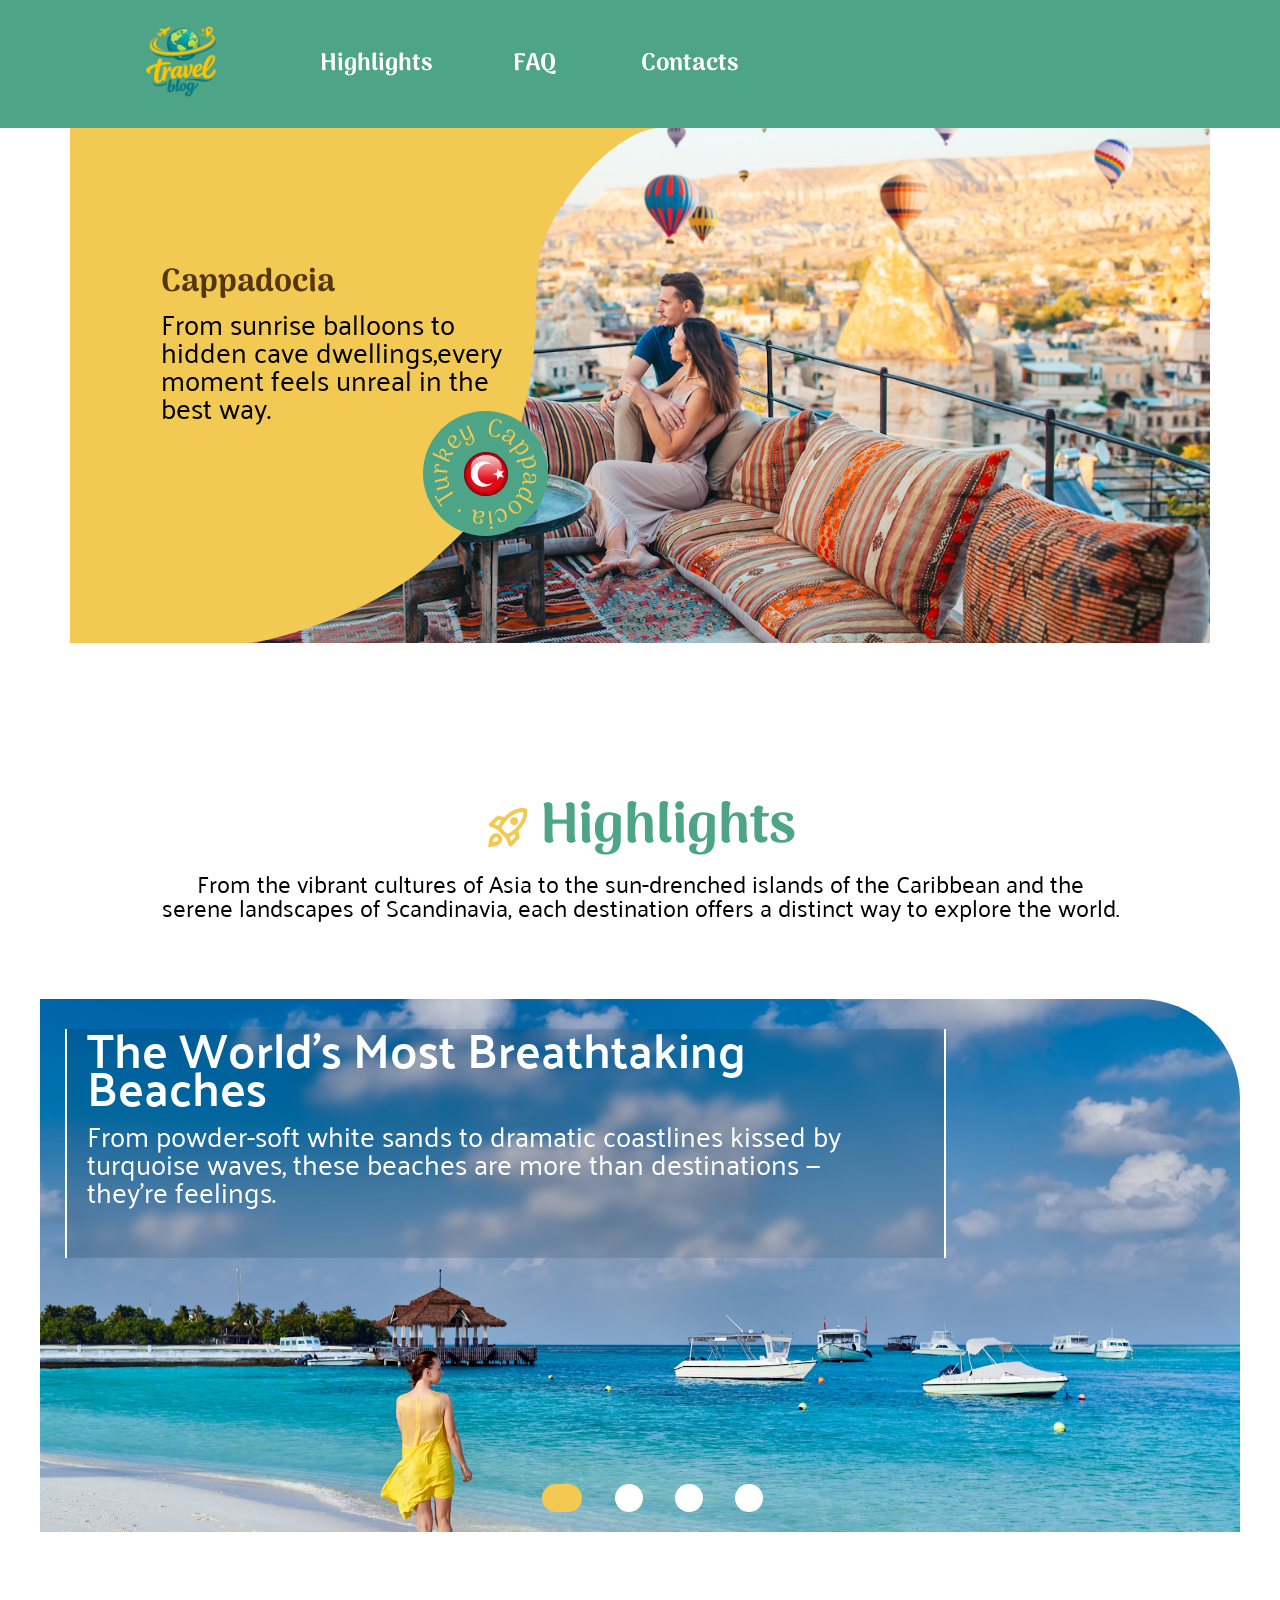
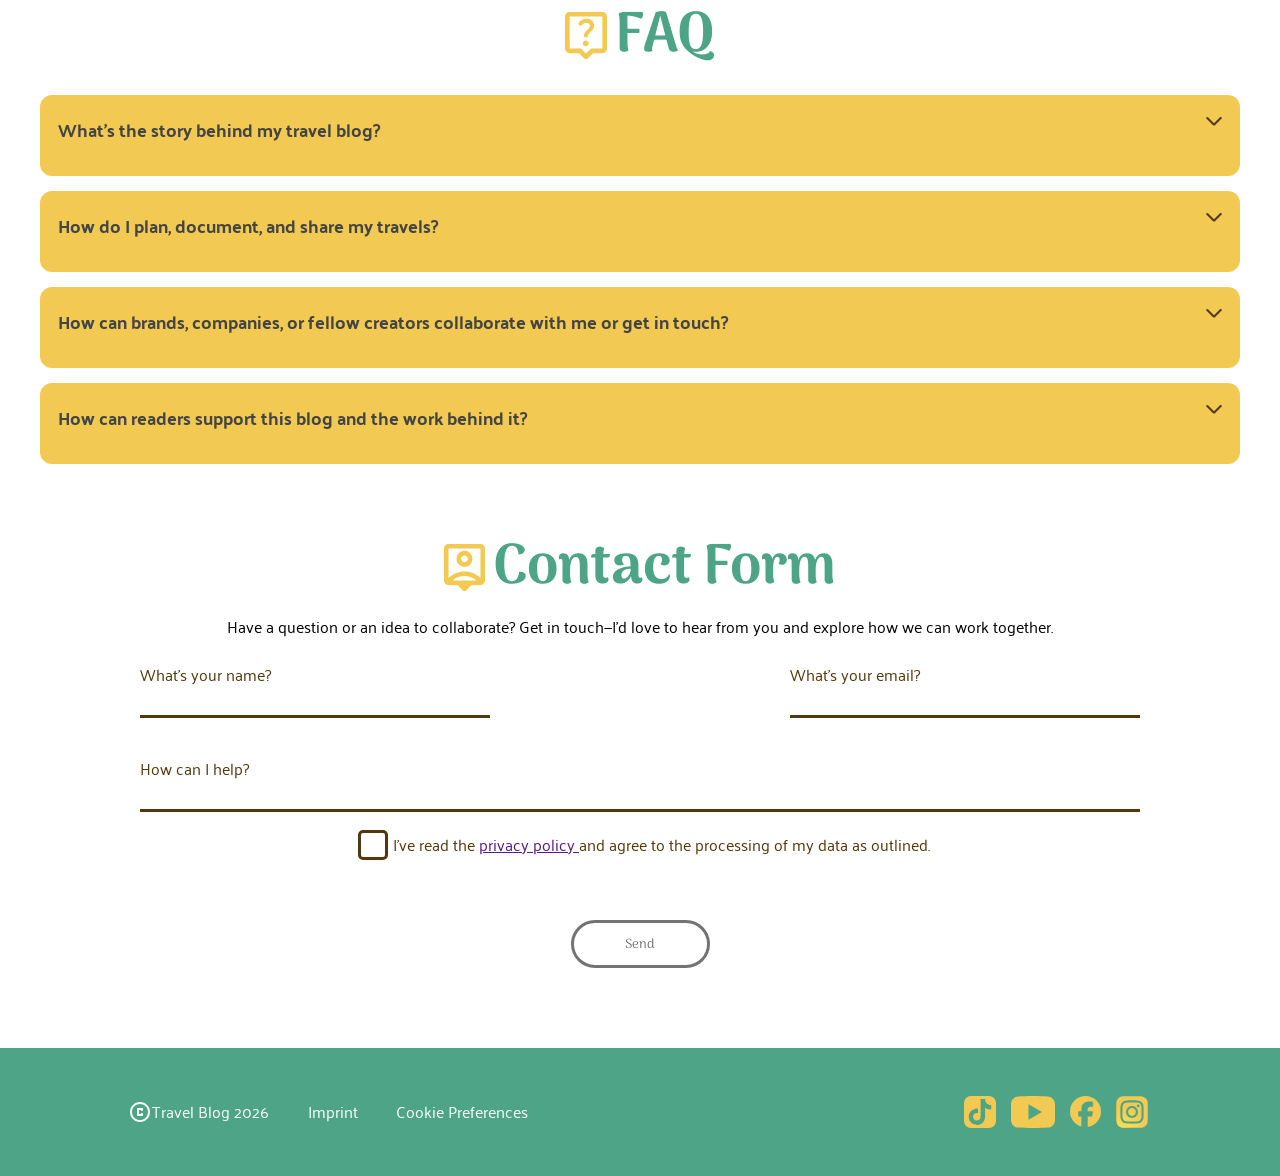
==== commit a1725167: "change nav-bar with links" ====
--- a/Index.html
+++ b/Index.html
@@ -256,10 +256,10 @@
     </footer>
     <div class="nav-bar">
         <div class="nav-bar-icons">
-            <img src="./assets/icons/home_green.svg" alt="Haussymbol">
-            <img src="./assets/icons/rocket_green.svg" alt="Raketensymbol">
-            <img src="./assets/icons/live_help_green.svg" alt="Icon mit Fragezeichen">
-            <img src="./assets/icons/person_pin_green.svg" alt="Icon mit Person">
+            <a href="./Index.html"><img src="./assets/icons/home.png" alt="Haussymbol"></a>
+            <a href="./Index.html#highlights"><img src="./assets/icons/rocket_launch.png" alt="Raketensymbol"></a>
+            <a href="./Index.html#faq"><img src="./assets/icons/live_help.png" alt="Icon mit Fragezeichen"></a>
+            <a href="./Index.html#contacts"><img src="./assets/icons/person_pin.png" alt="Icon mit Person"></a>
         </div>
         <script>
             var acc = document.getElementsByClassName("accordion");
--- a/style.css
+++ b/style.css
@@ -73,7 +73,7 @@
     justify-content: center;
     align-items: center;
 
-    width: 1200px;
+    width: 100%;
     height: 154px;
 
     gap: 48px;
@@ -678,7 +678,7 @@
         display: flex;
         justify-content: flex-end;
 
-        margin-left: 50px;
+        margin-left: 25px;
 
     }
 
@@ -2466,9 +2466,249 @@
 }
 
 @media (max-width:374px) {
+    
+    .header {
+        height: 70px;
+        display: flex;
+        flex-direction: column;
+        align-items: center;
+        padding: 5px 16px 5px 16px;
+        gap: 10px;
+    }
+
+    .header img {
+        width: 56px;
+        height: 56px;
+    }
+    
     .header-buttons {
         display: none;
     }
+
+
+     .pro-tipps {
+        width: 290px;
+        height: 260px;
+        padding: 0px 0px 0px 0px;
+        /* margin-bottom: 90px; */
+    }
+
+    .pro-tipps-box {
+        z-index: 1;
+        background-color: rgba(78, 164, 135, 1);
+        display: flex;
+        justify-content: space-evenly;
+        align-items: center;
+        text-align: center;
+        width: 180px;
+        height: 66px;
+        border-radius: 10px;
+        position: relative;
+        top: 5px;
+        left: 0px;
+    }
+
+    .pro-tipps-box>p {
+        font-family: Palanquin;
+        font-weight: 700;
+        font-size: 1.5rem;
+        color: rgba(241, 201, 83, 1);
+    }
+
+    .pro-tipps-discription {
+        z-index: 2;
+        font-family: Palanquin;
+        font-weight: 400;
+        font-size: 1rem;
+        line-height: 120%;
+
+        background-color: rgba(78, 164, 135, 0.2);
+
+        border-radius: 10px;
+        width: 290px;
+        height: 250px;
+        display: flex;
+        justify-content: flex-end;
+    }
+
+    .pro-tipps-discription>div {
+        display: flex;
+        justify-content: space-around;
+        padding: 26px 16px;
+    }
+
+    .pro-tipps-box {
+        transform: rotate(-13.67deg)
+    }
+
+    .pro-tipps-box>img {
+        transform: rotate(14deg);
+    }
+
+
+
+    /* Share Button mit Position und Animation */
+
+    .share {
+        width: 290px;
+        height: 140px;
+
+        margin-top: 50px;
+        gap: 48px;
+    }
+
+    .share-box {
+        width: 100%;
+        height: 140px;
+
+        position: relative;
+    }
+
+    .share-box-text {
+        width: 100%;
+    }
+
+    .share-box-text p {
+        font-family: Arima;
+        font-weight: 500;
+        font-style: Medium;
+        font-size: 1rem;
+        line-height: 120%;
+        letter-spacing: 0%;
+
+        text-align: center;
+
+        color: rgba(84, 55, 13, 1);
+        width: 100%;
+    }
+
+    .radio-box {
+        display: table;
+        flex-direction: row;
+        justify-content: start;
+        align-items: flex-end;
+
+        width: 290px;
+        gap: 48px;
+
+        position: absolute;
+        top: 90px;
+    }
+
+    .radio-box-image>img {
+        width: 70px;
+        height: 50px;
+        rotate: 45deg;
+    }
+
+    .annimated-button>img {
+        width: 32px;
+        height: 32px;
+    }
+
+    .radio-box-button {
+        display: flex;
+        flex-direction: row;
+        justify-content: start;
+        align-items: center;
+
+        margin-top: 60px;
+    }
+
+    .radio-box-image {
+        width: 70px;
+    }
+
+    .radio-box-button p {
+        font-family: Arima;
+        font-weight: 700;
+        font-style: Bold;
+        font-size: 1.25rem;
+        line-height: 120%;
+        letter-spacing: 5%;
+
+        color: rgba(241, 201, 83, 1);
+    }
+
+    .radio-box-button>img {
+        width: 100px;
+        border: 3px;
+    }
+
+    .button-checkbox {
+        display: none;
+    }
+
+    .annimated-button {
+        display: flex;
+        flex-direction: row;
+        justify-content: space-evenly;
+        align-items: center;
+        background-color: rgba(78, 164, 135, 1);
+        text-align: center;
+        border-radius: 40px;
+        cursor: pointer;
+        user-select: none;
+
+        width: 140px;
+        height: 48px;
+        transform: translateX(0);
+
+        transition: transform 0.4s ease, width 0.2s ease;
+    }
+
+    .button-checkbox:checked+.annimated-button {
+        width: 100px;
+        transform: translateX(-0px);
+    }
+
+    .button-checkbox:checked+.annimated-button>img {
+        display: none;
+    }
+
+    .button-checkbox:checked~.share-after-click {
+        display: flex;
+    }
+
+    .share-after-click {
+        display: table;
+        flex-direction: row;
+        justify-content: center;
+        align-items: center;
+
+        display: none;
+    }
+
+    .share-after-click-links {
+        display: flex;
+        flex-direction: column;
+        justify-content: center;
+        align-items: start;
+
+        color: rgba(78, 164, 135, 1);
+    }
+
+    .share-after-click img {
+        width: 24px;
+        height: 24px;
+        margin: 0px 10px 0px 10px;
+    }
+
+    .share-after-click-links a {
+        font-family: Arima;
+        font-weight: 400;
+        font-style: Regular;
+        font-size: 0.75rem;
+    }
+
+    .share-after-click-links a:link {
+        color: rgba(78, 164, 135, 1);
+    }
+
+    .share-after-click-links a:visited {
+        color: rgba(78, 164, 135, 1);
+    }
+
 
     .footer {
         width: 100%;
@@ -2501,32 +2741,43 @@
         align-items: start;
         gap: 8px;
 
-        width: 147px;
+        width: 134px;
         height: 74px;
 
         line-height: 120%;
     }
 
+
+    .footer-section-left-links > p {
+        font-size: 0.8rem;
+    }
+
+
     .footer-section-left-copyright {
         display: flex;
         align-items: center;
-    }
+        font-size: 0.8rem;
+
+        width: 134px;
+    }
+
+
 
     .footer-section-right {
         display: flex;
         align-items: center;
-        gap: 15px;
-
-        width: 153px;
+        gap: 10px;
+
+        width: 50%;
         height: 24px;
     }
 
     .footer-section-right img {
-        height: 24px
+        height: 20px;
     }
 
     .footer-section-right a {
-        height: 24px;
+        height: 16px;
     }
 
 
--- a/Hompage_style.css
+++ b/Hompage_style.css
@@ -102,7 +102,7 @@
   display: flex;
   flex-direction: column;
   justify-content: flex-start;
-  height: 60px;
+  height: 40px;
 }
 
 .highlights>img {
@@ -122,7 +122,7 @@
   display: flex;
   flex-direction: column;
   justify-content: flex-start;
-  height: 60px;
+  height: 40px;
 }
 
 .faq>img {
@@ -142,7 +142,7 @@
   display: flex;
   flex-direction: column;
   justify-content: flex-start;
-  height: 60px;
+  height: 40px;
 }
 
 .contacts>img {
@@ -233,9 +233,7 @@
 }
 
 .s-curve-images-graphic {
-  /* position: absolute;
-  top: 0;
-  left: 0; */
+
   transform-origin: top left;
   flex-shrink: 0;
 
--- a/Homepage_Style_Media.css
+++ b/Homepage_Style_Media.css
@@ -6,7 +6,7 @@
     }
 
     .hero-image {
-        width: 1200px;
+        width: 100%;
     }
 
     .main-section {
@@ -41,10 +41,6 @@
 
         max-width: 990px;
 
-    }
-
-    .hero-image {
-        width: 990px;
     }
 
     .hero-text p {
@@ -103,9 +99,6 @@
 
     }
 
-    .hero-image {
-        width: 800px;
-    }
 
     .hero-text p {
         font-size: 25px;
@@ -171,10 +164,6 @@
 
     }
 
-    .hero-image {
-        width: 720px;
-    }
-
     .hero-text p {
         font-size: 20px;
         width: 220px;
@@ -226,10 +215,6 @@
 
         max-width: 630px;
 
-    }
-
-    .hero-image {
-        width: 630px;
     }
 
     .hero-text p {
@@ -343,10 +328,6 @@
 
     }
 
-    .hero-image {
-        width: 540px;
-    }
-
     .hero-text p {
         font-size: 17px;
         width: 160px;
@@ -395,10 +376,6 @@
 
     .landing-section {
         max-width: 450px;
-    }
-
-    .hero-image {
-        width: 450px;
     }
 
     .hero-text p {
@@ -497,10 +474,6 @@
         max-width: 375px;
     }
 
-    .hero-image {
-        width: 375px;
-    }
-
     .hero-text p {
         font-size: 15px;
         width: 110px;
@@ -560,7 +533,7 @@
     }
 
     .main-section {
-        width: 375px;
+        width: 100%;
     }
 
     h2 {
@@ -677,14 +650,6 @@
         }
     }
 
-    .hero-image {
-        width: 375px;
-    }
-
-    .main-section {
-        width: 375px;
-    }
-
     h2 {
         font-size: 40px;
     }
@@ -755,32 +720,58 @@
         }
     }
 
-    .hero-image {
-        width: 320px;
-    }
-
-    .main-section {
-        width: 320px;
-    }
+    h2 {
+        font-size: 35px;
+    }
+
+    .highlightsContentBox {
+        top: 80px;
+        width: 240px;
+        left: 15px;
+
+    }
+
 
     .highlights-Content-img {
-        width: 320px;
+        width: 290px;
     }
 
     .highlightsContent {
-        max-width: 320px;
+        max-width: 290px;
     }
 
 
     .sliderLink {
-        width: 320px;
+        width: 290px;
     }
 
     .slider_a {
-        width: 320px;
-    }
-
-    .FAQ_section {
-        width: 320px;
+        width: 290px;
+    }
+
+    .FAQ_section {
+        width: 290px;
+    }
+
+    .ShareBox {
+        width: 290px;
+    }
+
+    .Contact-form {
+        width: 290px;
+    }
+
+    .question {
+        max-width: 290px;
+    }
+
+    .privacyPolicy label {
+        width: 250px;
+        font-size: 14px;
+    }
+
+    .privacyPolicy {
+        justify-content: flex-start;
+        width: 290px;
     }
 }
